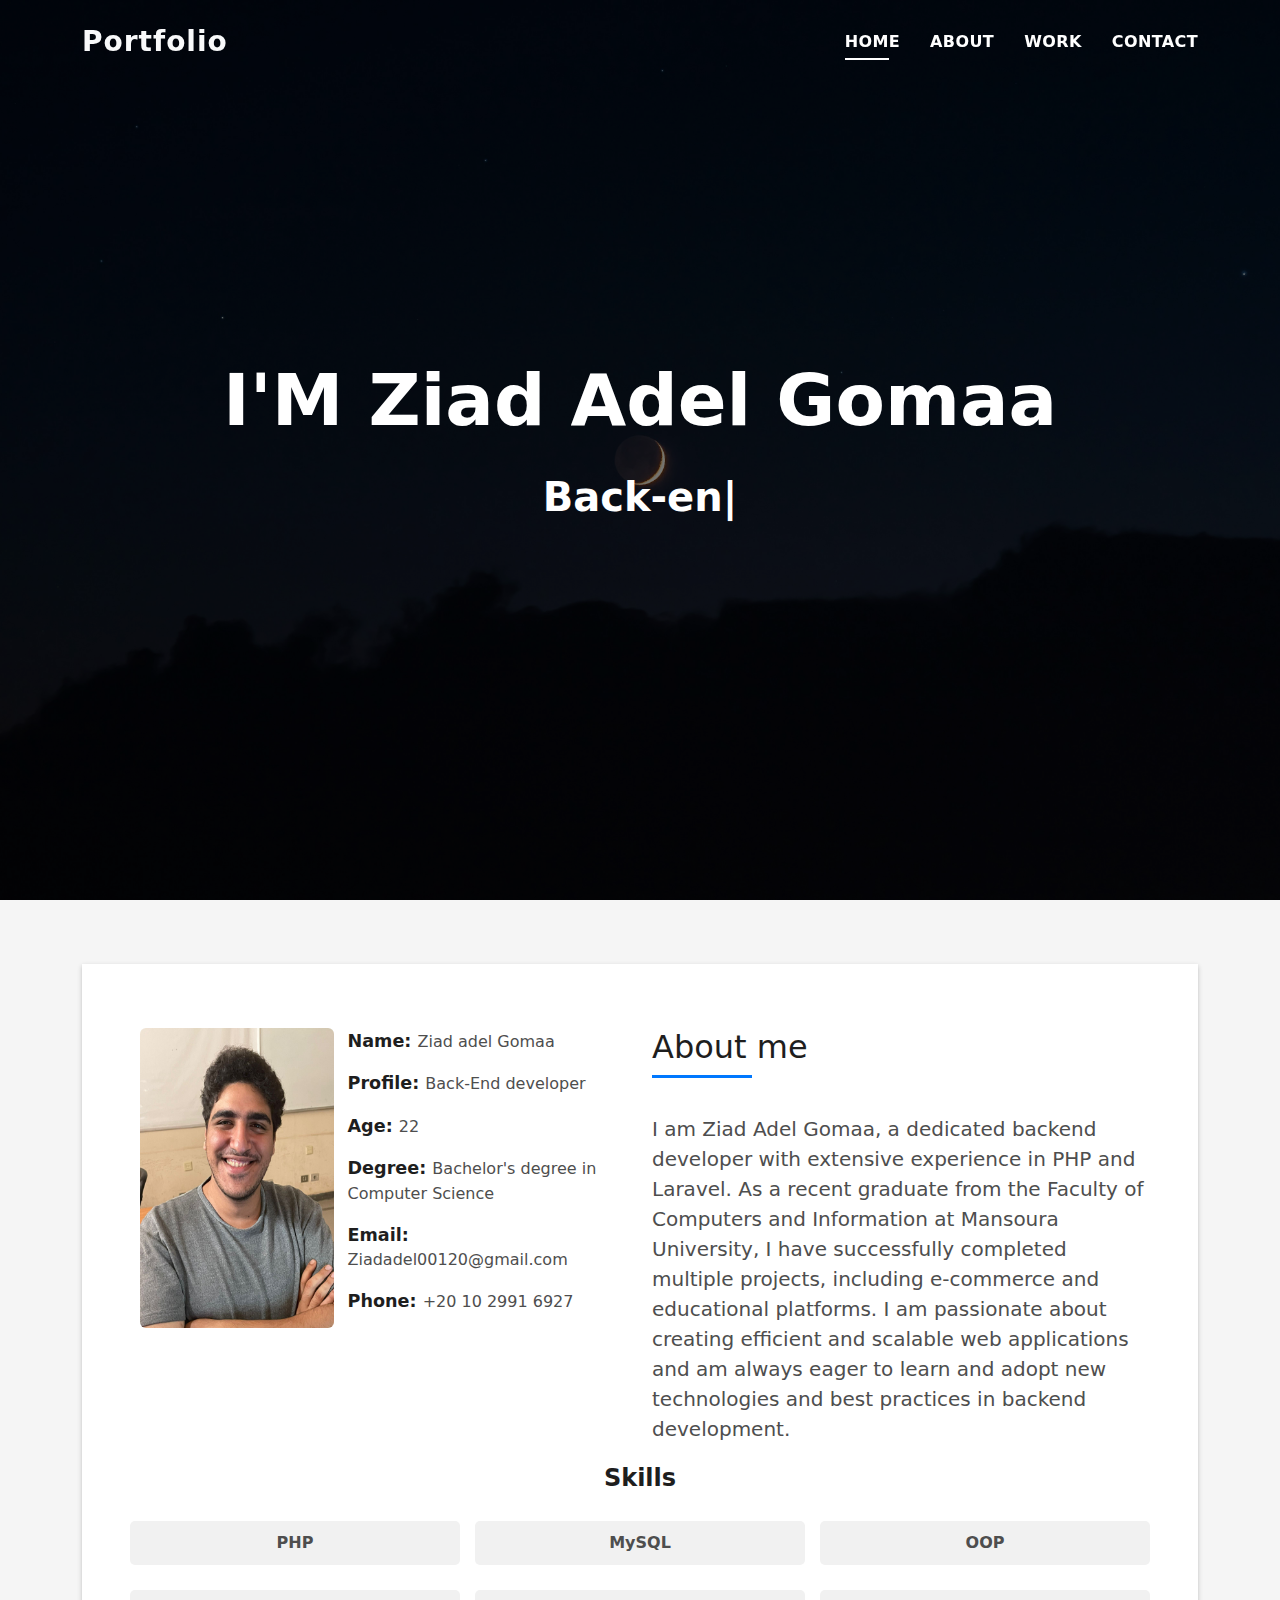
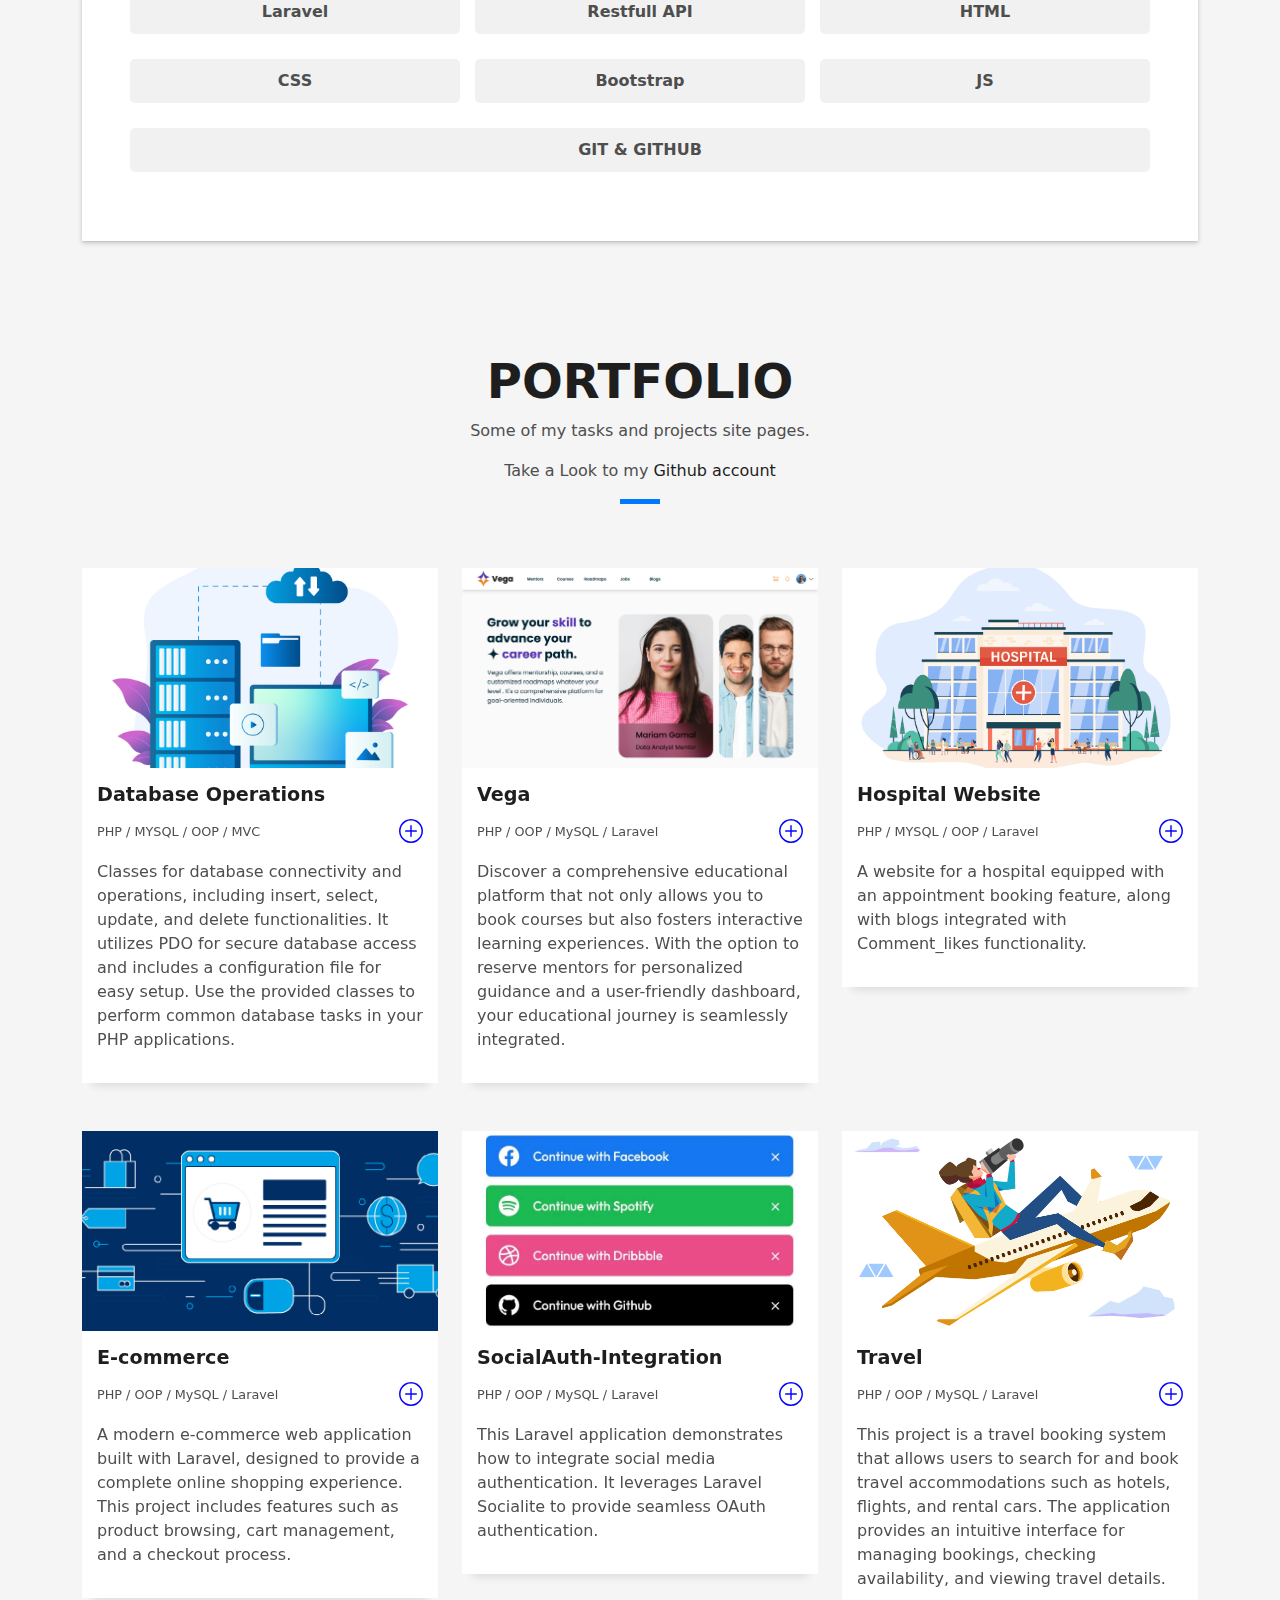
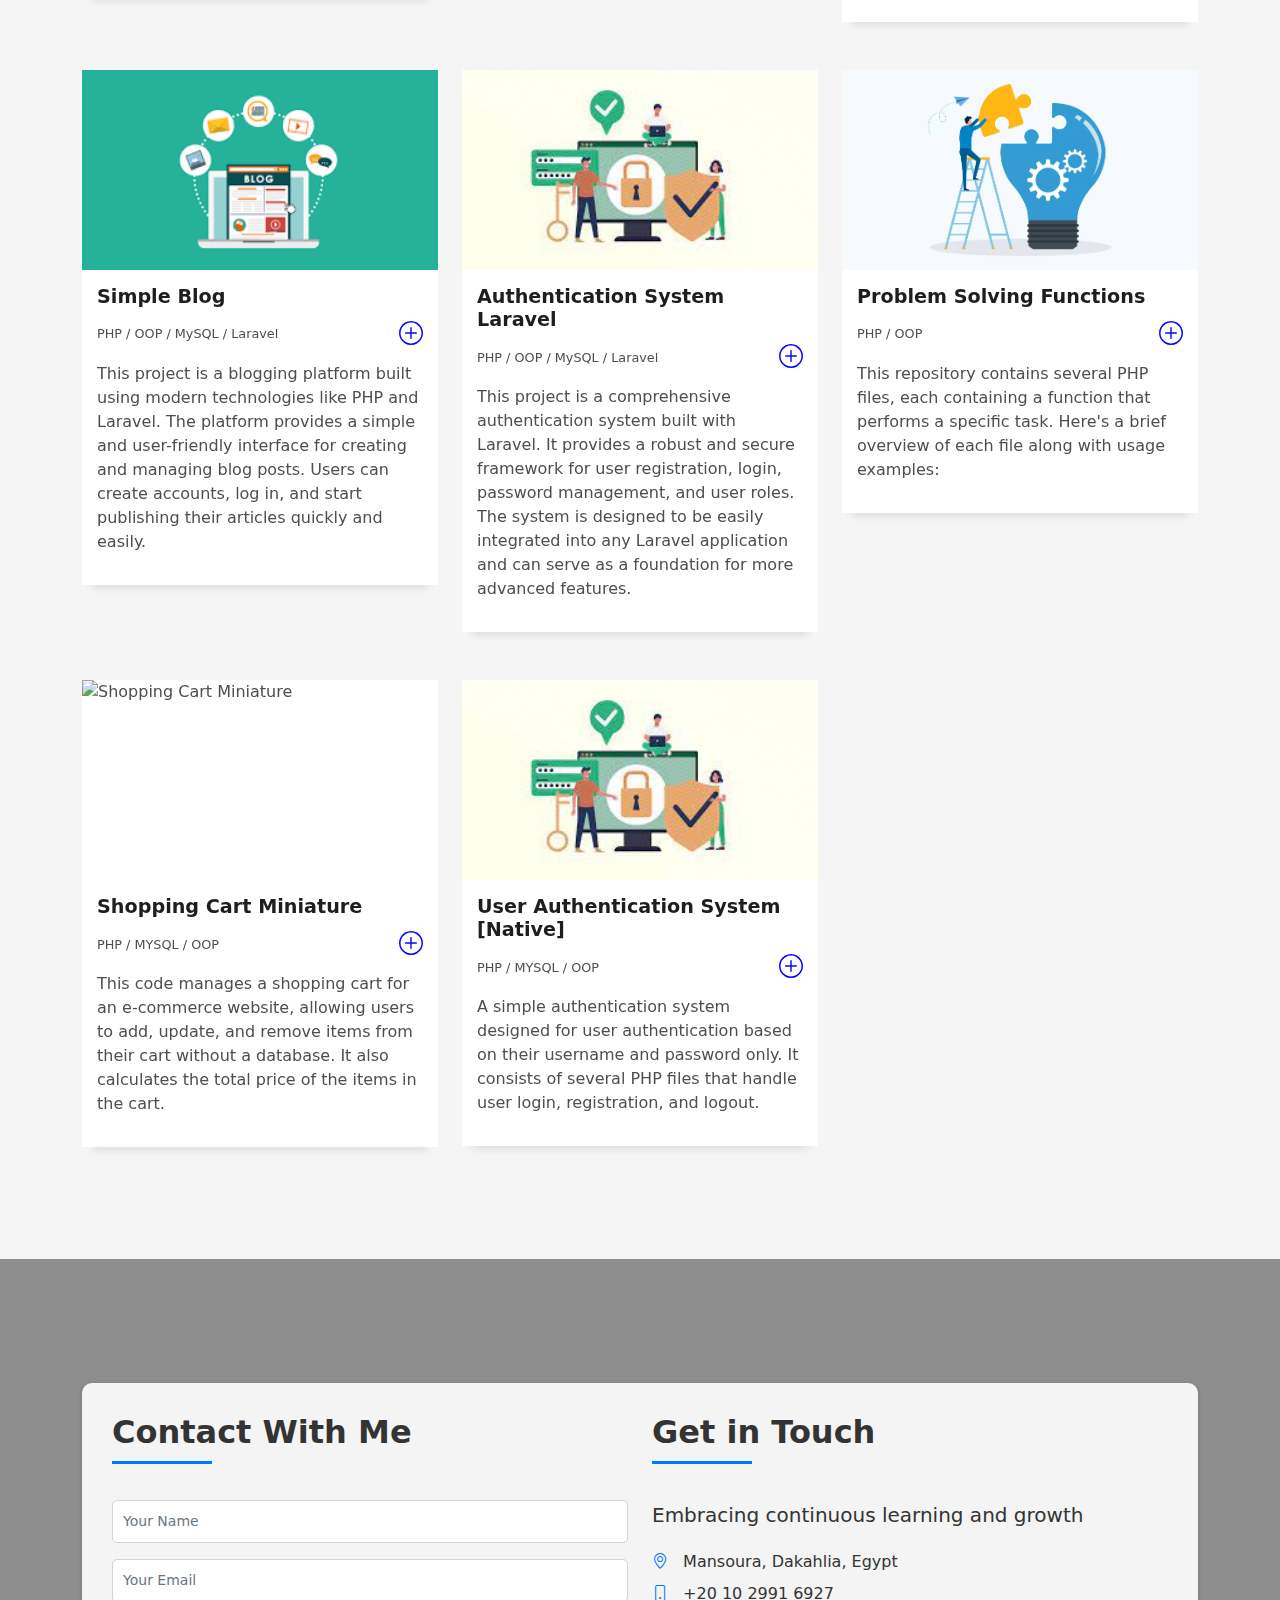
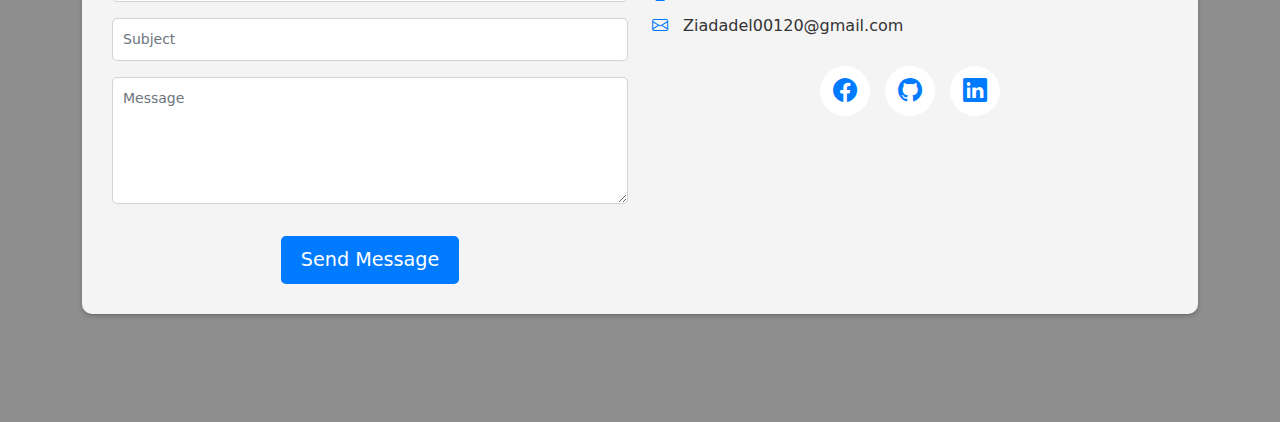
==== index.html @ 11468da6 "Add files via upload" ====
<!DOCTYPE html>
<html lang="en">
  <head>
    <meta charset="utf-8" />
    <meta content="width=device-width, initial-scale=1.0" name="viewport" />

    <title>Ziad Adel</title>
    <meta content="" name="description" />
    <meta content="" name="keywords" />

    <!-- Favicons -->
    <link href="assets/img/favicon.png" rel="icon" />
    <link href="assets/img/apple-touch-icon.png" rel="apple-touch-icon" />

    <!-- Vendor CSS Files -->
    <link
      href="assets/vendor/bootstrap/css/bootstrap.min.css"
      rel="stylesheet"
    />
    <link
      href="assets/vendor/bootstrap-icons/bootstrap-icons.css"
      rel="stylesheet"
    />
    <link
      href="assets/vendor/glightbox/css/glightbox.min.css"
      rel="stylesheet"
    />
    <link href="assets/vendor/swiper/swiper-bundle.min.css" rel="stylesheet" />

    <!-- Template Main CSS File -->
    <link href="assets/css/style.css" rel="stylesheet" />
  </head>

  <body>
    <!-- ======= Header ======= -->
    <header id="header" class="fixed-top">
      <div class="container d-flex align-items-center justify-content-between">
        <h1 class="logo text-light"><a href="index.html"></a>Portfolio</h1>
        <!-- Uncomment below if you prefer to use an image logo -->
        <!-- <a href="index.html" class="logo"><img src="assets/img/logo.png" alt="" class="img-fluid"></a>-->

        <nav id="navbar" class="navbar">
          <ul>
            <li><a class="nav-link scrollto active" href="#hero">Home</a></li>
            <li><a class="nav-link scrollto" href="#about">About</a></li>
            <li><a class="nav-link scrollto" href="#work">Work</a></li>
            <li><a class="nav-link scrollto" href="#contact">Contact</a></li>
          </ul>
          <i class="bi bi-list mobile-nav-toggle"></i>
        </nav>
        <!-- .navbar -->
      </div>
    </header>
    <!-- End Header -->

    <!-- ======= Hero Section ======= -->
    <div
      id="hero"
      class="hero route bg-image"
      style="background-image: url(assets/img/vladislav-klapin-o-SMjjGuP6c-unsplash.jpg)"
    >
      <div class="overlay-itro"></div>
      <div class="hero-content display-table">
        <div class="table-cell">
          <div class="container">
            <!--<p class="display-6 color-d">Hello, world!</p>-->
            <h1 class="hero-title mb-4">I'M Ziad Adel Gomaa </h1>
            <p class="hero-subtitle">
              <span
                class="typed"
                data-typed-items="Back-end Developer, Freelancer"
              ></span>
            </p>
          </div>
        </div>
      </div>
    </div>
    <!-- End Hero Section -->

    <main id="main">
      <!-- ======= About Section ======= -->
      <section id="about" class="about-mf sect-pt4 route">
        <div class="container">
          <div class="row">
            <div class="col-sm-12">
              <div class="box-shadow-full">
                <div class="row">
                  <div class="col-md-6">
                    <div class="row">
                      <div class="col-sm-6 col-md-5">
                        <div class="about-img">
                          <img
                            src="assets/img/WhatsApp Image 2024-02-11 at 19.01.36_2f398819.jpg"
                            style="height: 300px ; width: 300px;"
                            class="img-fluid rounded b-shadow-a"
                            alt=""
                          />
                        </div>
                      </div>
                      <div class="col-sm-6 col-md-7">
                        <div class="about-info">
                          <p>
                            <span class="title-s">Name: </span>
                            <span> Ziad adel Gomaa</span>
                          </p>
                          <p>
                            <span class="title-s">Profile: </span>
                            <span>Back-End developer</span>
                          </p>
                          <p>
                            <span class="title-s">Age: </span> <span>22</span>
                          </p>
                          <p>
                            <span class="title-s">Degree: </span>
                            <span>Bachelor's degree in Computer Science </span>
                          </p>
                          <p>
                            <span class="title-s">Email: </span>
                            <span>Ziadadel00120@gmail.com</span>
                          </p>
                          <p>
                            <span class="title-s">Phone: </span>
                            <span>+20 10 2991 6927</span>
                          </p>
                        </div>
                      </div>
                    </div>
                  </div>
                  <div class="col-md-6">
                    <div class="about-me pt-4 pt-md-0">
                      <div class="title-box-2">
                        <h5 class="title-left">About me</h5>
                      </div>
                      <p class="lead">
                        I am Ziad Adel Gomaa, a dedicated backend developer with extensive experience in PHP and Laravel. As a recent graduate from the Faculty of Computers and Information at Mansoura University, I have successfully completed multiple projects, including e-commerce and educational platforms. I am passionate about creating efficient and scalable web applications and am always eager to learn and adopt new technologies and best practices in backend development.
                      </p>
                    
                    </div>
                  </div>
                  <div class="skill-mf">
                    <p class="title-s" style="text-align: center; font-size: 24px; margin-bottom: 20px; font-weight: bold;">Skills</p>
                    <div style="display: flex; flex-wrap: wrap; gap: 15px;">
                      <div style="flex: 1 1 calc(33.3333% - 10px); box-sizing: border-box; text-align: center; background-color: #f1f1f1; padding: 10px; border-radius: 5px; margin: 5px 0;">
                        <span style="font-weight: bold;">PHP</span>
                      </div>
                      <div style="flex: 1 1 calc(33.3333% - 10px); box-sizing: border-box; text-align: center; background-color: #f1f1f1; padding: 10px; border-radius: 5px; margin: 5px 0;">
                        <span style="font-weight: bold;">MySQL</span>
                      </div>
                      <div style="flex: 1 1 calc(33.3333% - 10px); box-sizing: border-box; text-align: center; background-color: #f1f1f1; padding: 10px; border-radius: 5px; margin: 5px 0;">
                        <span style="font-weight: bold;">OOP</span>
                      </div>
                      <div style="flex: 1 1 calc(33.3333% - 10px); box-sizing: border-box; text-align: center; background-color: #f1f1f1; padding: 10px; border-radius: 5px; margin: 5px 0;">
                        <span style="font-weight: bold;">Laravel</span>
                      </div>
                      <div style="flex: 1 1 calc(33.3333% - 10px); box-sizing: border-box; text-align: center; background-color: #f1f1f1; padding: 10px; border-radius: 5px; margin: 5px 0;">
                        <span style="font-weight: bold;">Restfull API</span>
                      </div>
                      <div style="flex: 1 1 calc(33.3333% - 10px); box-sizing: border-box; text-align: center; background-color: #f1f1f1; padding: 10px; border-radius: 5px; margin: 5px 0;">
                        <span style="font-weight: bold;">HTML</span>
                      </div>
                      <div style="flex: 1 1 calc(33.3333% - 10px); box-sizing: border-box; text-align: center; background-color: #f1f1f1; padding: 10px; border-radius: 5px; margin: 5px 0;">
                        <span style="font-weight: bold;">CSS</span>
                      </div>
                      <div style="flex: 1 1 calc(33.3333% - 10px); box-sizing: border-box; text-align: center; background-color: #f1f1f1; padding: 10px; border-radius: 5px; margin: 5px 0;">
                        <span style="font-weight: bold;">Bootstrap</span>
                      </div>
                      <div style="flex: 1 1 calc(33.3333% - 10px); box-sizing: border-box; text-align: center; background-color: #f1f1f1; padding: 10px; border-radius: 5px; margin: 5px 0;">
                        <span style="font-weight: bold;">JS</span>
                      </div>
                      <div style="flex: 1 1 calc(33.3333% - 10px); box-sizing: border-box; text-align: center; background-color: #f1f1f1; padding: 10px; border-radius: 5px; margin: 5px 0;">
                        <span style="font-weight: bold;">GIT & GITHUB</span>
                      </div>
                    </div>
                  </div>
                  
                </div>
              </div>
            </div>
          </div>
        </div>
      </section>
      <!-- End About Section -->
      
      <!-- ======= Portfolio Section ======= -->
      <section id="work" class="portfolio-mf sect-pt4 route">
        <div class="container">
          <div class="row">
            <div class="col-sm-12">
              <div class="title-box text-center">
                <h3 class="title-a">Portfolio</h3>
                <p class="subtitle-a">
                  Some of my tasks and projects site pages.
                </p>

                
                <p class="subtitle-a">
                  Take a Look to my
                  <a href="https://github.com/ziadadel001"
                    >Github account</a
                  >
                </p>
                <div class="line-mf"></div>
              </div>
            </div>
          </div>
          <div class="row">
            <div class="col-md-4">
              <a
                href="https://github.com/ziadadel001/DatabaseOperations"
                target="_blank"
                style="
                  display: inline-block;
                  text-decoration: none;
                  color: inherit;
                "
              >
                <div class="work-box" style="display: flex; flex-direction: column; height: 100%;">
                  <div
                    class="work-img"
                    style="
                      position: relative;
                      overflow: hidden;
                      width: 100%;
                      height: 200px;
                    "
                  >
                    <img
                      src="assets/img/6551283.jpg"
                      alt="Database Operations"
                      class="img-fluid"
                      style="
                        position: absolute;
                        top: 50%;
                        left: 50%;
                        transform: translate(-50%, -50%);
                        width: 100%;
                        height: 100%;
                        object-fit: cover;
                      "
                    />
                  </div>
            
                  <div class="work-content" style="padding: 15px; flex: 1; display: flex; flex-direction: column; justify-content: space-between;">
                    <div>
                      <h2 class="w-title" style="font-weight: bold;">Database Operations</h2>
                      <div class="w-more" style="display: flex; justify-content: space-between; align-items: center;">
                        <span class="w-date">PHP / MYSQL / OOP / MVC</span>
                        <span class="bi bi-plus-circle" style="font-size: 24px; color: blue;"></span>
                      </div>
                    </div>
                    <p class="w-description" style="margin-top: 10px;">
                      Classes for database connectivity and operations, including insert, select, update, and delete functionalities. It utilizes PDO for secure database access and includes a configuration file for easy setup. Use the provided classes to perform common database tasks in your PHP applications.
                    </p>
                  
                  </div>
                </div>
              </a>
            </div>
            <div class="col-md-4">
                    <a
                      href="https://github.com/ziadadel001/Vega"
                      target="_blank"
                      style="
                        display: inline-block;
                        text-decoration: none;
                        color: inherit;
                      "
                    >
              <div class="work-box" style="display: flex; flex-direction: column; height: 100%;">
                <div
                  class="work-img"
                  style="
                    position: relative;
                    overflow: hidden;
                    width: 100%;
                    height: 200px;
                  "
                >
                  <img
                    src="assets/img/signed in.png"
                    alt="Shopping Cart Miniature"
                    class="img-fluid"
                    style="
                      position: absolute;
                      top: 50%;
                      left: 50%;
                      transform: translate(-50%, -50%);
                      width: 100%;
                      height: 100%;
                      object-fit: cover;
                    "
                  />
                </div>
       
                <div class="work-content" style="padding: 15px; flex: 1; display: flex; flex-direction: column; justify-content: space-between;">
                  <div>
                    <h2 class="w-title" style="font-weight: bold;">Vega</h2>
                    <div class="w-more" style="display: flex; justify-content: space-between; align-items: center;">
                      <span class="w-date">PHP / OOP / MySQL / Laravel</span>
                      <span class="bi bi-plus-circle" style="font-size: 24px; color: blue;"></span>
                    </div>
                  </div>
            
                  <p class="w-description" style="margin-top: 10px;">
                    Discover a comprehensive educational platform that not only allows you to book courses but also fosters interactive learning experiences. With the option to reserve mentors for personalized guidance and a user-friendly dashboard, your educational journey is seamlessly integrated.
                  </p>
                </div>
              </div>
            </a>

            </div>
            <div class="col-md-4">
              <a
                href="https://github.com/ziadadel001/novena"
                target="_blank"
                style="
                  display: inline-block;
                  text-decoration: none;
                  color: inherit;
                "
              >
                <div class="work-box" style="display: flex; flex-direction: column; height: 100%;">
                  
                  <div
                    class="work-img"
                    style="
                      position: relative;
                      overflow: hidden;
                      width: 100%;
                      height: 200px;
                    "
                  >
                    <img
                      src="assets/img/10130.jpg"
                      alt="Hospital Website"
                      class="img-fluid"
                      style="
                        position: absolute;
                        top: 50%;
                        left: 50%;
                        transform: translate(-50%, -50%);
                        width: 100%;
                        height: 100%;
                        object-fit: cover;
                      "
                    />
                  </div>
                
                  <div class="work-content" style="padding: 15px; flex: 1; display: flex; flex-direction: column; justify-content: space-between;">
                    <div>
                      <h2 class="w-title" style="font-weight: bold;">Hospital Website</h2>
                      <div class="w-more" style="display: flex; justify-content: space-between; align-items: center;">
                        <span class="w-date">PHP / MYSQL / OOP / Laravel</span>
                        <span class="bi bi-plus-circle" style="font-size: 24px; color: blue;"></span>
                      </div>
                    </div>
                    <p class="w-description" style="margin-top: 10px;">
                      A website for a hospital equipped with an appointment booking feature, along with blogs integrated with Comment_likes functionality.
                    </p>
                 
                  </div>
                </div>
              </a>  
            </div>
            <div class="col-md-4">
              <a
                href="https://github.com/ziadadel001/E-commerce"
                target="_blank"
                style="
                  display: inline-block;
                  text-decoration: none;
                  color: inherit;
                "
              >
                <div class="work-box" style="display: flex; flex-direction: column; height: 100%;">
                  
                  <div
                    class="work-img"
                    style="
                      position: relative;
                      overflow: hidden;
                      width: 100%;
                      height: 200px;
                    "
                  >
                    <img
                      src="assets/img/what-retailers-need-to-know-about-ecommerce-header.jpg"
                      alt="E-commerce"
                      class="img-fluid"
                      style="
                        position: absolute;
                        top: 50%;
                        left: 50%;
                        transform: translate(-50%, -50%);
                        width: 100%;
                        height: 100%;
                        object-fit: cover;
                      "
                    />
                  </div>
                
                  <div class="work-content" style="padding: 15px; flex: 1; display: flex; flex-direction: column; justify-content: space-between;">
                    <div>
                      <h2 class="w-title" style="font-weight: bold;">E-commerce</h2>
                      <div class="w-more" style="display: flex; justify-content: space-between; align-items: center;">
                        <span class="w-date">PHP / OOP / MySQL / Laravel</span>
                        <span class="bi bi-plus-circle" style="font-size: 24px; color: blue;"></span>
                      </div>
                    </div>
                    <p class="w-description" style="margin-top: 10px;">
                      A modern e-commerce web application built with Laravel, designed to provide a complete online shopping experience. This project includes features such as product browsing, cart management, and a checkout process.
                    </p>
                  </div>
                </div>
              </a>
            </div>
            <div class="col-md-4">
              <a
                href="https://github.com/ziadadel001/SocialAuth-Integration"
                target="_blank"
                style="
                  display: inline-block;
                  text-decoration: none;
                  color: inherit;
                "
              >
                <div class="work-box" style="display: flex; flex-direction: column; height: 100%;">
                  <div
                    class="work-img"
                    style="
                      position: relative;
                      overflow: hidden;
                      width: 100%;
                      height: 200px;
                    "
                  >
                    <img
                      src="assets/img/6478ac5a36d69fc04598deb0_Screen Shot 2023-06-01 at 10.33.16 AM.jpg"
                      alt="SocialAuth Integration"
                      class="img-fluid"
                      style="
                        position: absolute;
                        top: 50%;
                        left: 50%;
                        transform: translate(-50%, -50%);
                        width: 100%;
                        height: 100%;
                        object-fit: cover;
                      "
                    />
                  </div>
                
                  <div class="work-content" style="padding: 15px; flex: 1; display: flex; flex-direction: column; justify-content: space-between;">
                    <div>
                      <h2 class="w-title" style="font-weight: bold;">SocialAuth-Integration</h2>
                      <div class="w-more" style="display: flex; justify-content: space-between; align-items: center;">
                        <span class="w-date">PHP / OOP / MySQL / Laravel</span>
                        <span class="bi bi-plus-circle" style="font-size: 24px; color: blue;"></span>
                      </div>
                    </div>
                    <p class="w-description" style="margin-top: 10px;">
                      This Laravel application demonstrates how to integrate social media authentication. It leverages Laravel Socialite to provide seamless OAuth authentication.
                    </p>
                  </div>
                </div>
              </a>
            </div>
            <div class="col-md-4">
              <a
                href="https://github.com/ziadadel001/Travel"
                target="_blank"
                style="
                  display: inline-block;
                  text-decoration: none;
                  color: inherit;
                "
              >
                <div class="work-box" style="display: flex; flex-direction: column; height: 100%;">
                  <div
                    class="work-img"
                    style="
                      position: relative;
                      overflow: hidden;
                      width: 100%;
                      height: 200px;
                    "
                  >
                    <img
                      src="assets/img/7ff9325bcb75d0f104d3f2982410d2eb.jpg"
                      alt="Travel"
                      class="img-fluid"
                      style="
                        position: absolute;
                        top: 50%;
                        left: 50%;
                        transform: translate(-50%, -50%);
                        width: 100%;
                        height: 100%;
                        object-fit: cover;
                      "
                    />
                  </div>
                
                  <div class="work-content" style="padding: 15px; flex: 1; display: flex; flex-direction: column; justify-content: space-between;">
                    <div>
                      <h2 class="w-title" style="font-weight: bold;">Travel</h2>
                      <div class="w-more" style="display: flex; justify-content: space-between; align-items: center;">
                        <span class="w-date">PHP / OOP / MySQL / Laravel</span>
                        <span class="bi bi-plus-circle" style="font-size: 24px; color: blue;"></span>
                      </div>
                    </div>
                    <p class="w-description" style="margin-top: 10px;">
                      This project is a travel booking system that allows users to search for and book travel accommodations such as hotels, flights, and rental cars. The application provides an intuitive interface for managing bookings, checking availability, and viewing travel details.
                    </p>
                  </div>
                </div>
              </a>
            </div>
            <div class="col-md-4">
              <a
                href="https://github.com/ziadadel001/blog"
                target="_blank"
                style="
                  display: inline-block;
                  text-decoration: none;
                  color: inherit;
                "
              >
                <div class="work-box" style="display: flex; flex-direction: column; height: 100%;">
                  <div
                    class="work-img"
                    style="
                      position: relative;
                      overflow: hidden;
                      width: 100%;
                      height: 200px;
                    "
                  >
                    <img
                      src="assets/img/downloa11d.png"
                      alt="Simple Blog"
                      class="img-fluid"
                      style="
                        position: absolute;
                        top: 50%;
                        left: 50%;
                        transform: translate(-50%, -50%);
                        width: 100%;
                        height: 100%;
                        object-fit: cover;
                      "
                    />
                  </div>
                
                  <div class="work-content" style="padding: 15px; flex: 1; display: flex; flex-direction: column; justify-content: space-between;">
                    <div>
                      <h2 class="w-title" style="font-weight: bold;">Simple Blog</h2>
                      <div class="w-more" style="display: flex; justify-content: space-between; align-items: center;">
                        <span class="w-date">PHP / OOP / MySQL / Laravel</span>
                        <span class="bi bi-plus-circle" style="font-size: 24px; color: blue;"></span>
                      </div>
                    </div>
                    <p class="w-description" style="margin-top: 10px;">
                      This project is a blogging platform built using modern technologies like PHP and Laravel. The platform provides a simple and user-friendly interface for creating and managing blog posts. Users can create accounts, log in, and start publishing their articles quickly and easily.
                    </p>
                  </div>
                </div>
              </a>
            </div>
            <div class="col-md-4">
              <a
                href="https://github.com/ziadadel001/Authentication_System_laravel"
                target="_blank"
                style="
                  display: inline-block;
                  text-decoration: none;
                  color: inherit;
                "
              >
                <div class="work-box" style="display: flex; flex-direction: column; height: 100%;">
                  <div
                    class="work-img"
                    style="
                      position: relative;
                      overflow: hidden;
                      width: 100%;
                      height: 200px;
                    "
                  >
                    <img
                      src="assets/img/download.jpeg"
                      alt="Authentication System Laravel"
                      class="img-fluid"
                      style="
                        position: absolute;
                        top: 50%;
                        left: 50%;
                        transform: translate(-50%, -50%);
                        width: 100%;
                        height: 100%;
                        object-fit: cover;
                      "
                    />
                  </div>
                
                  <div class="work-content" style="padding: 15px; flex: 1; display: flex; flex-direction: column; justify-content: space-between;">
                    <div>
                      <h2 class="w-title" style="font-weight: bold;">Authentication System Laravel</h2>
                      <div class="w-more" style="display: flex; justify-content: space-between; align-items: center;">
                        <span class="w-date">PHP / OOP / MySQL / Laravel</span>
                        <span class="bi bi-plus-circle" style="font-size: 24px; color: blue;"></span>
                      </div>
                    </div>
                    <p class="w-description" style="margin-top: 10px;">
                      This project is a comprehensive authentication system built with Laravel. It provides a robust and secure framework for user registration, login, password management, and user roles. The system is designed to be easily integrated into any Laravel application and can serve as a foundation for more advanced features.
                    </p>
                  </div>
                </div>
              </a>
            </div>
            <div class="col-md-4">
              <a
                href="https://github.com/ziadadel001/Problem-Solving-Functions"
                target="_blank"
                style="
                  display: inline-block;
                  text-decoration: none;
                  color: inherit;
                "
              >
                <div class="work-box" style="display: flex; flex-direction: column; height: 100%;">
                  <div
                    class="work-img"
                    style="
                      position: relative;
                      overflow: hidden;
                      width: 100%;
                      height: 200px;
                    "
                  >
                    <img
                      src="assets/img/What-are-Problem-Solving-Skills.jpg"
                      alt="Problem Solving Functions"
                      class="img-fluid"
                      style="
                        position: absolute;
                        top: 50%;
                        left: 50%;
                        transform: translate(-50%, -50%);
                        width: 100%;
                        height: 100%;
                        object-fit: cover;
                      "
                    />
                  </div>
                
                  <div class="work-content" style="padding: 15px; flex: 1; display: flex; flex-direction: column; justify-content: space-between;">
                    <div>
                      <h2 class="w-title" style="font-weight: bold;">Problem Solving Functions</h2>
                      <div class="w-more" style="display: flex; justify-content: space-between; align-items: center;">
                        <span class="w-date">PHP / OOP</span>
                        <span class="bi bi-plus-circle" style="font-size: 24px; color: blue;"></span>
                      </div>
                    </div>
                    <p class="w-description" style="margin-top: 10px;">
                      This repository contains several PHP files, each containing a function that performs a specific task. Here's a brief overview of each file along with usage examples:
                    </p>
                  </div>
                </div>
              </a>
            </div>
            <div class="col-md-4">
              <a
                href="https://github.com/ziadadel001/shopping-cart-"
                target="_blank"
                style="
                  display: inline-block;
                  text-decoration: none;
                  color: inherit;
                "
              >
                <div class="work-box" style="display: flex; flex-direction: column; height: 100%;">
                  <div
                    class="work-img"
                    style="
                      position: relative;
                      overflow: hidden;
                      width: 100%;
                      height: 200px;
                    "
                  >
                    <img
                      src="assets/img/shopping-cart-miniature.jpg"
                      alt="Shopping Cart Miniature"
                      class="img-fluid"
                      style="
                        position: absolute;
                        top: 50%;
                        left: 50%;
                        transform: translate(-50%, -50%);
                        width: 100%;
                        height: 100%;
                        object-fit: cover;
                      "
                    />
                  </div>
                
                  <div class="work-content" style="padding: 15px; flex: 1; display: flex; flex-direction: column; justify-content: space-between;">
                    <div>
                      <h2 class="w-title" style="font-weight: bold;">Shopping Cart Miniature</h2>
                      <div class="w-more" style="display: flex; justify-content: space-between; align-items: center;">
                        <span class="w-date">PHP / MYSQL / OOP</span>
                        <span class="bi bi-plus-circle" style="font-size: 24px; color: blue;"></span>
                      </div>
                    </div>
                    <p class="w-description" style="margin-top: 10px;">
                      This code manages a shopping cart for an e-commerce website, allowing users to add, update, and remove items from their cart without a database. It also calculates the total price of the items in the cart.
                    </p>
                  </div>
                </div>
              </a>
            </div>
            <div class="col-md-4">
              <a
                href="https://github.com/ziadadel001/user-authentication-system"
                target="_blank"
                style="
                  display: inline-block;
                  text-decoration: none;
                  color: inherit;
                "
              >
                <div class="work-box" style="display: flex; flex-direction: column; height: 100%;">
                  <div
                    class="work-img"
                    style="
                      position: relative;
                      overflow: hidden;
                      width: 100%;
                      height: 200px;
                    "
                  >
                    <img
                      src="assets/img/download.jpeg"
                      alt="User Authentication System"
                      class="img-fluid"
                      style="
                        position: absolute;
                        top: 50%;
                        left: 50%;
                        transform: translate(-50%, -50%);
                        width: 100%;
                        height: 100%;
                        object-fit: cover;
                      "
                    />
                  </div>
                
                  <div class="work-content" style="padding: 15px; flex: 1; display: flex; flex-direction: column; justify-content: space-between;">
                    <div>
                      <h2 class="w-title" style="font-weight: bold;">User Authentication System [Native]</h2>
                      <div class="w-more" style="display: flex; justify-content: space-between; align-items: center;">
                        <span class="w-date">PHP / MYSQL / OOP</span>
                        <span class="bi bi-plus-circle" style="font-size: 24px; color: blue;"></span>
                      </div>
                    </div>
                    <p class="w-description" style="margin-top: 10px;">
                      A simple authentication system designed for user authentication based on their username and password only. It consists of several PHP files that handle user login, registration, and logout.
                    </p>
                  </div>
                </div>
              </a>
            </div>
        </div>
      </section>
      <!-- End Portfolio Section -->




      <!-- ======= Contact Section ======= -->
      <section
      id="contact"
      class="paralax-mf footer-paralax bg-image sect-mt4 route"
      style="background-image: url(assets/img/vladislav-klapin-o-SMjjGuP6c-unsplash.jpg); padding: 60px 0; color: white; position: relative;"
    >
      <div class="overlay-mf" style="background-color: rgba(0, 0, 0, 0.6); position: absolute; top: 0; left: 0; width: 100%; height: 100%;"></div>
      <div class="container" style="position: relative; z-index: 1;">
        <div class="row">
          <div class="col-sm-12">
            <div class="contact-mf">
              <div id="contact" class="box-shadow-full" style="background-color: rgba(255, 255, 255, 0.9); padding: 30px; border-radius: 10px;">
                <div class="row">
                  <div class="col-md-6">
                    <div class="title-box-2">
                      <h5 class="title-left" style="font-weight: bold; color: #333;">Contact With Me</h5>
                    </div>
                    <div>
                      <form
                        action="forms/contact.php"
                        method="post"
                        role="form"
                        class="php-email-form"
                      >
                        <div class="row">
                          <div class="col-md-12 mb-3">
                            <div class="form-group">
                              <input
                                type="text"
                                name="name"
                                class="form-control"
                                id="name"
                                placeholder="Your Name"
                                required
                                style="border-radius: 5px; padding: 10px;"
                              />
                            </div>
                          </div>
                          <div class="col-md-12 mb-3">
                            <div class="form-group">
                              <input
                                type="email"
                                class="form-control"
                                name="email"
                                id="email"
                                placeholder="Your Email"
                                required
                                style="border-radius: 5px; padding: 10px;"
                              />
                            </div>
                          </div>
                          <div class="col-md-12 mb-3">
                            <div class="form-group">
                              <input
                                type="text"
                                class="form-control"
                                name="subject"
                                id="subject"
                                placeholder="Subject"
                                required
                                style="border-radius: 5px; padding: 10px;"
                              />
                            </div>
                          </div>
                          <div class="col-md-12">
                            <div class="form-group">
                              <textarea
                                class="form-control"
                                name="message"
                                rows="5"
                                placeholder="Message"
                                required
                                style="border-radius: 5px; padding: 10px;"
                              ></textarea>
                            </div>
                          </div>
                          <div class="col-md-12 text-center my-3">
                            <div class="loading" style="display: none;">Loading</div>
                            <div class="error-message" style="display: none; color: red;"></div>
                            <div class="sent-message" style="display: none; color: green;">
                              Your message has been sent. Thank you!
                            </div>
                          </div>
                          <div class="col-md-12 text-center">
                            <button
                              type="submit"
                              class="button button-a button-big button-rouded"
                              style="background-color: #007bff; color: white; border: none; border-radius: 5px; padding: 10px 20px; cursor: pointer;"
                            >
                              Send Message
                            </button>
                          </div>
                        </div>
                      </form>
                    </div>
                  </div>
                  <div class="col-md-6">
                    <div class="title-box-2 pt-4 pt-md-0">
                      <h5 class="title-left" style="font-weight: bold; color: #333;">Get in Touch</h5>
                    </div>
                    <div class="more-info">
                      <p class="lead" style="color: #333;">Embracing continuous learning and growth</p>
                      <ul class="list-ico">
                        <li style="color: #333;">
                          <span class="bi bi-geo-alt"></span> Mansoura, Dakahlia, Egypt
                        </li>
                        <li style="color: #333;">
                          <span class="bi bi-phone"></span> +20 10 2991 6927
                        </li>
                        <li style="color: #333;">
                          <span class="bi bi-envelope"></span> Ziadadel00120@gmail.com
                        </li>
                      </ul>
                    </div>
                    <div class="socials">
                      <ul style="display: flex; justify-content: center; gap: 15px; list-style: none; padding: 0; margin: 0;">
                        <li style="display: flex; align-items: center; justify-content: center; width: 50px; height: 50px; border-radius: 50%; background-color: #fff; color: #007bff;">
                          <a href="https://www.facebook.com/ziad.adel.988" target="_blank" style="color: inherit; font-size: 24px; line-height: 50px;">
                            <i class="bi bi-facebook"></i>
                          </a>
                        </li>
                        <li style="display: flex; align-items: center; justify-content: center; width: 50px; height: 50px; border-radius: 50%; background-color: #fff; color: #007bff;">
                          <a href="https://github.com/ziadadel001"  target="_blank" style="color: inherit; font-size: 24px; line-height: 50px;">
                            <i class="bi bi-github"></i>
                          </a>
                        </li>
                        <li style="display: flex; align-items: center; justify-content: center; width: 50px; height: 50px; border-radius: 50%; background-color: #fff; color: #007bff;">
                          <a href="https://www.linkedin.com/in/ziad-adel-9380a6247/"  target="_blank" style="color: inherit; font-size: 24px; line-height: 50px;">
                            <i class="bi bi-linkedin"></i>
                          </a>
                        </li>
                      </ul>
                    </div>
                  </div>
                </div>
              </div>
            </div>
          </div>
        </div>
      </div>
    </section>
    
      <!-- End Contact Section -->
    </main>
    <!-- End #main -->

    <div id="preloader"></div>
    <a
      href="#"
      class="back-to-top d-flex align-items-center justify-content-center"
      ><i class="bi bi-arrow-up-short"></i
    ></a>

    <!-- Vendor JS Files -->
    <script src="assets/vendor/purecounter/purecounter_vanilla.js"></script>
    <script src="assets/vendor/bootstrap/js/bootstrap.bundle.min.js"></script>
    <script src="assets/vendor/glightbox/js/glightbox.min.js"></script>
    <script src="assets/vendor/swiper/swiper-bundle.min.js"></script>
    <script src="assets/vendor/typed.js/typed.min.js"></script>
    <script src="assets/vendor/php-email-form/validate.js"></script>

    <!-- Template Main JS File -->
    <script src="assets/js/main.js"></script>
  </body>
</html>
---- assets/css/style.css ----
/**
* Template Name: DevFolio - v4.8.1
* Template URL: https://bootstrapmade.com/devfolio-bootstrap-portfolio-html-template/
* Author: BootstrapMade.com
* License: https://bootstrapmade.com/license/
*/

/*--------------------------------------------------------------
# General
--------------------------------------------------------------*/
body {
  background-color: #f5f5f5;
  color: #4e4e4e;
}

h1,
h2,
h3,
h4,
h5,
h6 {
  color: #1e1e1e;
}

a {
  color: #1e1e1e;
  text-decoration: none;
  transition: all 0.5s ease-in-out;
}

a:hover {
  color: #0078ff;
  text-decoration: none;
  transition: all 0.5s ease-in-out;
}

.p-r {
  position: relative;
}

.color-a {
  text-decoration: none;
  color: #0078ff;
}

.color-d {
  color: #f5f5f5;
}

.color-text-a {
  text-decoration: none;
  color: #4e4e4e;
}

.box-shadow,
.card-blog,
.work-box,
.service-box,
.paralax-mf {
  box-shadow: 0 13px 8px -10px rgba(0, 0, 0, 0.1);
}

.box-shadow-a,
.button:hover {
  text-decoration: none;
  box-shadow: 0 0 0 4px #cde1f8;
}

.display-5 {
  font-size: 2.5rem;
  font-weight: 300;
  line-height: 1.1;
}

.display-6 {
  font-size: 2rem;
  font-weight: 300;
  line-height: 1.1;
}

.avatar {
  width: 32px;
  height: 32px;
  margin-right: 4px;
  overflow: hidden;
}

.bg-image {
  background-repeat: no-repeat;
  background-attachment: fixed;
  background-size: cover;
  background-position: center center;
}

@media (max-width: 1024px) {
  .bg-image {
    background-attachment: scroll;
  }
}



.overlay-mf {
  position: absolute;
  top: 0;
  left: 0px;
  padding: 0;
  height: 100%;
  width: 100%;
  opacity: 0.7;
}

.paralax-mf {
  position: relative;
  padding: 8rem 0;
}

.display-table {
  width: 100%;
  height: 100%;
  display: table;
}

.table-cell {
  display: table-cell;
  vertical-align: middle;
}

/*--/ Sections /--*/
.sect-4 {
  padding: 4rem 0;
}

.sect-pt4 {
  padding-top: 4rem;
}

.sect-mt4 {
  margin-top: 4rem;
}

/*--/ Title s /--*/
.title-s {
  font-weight: 600;
  color: #1e1e1e;
  font-size: 1.1rem;
}

/*--/ Title A /--*/
.title-box {
  margin-bottom: 4rem;
}

.title-a {
  text-decoration: none;
  font-size: 3rem;
  font-weight: bold;
  text-transform: uppercase;
}

.subtitle-a {
  text-decoration: none;
  color: #4e4e4e;
}

.line-mf {
  width: 40px;
  height: 5px;
  background-color: #0078ff;
  margin: 0 auto;
}

/*--/ Title Left /--*/
.title-box-2 {
  margin-bottom: 3rem;
}

.title-left {
  font-size: 2rem;
  position: relative;
}

.title-left:before {
  content: "";
  position: absolute;
  height: 3px;
  background-color: #0078ff;
  width: 100px;
  bottom: -12px;
}

/*------/ Box /------*/
.box-pl2 {
  padding-left: 2rem;
}

.box-shadow-full {
  padding: 3rem 1.25rem;
  position: relative;
  background-color: #fff;
  margin-bottom: 3rem;
  z-index: 2;
  box-shadow: 0 1px 1px 0 rgba(0, 0, 0, 0.06), 0 2px 5px 0 rgba(0, 0, 0, 0.2);
}

@media (min-width: 768px) {
  .box-shadow-full {
    padding: 3rem;
  }
}

/*------/ Socials /------*/
.socials {
  padding: 1.5rem 0;
}

.socials ul li {
  display: inline-block;
}

.socials .ico-circle {
  height: 40px;
  width: 40px;
  font-size: 1.2rem;
  border-radius: 50%;
  line-height: 1.6;
  margin: 0 15px 0 0;
  box-shadow: 0 0 0 3px #0078ff;
  transition: all 500ms ease;
}

.socials .ico-circle:hover {
  background-color: #0078ff;
  color: #fff;
  box-shadow: 0 0 0 3px #cde1f8;
  transition: all 500ms ease;
}

/*------/ Ul resect /------*/
.ul-resect,
.widget-tags ul,
.widget-sidebar .list-sidebar,
.box-comments .list-comments,
.blog-wrapper .post-meta ul,
.list-ico,
.socials ul {
  list-style: none;
  padding-left: 0;
  margin-bottom: 0;
}

.list-ico {
  line-height: 2;
}

.list-ico span {
  color: #0078ff;
  margin-right: 10px;
}

/*------/ Ico Circle /------*/
.ico-circle {
  height: 100px;
  width: 100px;
  font-size: 2rem;
  border-radius: 50%;
  line-height: 1.55;
  margin: 0 auto;
  text-align: center;
  box-shadow: 0 0 0 10px #0078ff;
  display: block;
}

/*------/ Owl Carousel /------*/
.owl-theme .owl-dots {
  text-align: center;
  margin-top: 18px;
}

.owl-theme .owl-dots .owl-dot {
  display: inline-block;
}

.owl-theme .owl-dots .owl-dot span {
  width: 18px;
  height: 7px;
  margin: 5px 5px;
  background: #cde1f8;
  border: 0px solid #cde1f8;
  display: block;
  transition: all 0.6s ease-in-out;
  cursor: pointer;
}

.owl-theme .owl-dots .owl-dot:hover span {
  background-color: #cde1f8;
}

.owl-theme .owl-dots .owl-dot.active span {
  background-color: #1B1B1B;
  width: 25px;
}

/*--/ Scrolltop s /--*/
.scrolltop-mf {
  position: relative;
  display: none;
}

.scrolltop-mf span {
  z-index: 999;
  position: fixed;
  width: 42px;
  height: 42px;
  background-color: #0078ff;
  opacity: 0.7;
  font-size: 1.6rem;
  line-height: 1.5;
  text-align: center;
  color: #fff;
  top: auto;
  left: auto;
  right: 30px;
  bottom: 50px;
  cursor: pointer;
  border-radius: 50%;
}

/*--------------------------------------------------------------
# Back to top button
--------------------------------------------------------------*/
.back-to-top {
  position: fixed;
  visibility: hidden;
  opacity: 0;
  right: 15px;
  bottom: 15px;
  z-index: 996;
  background: #0078ff;
  width: 40px;
  height: 40px;
  border-radius: 50px;
  transition: all 0.4s;
}

.back-to-top i {
  font-size: 28px;
  color: #fff;
  line-height: 0;
}

.back-to-top:hover {
  background: #298eff;
  color: #fff;
}

.back-to-top.active {
  visibility: visible;
  opacity: 1;
}

/*------/ Prelaoder /------*/
#preloader {
  position: fixed;
  top: 0;
  left: 0;
  right: 0;
  bottom: 0;
  z-index: 9999;
  overflow: hidden;
  background: #fff;
}

#preloader:before {
  content: "";
  position: fixed;
  top: calc(50% - 30px);
  left: calc(50% - 30px);
  border: 6px solid #f2f2f2;
  border-top: 6px solid #0078ff;
  border-radius: 50%;
  width: 60px;
  height: 60px;
  -webkit-animation: animate-preloader 1s linear infinite;
  animation: animate-preloader 1s linear infinite;
}

@-webkit-keyframes animate-preloader {
  0% {
    transform: rotate(0deg);
  }

  100% {
    transform: rotate(360deg);
  }
}

@keyframes animate-preloader {
  0% {
    transform: rotate(0deg);
  }

  100% {
    transform: rotate(360deg);
  }
}

/*------/ Button /------*/
.button {
  display: inline-block;
  padding: 0.3rem 0.6rem;
  text-align: center;
  vertical-align: middle;
  -webkit-user-select: none;
  -moz-user-select: none;
  user-select: none;
  font-size: 1rem;
  border-radius: 0.3rem;
  border: 1px solid transparent;
  transition: all 500ms ease;
  cursor: pointer;
}

.button:focus {
  outline: 0;
}

.button:hover {
  background-color: #0062d3;
  color: #fff;
  transition: all 500ms ease;
}

.button-a {
  text-decoration: none;
  background-color: #0078ff;
  color: #fff;
  border-color: #cde1f8;
}

.button-big {
  padding: 0.9rem 2.3rem;
  font-size: 1.2rem;
}

.button-rouded {
  border-radius: 5rem;
}

.btn-lg {
  padding: 0.5rem 1rem;
  font-size: 1.25rem;
  line-height: 1.5;
  border-radius: 0.3rem;
}

/*--------------------------------------------------------------
# Header
--------------------------------------------------------------*/
#header {
  transition: all 0.5s;
  z-index: 997;
  padding: 20px 0;
}

#header .logo {
  font-size: 28px;
  margin: 0;
  padding: 0;
  font-weight: 600;
  letter-spacing: 1px;
}

#header .logo a {
  color: #fff;
}

#header .logo img {
  max-height: 40px;
}

#header.header-scrolled {
  background: rgba(0, 0, 0, 0.9);
  padding: 12px 0;
}

/*--------------------------------------------------------------
# Navigation Menu
--------------------------------------------------------------*/
/**
* Desktop Navigation 
*/
.navbar {
  padding: 0;
}

.navbar ul {
  margin: 0;
  padding: 0;
  display: flex;
  list-style: none;
  align-items: center;
}

.navbar li {
  position: relative;
}

.navbar>ul>li {
  white-space: nowrap;
  padding: 10px 0 10px 30px;
}

.navbar a,
.navbar a:focus {
  display: flex;
  align-items: center;
  justify-content: space-between;
  color: #fff;
  font-size: 16px;
  font-weight: 600;
  padding: 0;
  white-space: nowrap;
  transition: 0.3s;
  letter-spacing: 0.4px;
  position: relative;
  text-transform: uppercase;
}

.navbar a i,
.navbar a:focus i {
  font-size: 12px;
  line-height: 0;
  margin-left: 5px;
}

.navbar>ul>li>a:before {
  content: "";
  position: absolute;
  width: 100%;
  height: 2px;
  bottom: -6px;
  left: 0;
  width: 0;
  background-color: #fff;
  visibility: hidden;
  transition: all 0.3s ease-in-out 0s;
}

.navbar a:hover:before,
.navbar li:hover>a:before,
.navbar .active:before {
  visibility: visible;
  width: 80%;
}

.navbar a:hover,
.navbar .active,
.navbar .active:focus,
.navbar li:hover>a {
  color: #fff;
}

.navbar .dropdown ul {
  display: block;
  position: absolute;
  left: 30px;
  top: calc(100% + 30px);
  margin: 0;
  padding: 10px 0;
  z-index: 99;
  opacity: 0;
  visibility: hidden;
  background: #fff;
  box-shadow: 0px 0px 30px rgba(127, 137, 161, 0.25);
  transition: 0.3s;
}

.navbar .dropdown ul li {
  min-width: 200px;
}

.navbar .dropdown ul a {
  padding: 10px 20px;
  font-size: 14px;
  text-transform: none;
  color: #4e4e4e;
}

.navbar .dropdown ul a i {
  font-size: 12px;
}

.navbar .dropdown ul a:hover,
.navbar .dropdown ul .active:hover,
.navbar .dropdown ul li:hover>a {
  color: #0078ff;
}

.navbar .dropdown:hover>ul {
  opacity: 1;
  top: 100%;
  visibility: visible;
}

.navbar .dropdown .dropdown ul {
  top: 0;
  left: calc(100% - 30px);
  visibility: hidden;
}

.navbar .dropdown .dropdown:hover>ul {
  opacity: 1;
  top: 0;
  left: 100%;
  visibility: visible;
}

@media (max-width: 1366px) {
  .navbar .dropdown .dropdown ul {
    left: -90%;
  }

  .navbar .dropdown .dropdown:hover>ul {
    left: -100%;
  }
}

/**
* Mobile Navigation 
*/
.mobile-nav-toggle {
  color: #fff;
  font-size: 28px;
  cursor: pointer;
  display: none;
  line-height: 0;
  transition: 0.5s;
}

@media (max-width: 991px) {
  .mobile-nav-toggle {
    display: block;
  }

  .navbar ul {
    display: none;
  }
}

.navbar-mobile {
  position: fixed;
  overflow: hidden;
  top: 0;
  right: 0;
  left: 0;
  bottom: 0;
  background: rgba(78, 78, 78, 0.9);
  transition: 0.3s;
  z-index: 999;
}

.navbar-mobile .mobile-nav-toggle {
  position: absolute;
  top: 15px;
  right: 15px;
}

.navbar-mobile ul {
  display: block;
  position: absolute;
  top: 55px;
  right: 15px;
  bottom: 15px;
  left: 15px;
  padding: 10px 0;
  background-color: #fff;
  overflow-y: auto;
  transition: 0.3s;
}

.navbar-mobile>ul>li {
  padding: 0;
}

.navbar-mobile a:hover:before,
.navbar-mobile li:hover>a:before,
.navbar-mobile .active:before {
  visibility: hidden;
}

.navbar-mobile a,
.navbar-mobile a:focus {
  padding: 10px 20px;
  font-size: 15px;
  color: #4e4e4e;
}

.navbar-mobile a:hover,
.navbar-mobile .active,
.navbar-mobile li:hover>a {
  color: #0078ff;
}

.navbar-mobile .getstarted,
.navbar-mobile .getstarted:focus {
  margin: 15px;
}

.navbar-mobile .dropdown ul {
  position: static;
  display: none;
  margin: 10px 20px;
  padding: 10px 0;
  z-index: 99;
  opacity: 1;
  visibility: visible;
  background: #fff;
  box-shadow: 0px 0px 30px rgba(127, 137, 161, 0.25);
}

.navbar-mobile .dropdown ul li {
  min-width: 200px;
}

.navbar-mobile .dropdown ul a {
  padding: 10px 20px;
}

.navbar-mobile .dropdown ul a i {
  font-size: 12px;
}

.navbar-mobile .dropdown ul a:hover,
.navbar-mobile .dropdown ul .active:hover,
.navbar-mobile .dropdown ul li:hover>a {
  color: #0078ff;
}

.navbar-mobile .dropdown>.dropdown-active {
  display: block;
}

/*--------------------------------------------------------------
# Hero Section
--------------------------------------------------------------*/
.hero {
  height: 100vh;
  position: relative;
  color: #fff;
}

.hero .hero-content {
  text-align: center;
  position: absolute;
}

.hero .overlay-itro {
  background-color: rgba(0, 0, 0, 0.6);
  position: absolute;
  top: 0;
  left: 0px;
  padding: 0;
  height: 100%;
  width: 100%;
  opacity: 0.9;
}

.hero .hero-title {
  color: #fff;
  font-weight: 600;
  font-size: 3rem;
}

@media (min-width: 768px) {
  .hero .hero-title {
    font-size: 4.5rem;
  }
}

.hero .hero-subtitle {
  font-size: 1.5rem;
  font-weight: 600;
}

@media (min-width: 768px) {
  .hero .hero-subtitle {
    font-size: 2.5rem;
  }
}

.hero .text-slider-items {
  display: none;
}

.hero-single {
  height: 350px;
}

.hero-single .hero-content {
  margin-top: 30px;
}

.hero-single .hero-title {
  text-transform: uppercase;
  font-size: 3rem;
}

@media (min-width: 768px) {
  .hero-single .hero-title {
    font-size: 3.5rem;
  }
}

.hero-single .breadcrumb {
  background-color: transparent;
  color: #0078ff;
}

.hero-single .breadcrumb .breadcrumb-item:before {
  color: #cde1f8;
}

.hero-single .breadcrumb .breadcrumb-item.active {
  color: #cde1f8;
}

.hero-single .breadcrumb a {
  color: #fff;
}

/*--------------------------------------------------------------
# About
--------------------------------------------------------------*/
.about-mf .box-shadow-full {
  padding-top: 4rem;
  padding-bottom: 4rem;
}

.about-mf .about-img {
  margin-bottom: 2rem;
}

.about-mf .about-img img {
  margin-left: 10px;
}

@media (min-width: 767px) {
  .about-mf .box-pl2 {
    margin-top: 3rem;
    padding-left: 0rem;
  }
}

.skill-mf span {
  color: #4e4e4e;
}

.skill-mf .progress {
  background-color: #cde1f8;
  margin: 0.5rem 0 1.2rem 0;
  border-radius: 0;
  height: 0.7rem;
}

.skill-mf .progress .progress-bar {
  height: 0.7rem;
  background-color: #0078ff;
}

/*--------------------------------------------------------------
# Services
--------------------------------------------------------------*/
.service-box {
  background-color: #fff;
  padding: 2.5rem 1.3rem;
  border-radius: 1rem;
  margin-bottom: 3rem;
  text-align: center;
}

.service-box:hover .ico-circle {
  transition: all 500ms ease;
  color: #fff;
  background-color: #0078ff;
  box-shadow: 0 0 0 10px #cde1f8;
}

.service-box .service-ico {
  margin-bottom: 1rem;
  color: #1e1e1e;
}

.service-box .ico-circle {
  transition: all 500ms ease;
  display: inline-flex;
  align-items: center;
  justify-content: center;
}

.service-box .ico-circle i {
  line-height: 0;
  font-size: 40px;
}

.service-box .s-title {
  font-size: 1.4rem;
  text-transform: uppercase;
  text-align: center;
  padding: 0.4rem 0;
}

.service-box .s-description {
  color: #4e4e4e;
}

/*--------------------------------------------------------------
# Counter
--------------------------------------------------------------*/
.counter-box {
  color: #fff;
  text-align: center;
}

@media (min-width: 577px) {
  .counter-box {
    margin-bottom: 1.8rem;
  }
}

.counter-ico {
  margin-bottom: 1rem;
}

.counter-ico .ico-circle {
  height: 60px;
  width: 60px;
  line-height: 1.5;
  box-shadow: 0 0 0 10px #cde1f8;
}

.counter-num .counter {
  font-size: 2rem;
  margin-bottom: 0;
}

/*--------------------------------------------------------------
# Portfolio
--------------------------------------------------------------*/
.work-box {
  margin-bottom: 3rem;
  -webkit-backface-visibility: hidden;
  backface-visibility: hidden;
  background-color: #fff;
}

.work-box:hover img {
  transform: scale(1.3);
}

.work-img {
  display: block;
  overflow: hidden;
}

.work-img img {
  transition: all 1s;
}

.work-content {
  padding: 2rem 3% 1rem 4%;
}

.work-content .w-more {
  color: #4e4e4e;
  font-size: 0.8rem;
}

.work-content .w-more .w-ctegory {
  color: #0078ff;
}

.work-content .w-like {
  font-size: 2.5rem;
  color: #0078ff;
  float: right;
}

.work-content .w-like a {
  color: #0078ff;
}

.work-content .w-like .num-like {
  font-size: 0.7rem;
}

.w-title {
  font-size: 1.2rem;
}

/*--------------------------------------------------------------
# Portfolio Details
--------------------------------------------------------------*/
.portfolio-details {
  padding-top: 40px;
}

.portfolio-details .portfolio-details-slider img {
  width: 100%;
}

.portfolio-details .portfolio-details-slider .swiper-pagination {
  margin-top: 20px;
  position: relative;
}

.portfolio-details .portfolio-details-slider .swiper-pagination .swiper-pagination-bullet {
  width: 12px;
  height: 12px;
  background-color: #fff;
  opacity: 1;
  border: 1px solid #0078ff;
}

.portfolio-details .portfolio-details-slider .swiper-pagination .swiper-pagination-bullet-active {
  background-color: #0078ff;
}

.portfolio-details .portfolio-info {
  padding: 30px;
  box-shadow: 0px 0 30px rgba(78, 78, 78, 0.08);
}

.portfolio-details .portfolio-info h3 {
  font-size: 22px;
  font-weight: 700;
  margin-bottom: 20px;
  padding-bottom: 20px;
  border-bottom: 1px solid #eee;
}

.portfolio-details .portfolio-info ul {
  list-style: none;
  padding: 0;
  font-size: 15px;
}

.portfolio-details .portfolio-info ul li+li {
  margin-top: 10px;
}

.portfolio-details .portfolio-description {
  padding-top: 30px;
}

.portfolio-details .portfolio-description h2 {
  font-size: 26px;
  font-weight: 700;
  margin-bottom: 20px;
}

.portfolio-details .portfolio-description p {
  padding: 0;
}

/*--------------------------------------------------------------
# Testimonials
--------------------------------------------------------------*/
.testimonial-box {
  color: #fff;
  text-align: center;
}

.testimonial-box .author-test {
  margin-top: 1rem;
}

.testimonial-box .author-test img {
  margin: 0 auto;
}

.testimonial-box .author {
  color: #fff;
  text-transform: uppercase;
  font-weight: 600;
  margin: 1rem 0;
  display: block;
  font-size: 1.4rem;
}

.testimonial-box .comit {
  font-size: 2rem;
  color: #0078ff;
  background-color: #fff;
  width: 52px;
  height: 52px;
  display: block;
  margin: 0 auto;
  border-radius: 50%;
  line-height: 1.6;
}

@media (min-width: 768px) {
  .testimonial-box .description {
    padding: 0 5rem;
  }
}

@media (min-width: 992px) {
  .testimonial-box .description {
    padding: 0 8rem;
  }
}

@media (min-width: 1200px) {
  .testimonial-box .description {
    padding: 0 13rem;
  }
}

.swiper-pagination {
  margin-top: 20px;
  position: relative;
}

.swiper-pagination .swiper-pagination-bullet {
  width: 12px;
  height: 12px;
  background-color: rgba(255, 255, 255, 0.4);
  opacity: 1;
}

.swiper-pagination .swiper-pagination-bullet-active {
  background-color: #fff;
}

/*--------------------------------------------------------------
# Contact
--------------------------------------------------------------*/
.footer-paralax {
  padding: 4rem 0 0 0;
}

.contact-mf {
  margin-top: 4rem;
}

@media (min-width: 767px) {
  .contact-mf .box-pl2 {
    margin-top: 3rem;
    padding-left: 0rem;
  }
}

.php-email-form .error-message {
  display: none;
  color: #fff;
  background: #ed3c0d;
  text-align: center;
  padding: 15px;
  font-weight: 600;
}

.php-email-form .sent-message {
  display: none;
  color: #fff;
  background: #18d26e;
  text-align: center;
  padding: 15px;
  font-weight: 600;
}

.php-email-form .loading {
  display: none;
  background: #fff;
  text-align: center;
  padding: 15px;
}

.php-email-form .loading:before {
  content: "";
  display: inline-block;
  border-radius: 50%;
  width: 24px;
  height: 24px;
  margin: 0 10px -6px 0;
  border: 3px solid #18d26e;
  border-top-color: #eee;
  -webkit-animation: animate-loading 1s linear infinite;
  animation: animate-loading 1s linear infinite;
}

.php-email-form input,
.php-email-form textarea {
  border-radius: 0;
  box-shadow: none;
  font-size: 14px;
}

.php-email-form input:focus,
.php-email-form textarea:focus {
  border-color: #0078ff;
}

.php-email-form input {
  padding: 10px 15px;
}

.php-email-form textarea {
  padding: 12px 15px;
  margin-bottom: 0;
}

.php-email-form button[type=submit] {
  background: #0078ff;
  border: 0;
  padding: 10px 24px;
  color: #fff;
  transition: 0.4s;
}

.php-email-form button[type=submit]:hover {
  background: #3393ff;
}

@-webkit-keyframes animate-loading {
  0% {
    transform: rotate(0deg);
  }

  100% {
    transform: rotate(360deg);
  }
}

@keyframes animate-loading {
  0% {
    transform: rotate(0deg);
  }

  100% {
    transform: rotate(360deg);
  }
}

/*--------------------------------------------------------------
# Blog
--------------------------------------------------------------*/
@media (min-width: 767px) {
  .card-blog {
    margin-bottom: 3rem;
  }
}

.card-blog .card-body {
  position: relative;
}

.card-blog .card-category-box {
  position: absolute;
  text-align: center;
  top: -16px;
  left: 15px;
  right: 15px;
  line-height: 25px;
  overflow: hidden;
}

.card-blog .card-category {
  display: inline-block;
  color: #fff;
  padding: 0 15px 5px;
  overflow: hidden;
  background-color: #0078ff;
  border-radius: 4px;
}

.card-blog .card-category .category {
  color: #fff;
  display: inline-block;
  text-transform: uppercase;
  font-size: 0.7rem;
  letter-spacing: 0.1px;
  margin-bottom: 0;
}

.card-blog .card-title {
  font-size: 1.3rem;
  margin-top: 0.6rem;
}

.card-blog .card-description {
  color: #4e4e4e;
}

.card-blog .post-author {
  display: inline-block;
}

.card-blog .post-date {
  color: #4e4e4e;
  display: inline-block;
  float: right;
}

/*--------------------------------------------------------------
# Blog Single
--------------------------------------------------------------*/
.post-box,
.form-comments,
.box-comments,
.widget-sidebar {
  padding: 2rem;
  background-color: #fff;
  margin-bottom: 3rem;
}

@media (min-width: 768px) {

  .post-box,
  .form-comments,
  .box-comments,
  .widget-sidebar {
    padding: 3rem;
  }
}

.blog-wrapper .article-title {
  font-size: 1.5rem;
}

@media (min-width: 768px) {
  .blog-wrapper .article-title {
    font-size: 1.9rem;
  }
}

.blog-wrapper .post-meta {
  margin: 1rem 0;
}

.blog-wrapper .post-meta ul {
  border-left: 4px solid #0078ff;
  margin-top: 1rem;
}

.blog-wrapper .post-meta ul li {
  display: inline-block;
  margin-left: 15px;
}

.blog-wrapper .post-meta ul a {
  color: #0078ff;
}

.blog-wrapper .post-meta ul span {
  color: #1e1e1e;
}

.blog-wrapper .blockquote {
  border-left: 4px solid #0078ff;
  padding: 18px;
  font-style: italic;
}

/*------/ Comments /------*/
.box-comments .list-comments li {
  padding-bottom: 40px;
}

.box-comments .list-comments .comment-avatar {
  display: table-cell;
  vertical-align: top;
}

.box-comments .list-comments .comment-avatar img {
  width: 80px;
  height: 80px;
}

.box-comments .list-comments .comment-author {
  font-size: 1.3rem;
}

@media (min-width: 768px) {
  .box-comments .list-comments .comment-author {
    font-size: 1.5rem;
  }
}

.box-comments .list-comments .comment-details {
  display: table-cell;
  vertical-align: top;
  padding-left: 25px;
}

.box-comments .list-comments a {
  color: #0078ff;
}

.box-comments .list-comments span {
  color: #1e1e1e;
  font-style: italic;
}

.box-comments .comment-children {
  margin-left: 40px;
}

/*------/ Sidebar /------*/
.widget-sidebar .sidebar-title {
  font-size: 1.6rem;
  font-weight: 600;
  border-left: 5px solid #0078ff;
  padding-left: 15px;
  text-transform: uppercase;
  margin-bottom: 1.5rem;
}

.widget-sidebar .list-sidebar li {
  position: relative;
  padding: 6px 0 6px 24px;
}

.widget-sidebar .list-sidebar li:before {
  position: absolute;
  content: "";
  width: 10px;
  height: 1px;
  left: 0;
  background-color: #0078ff;
  top: 20px;
}

.sidebar-search input {
  background-color: #fff;
  border-radius: 0;
  transition: all 0.5s ease-in-out;
}

.sidebar-search .btn-search {
  background-color: #0078ff;
  border-color: #0078ff;
  border-radius: 0;
  padding-left: 20px;
  padding-right: 20px;
}

.widget-tags ul li {
  display: inline-block;
  background-color: #0078ff;
  padding: 0.2rem 0.6rem;
  margin-bottom: 0.5rem;
  border-radius: 15px;
}

.widget-tags ul li a {
  color: #fff;
}

/*--------------------------------------------------------------
# Footer
--------------------------------------------------------------*/
footer {
  text-align: center;
  color: #fff;
  padding: 25px 0;
  background: #0062d3;
}

footer .copyright {
  margin-bottom: 0.3rem;
}

footer .credits {
  margin-bottom: 0;
}

footer .credits a {
  color: #fff;
}
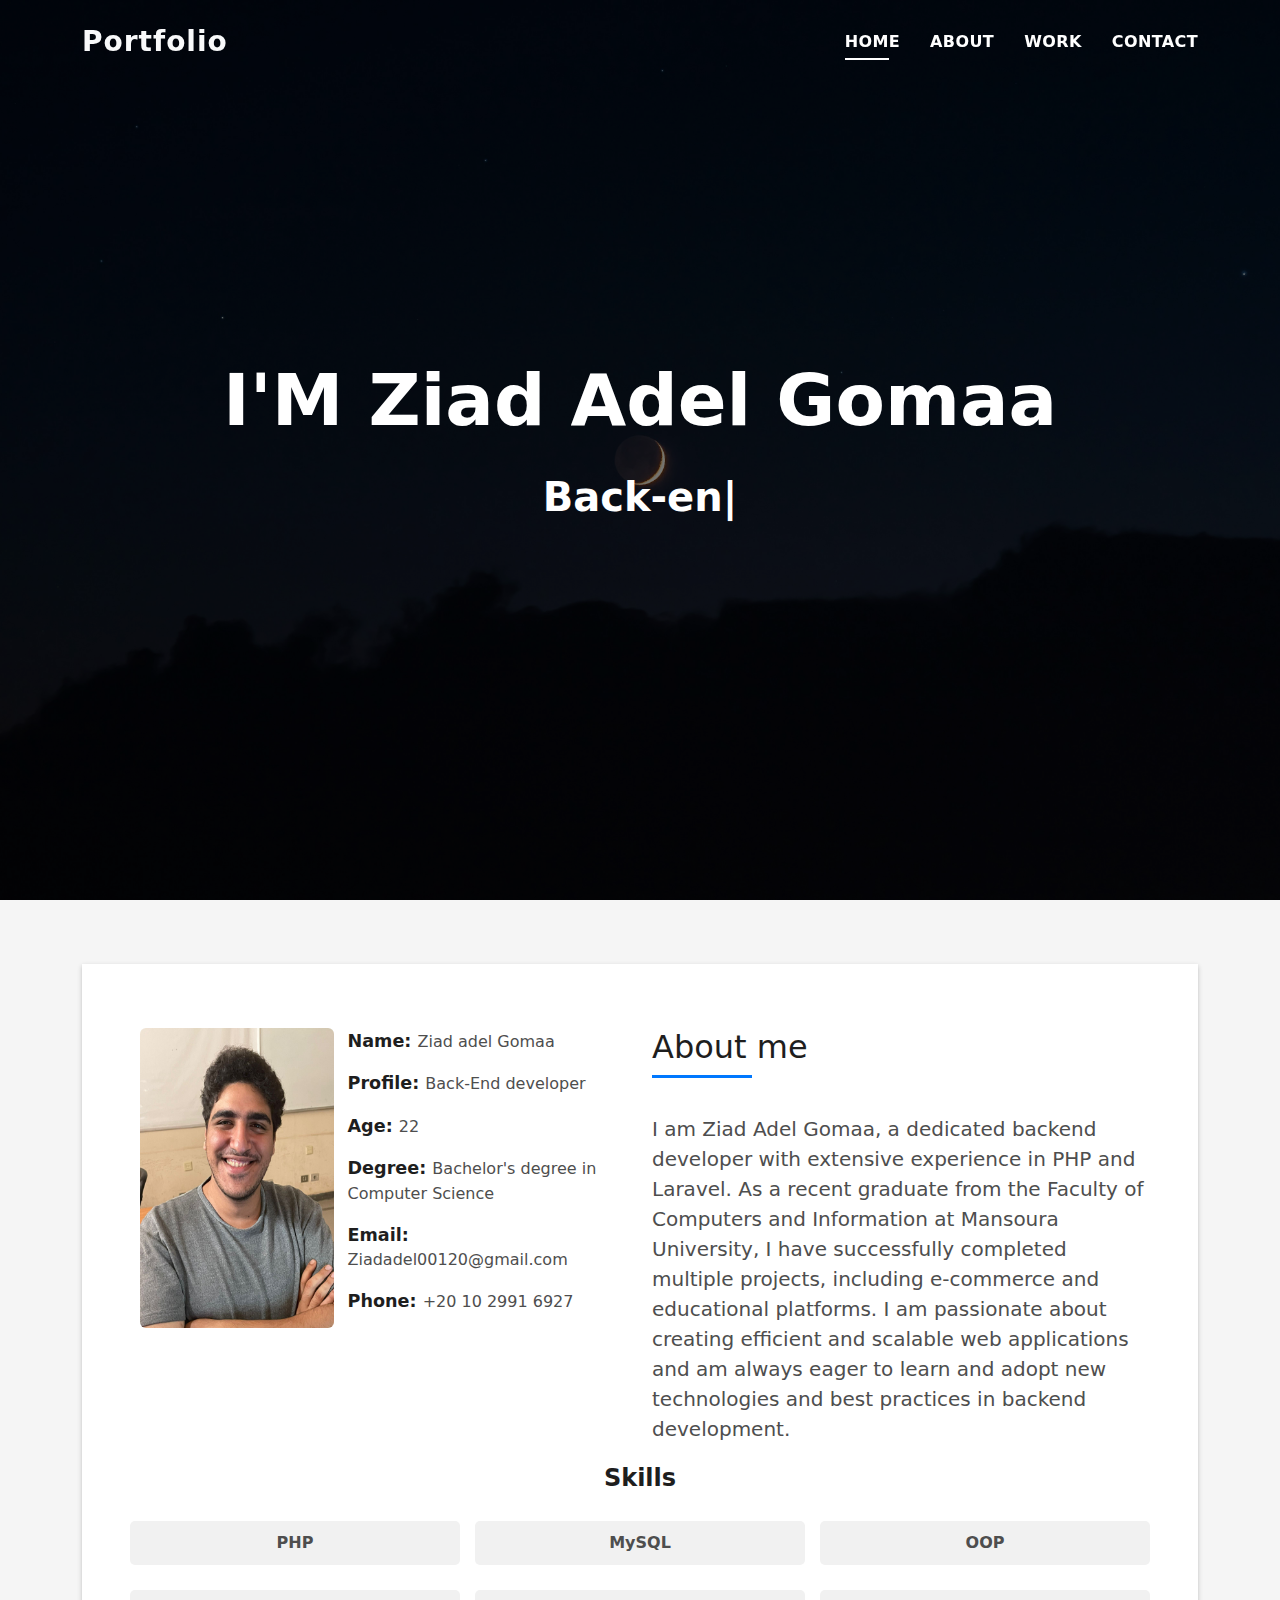
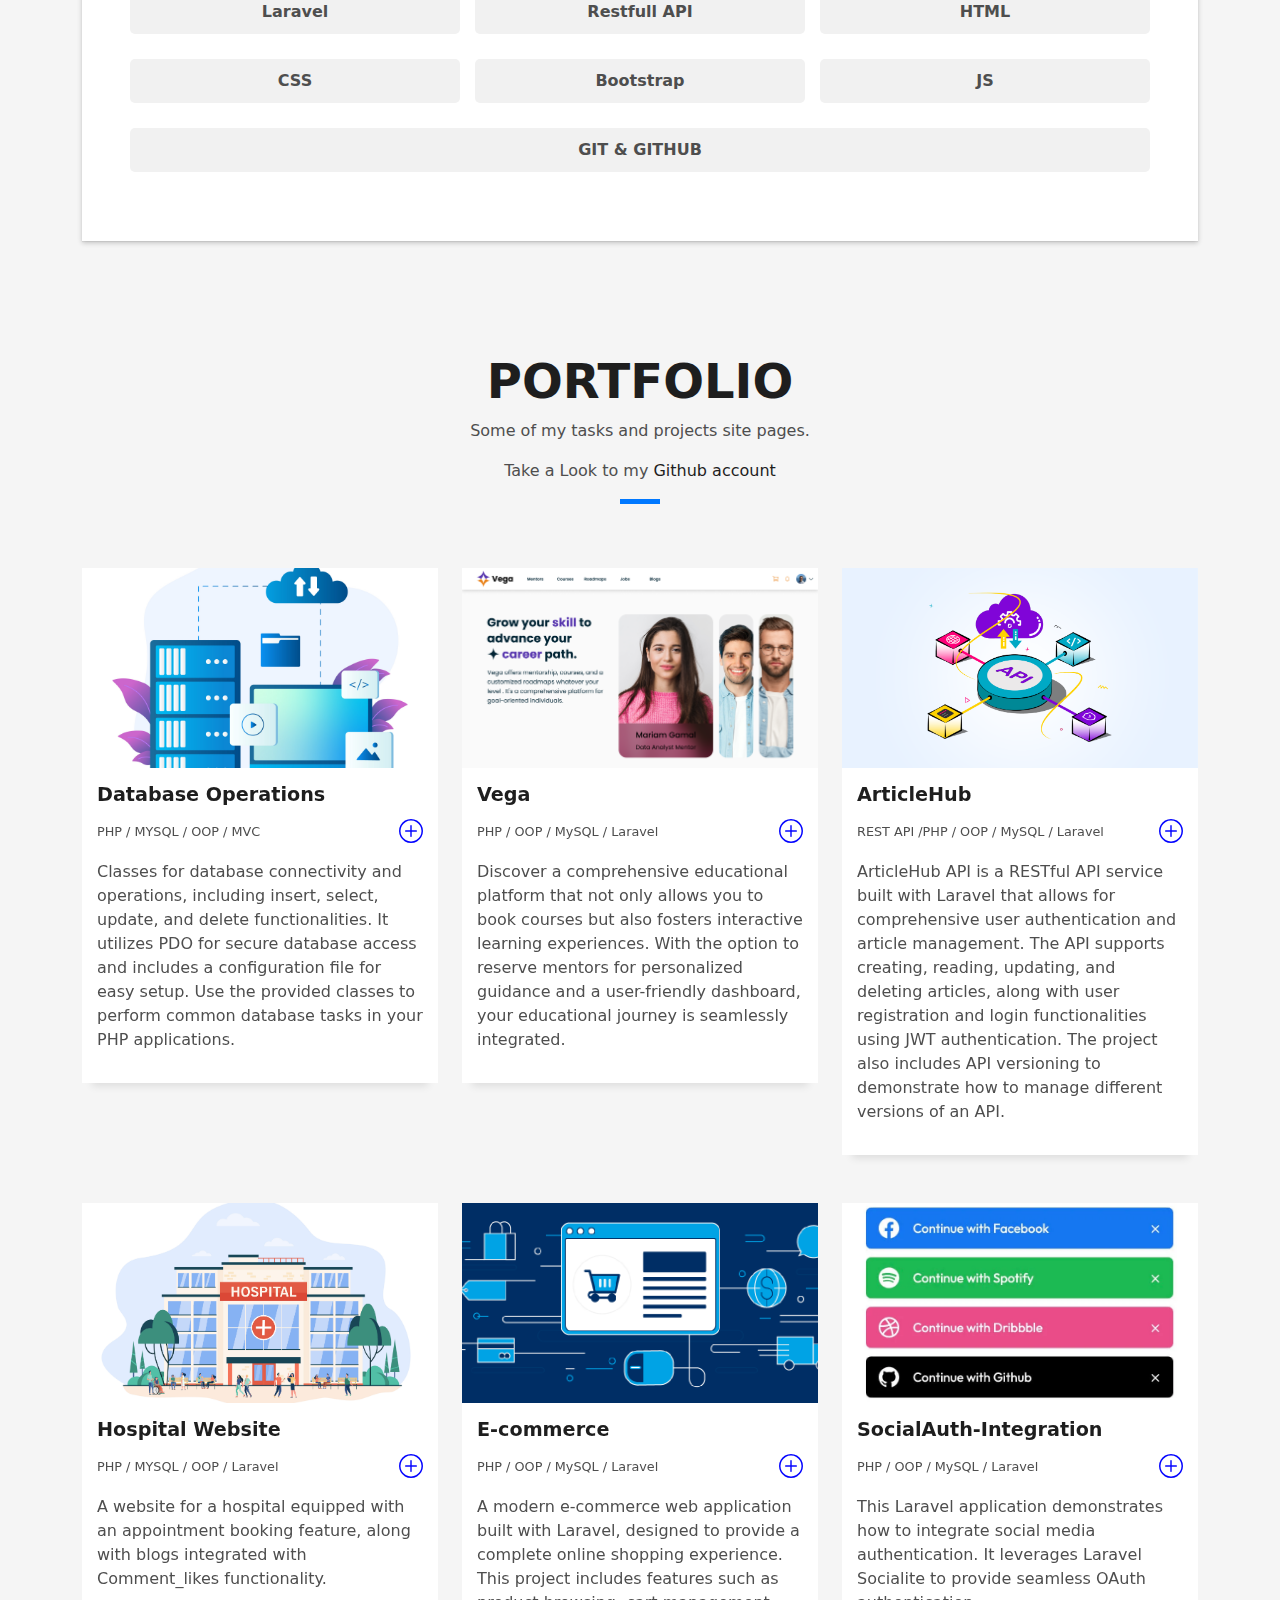
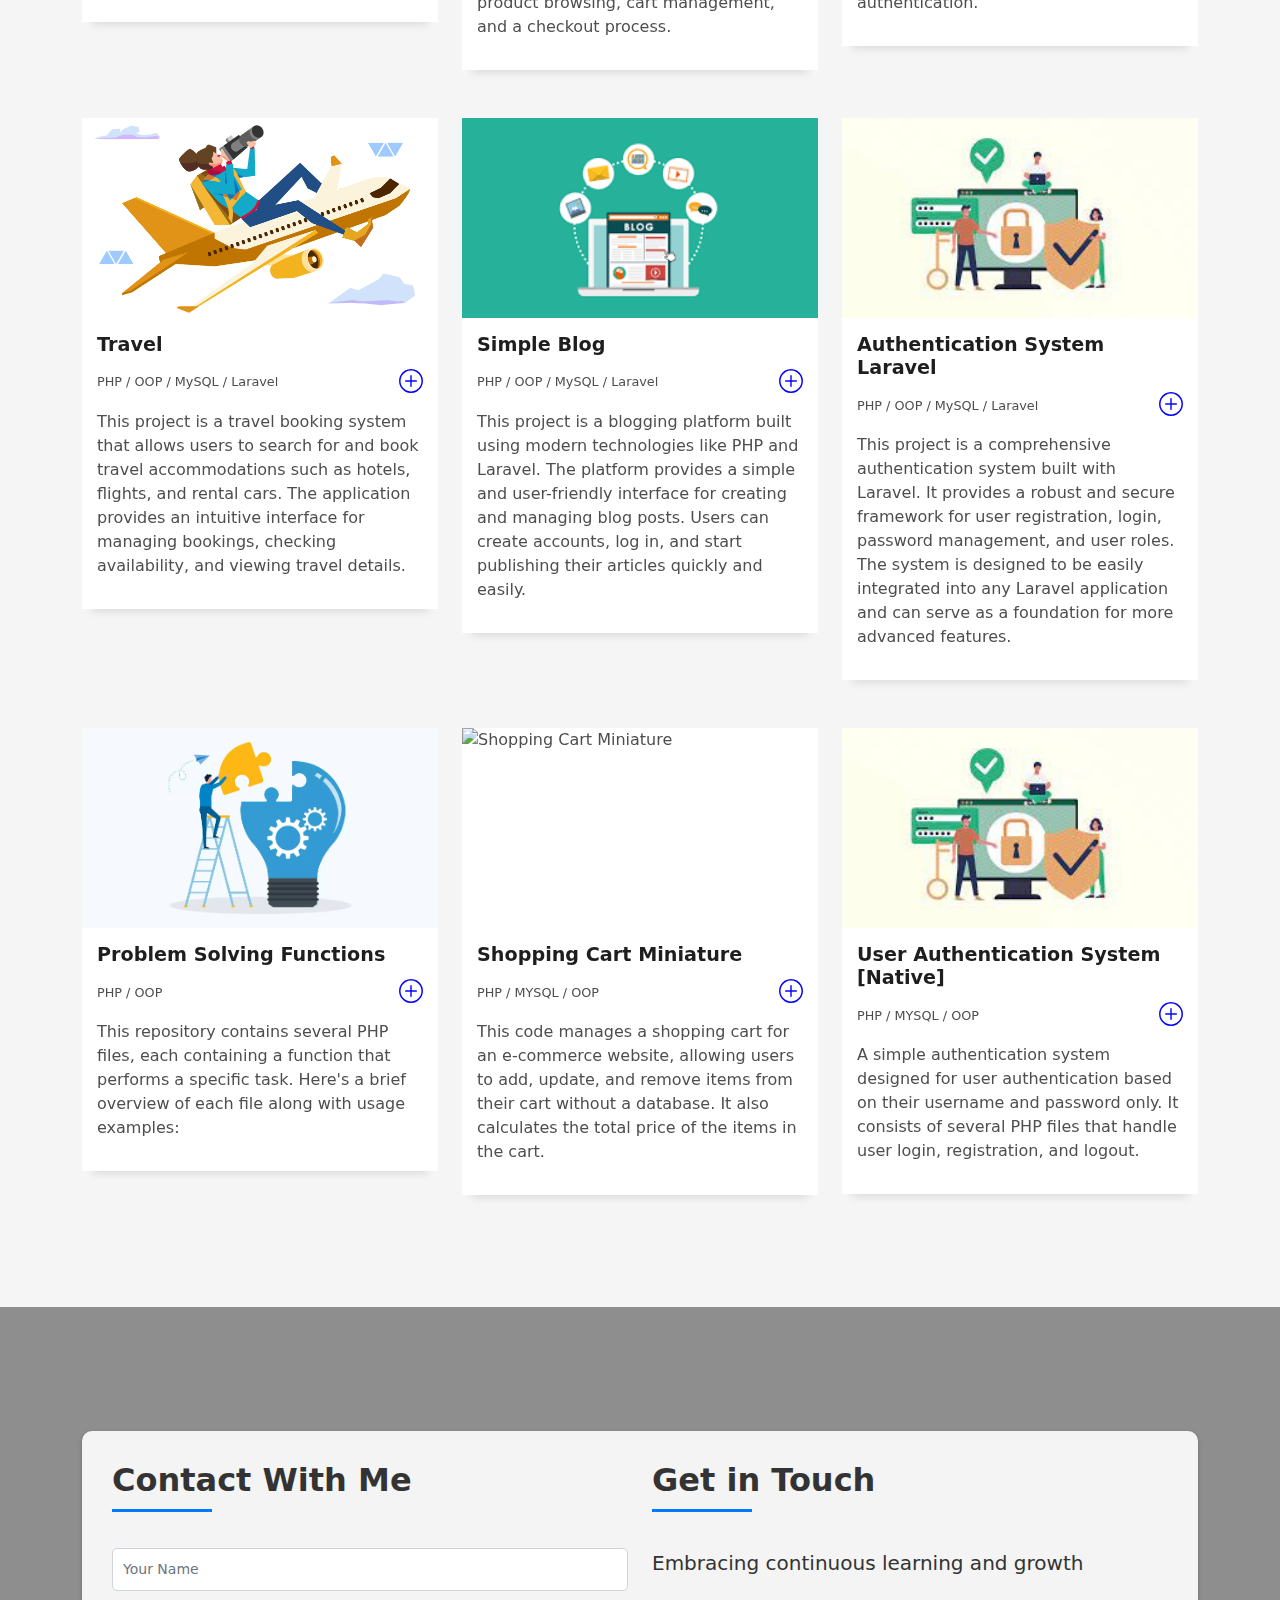
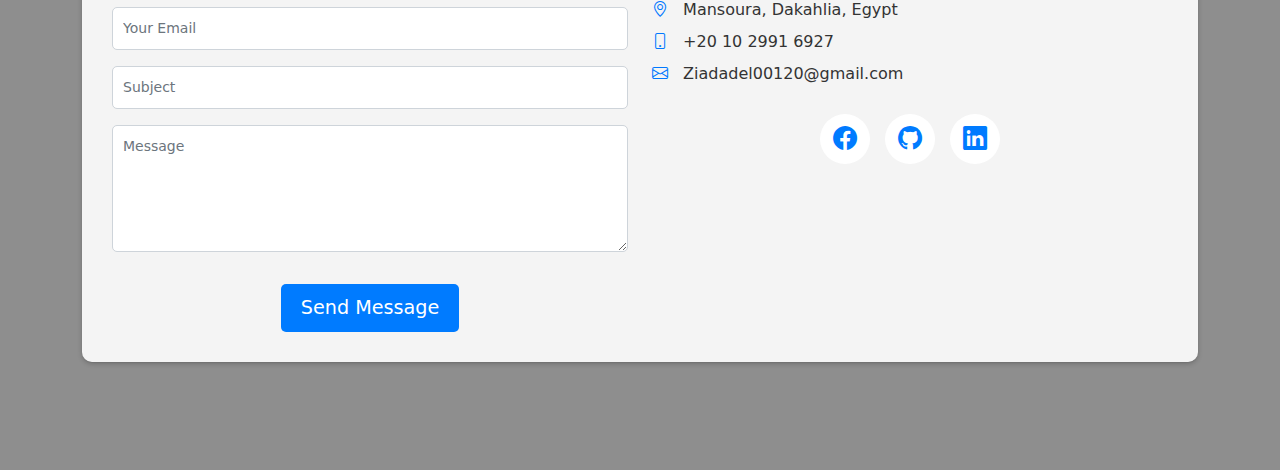
==== commit 8eaec542: "Update index.html" ====
--- a/index.html
+++ b/index.html
@@ -309,6 +309,81 @@
             </a>
 
             </div>
+
+
+
+              <div class="col-md-4">
+                    <a
+                      href="https://github.com/ziadadel001/ArticleHub"
+                      target="_blank"
+                      style="
+                        display: inline-block;
+                        text-decoration: none;
+                        color: inherit;
+                      "
+                    >
+              <div class="work-box" style="display: flex; flex-direction: column; height: 100%;">
+                <div
+                  class="work-img"
+                  style="
+                    position: relative;
+                    overflow: hidden;
+                    width: 100%;
+                    height: 200px;
+                  "
+                >
+                  <img
+                    src="assets/img/api.jpg"
+                    alt="Shopping Cart Miniature"
+                    class="img-fluid"
+                    style="
+                      position: absolute;
+                      top: 50%;
+                      left: 50%;
+                      transform: translate(-50%, -50%);
+                      width: 100%;
+                      height: 100%;
+                      object-fit: cover;
+                    "
+                  />
+                </div>
+       
+                <div class="work-content" style="padding: 15px; flex: 1; display: flex; flex-direction: column; justify-content: space-between;">
+                  <div>
+                    <h2 class="w-title" style="font-weight: bold;">ArticleHub </h2>
+                    <div class="w-more" style="display: flex; justify-content: space-between; align-items: center;">
+                      <span class="w-date">REST API /PHP / OOP / MySQL / Laravel</span>
+                      <span class="bi bi-plus-circle" style="font-size: 24px; color: blue;"></span>
+                    </div>
+                  </div>
+            
+                  <p class="w-description" style="margin-top: 10px;">
+ArticleHub API is a RESTful API service built with Laravel that allows for comprehensive user authentication and article management. The API supports creating, reading, updating, and deleting articles, along with user registration and login functionalities using JWT authentication. The project also includes API versioning to demonstrate how to manage different versions of an API.                  </p>
+                </div>
+              </div>
+            </a>
+
+            </div>
+
+
+            
+
+
+
+            
+
+
+            
+
+
+
+            
+
+
+
+
+
+            
             <div class="col-md-4">
               <a
                 href="https://github.com/ziadadel001/novena"
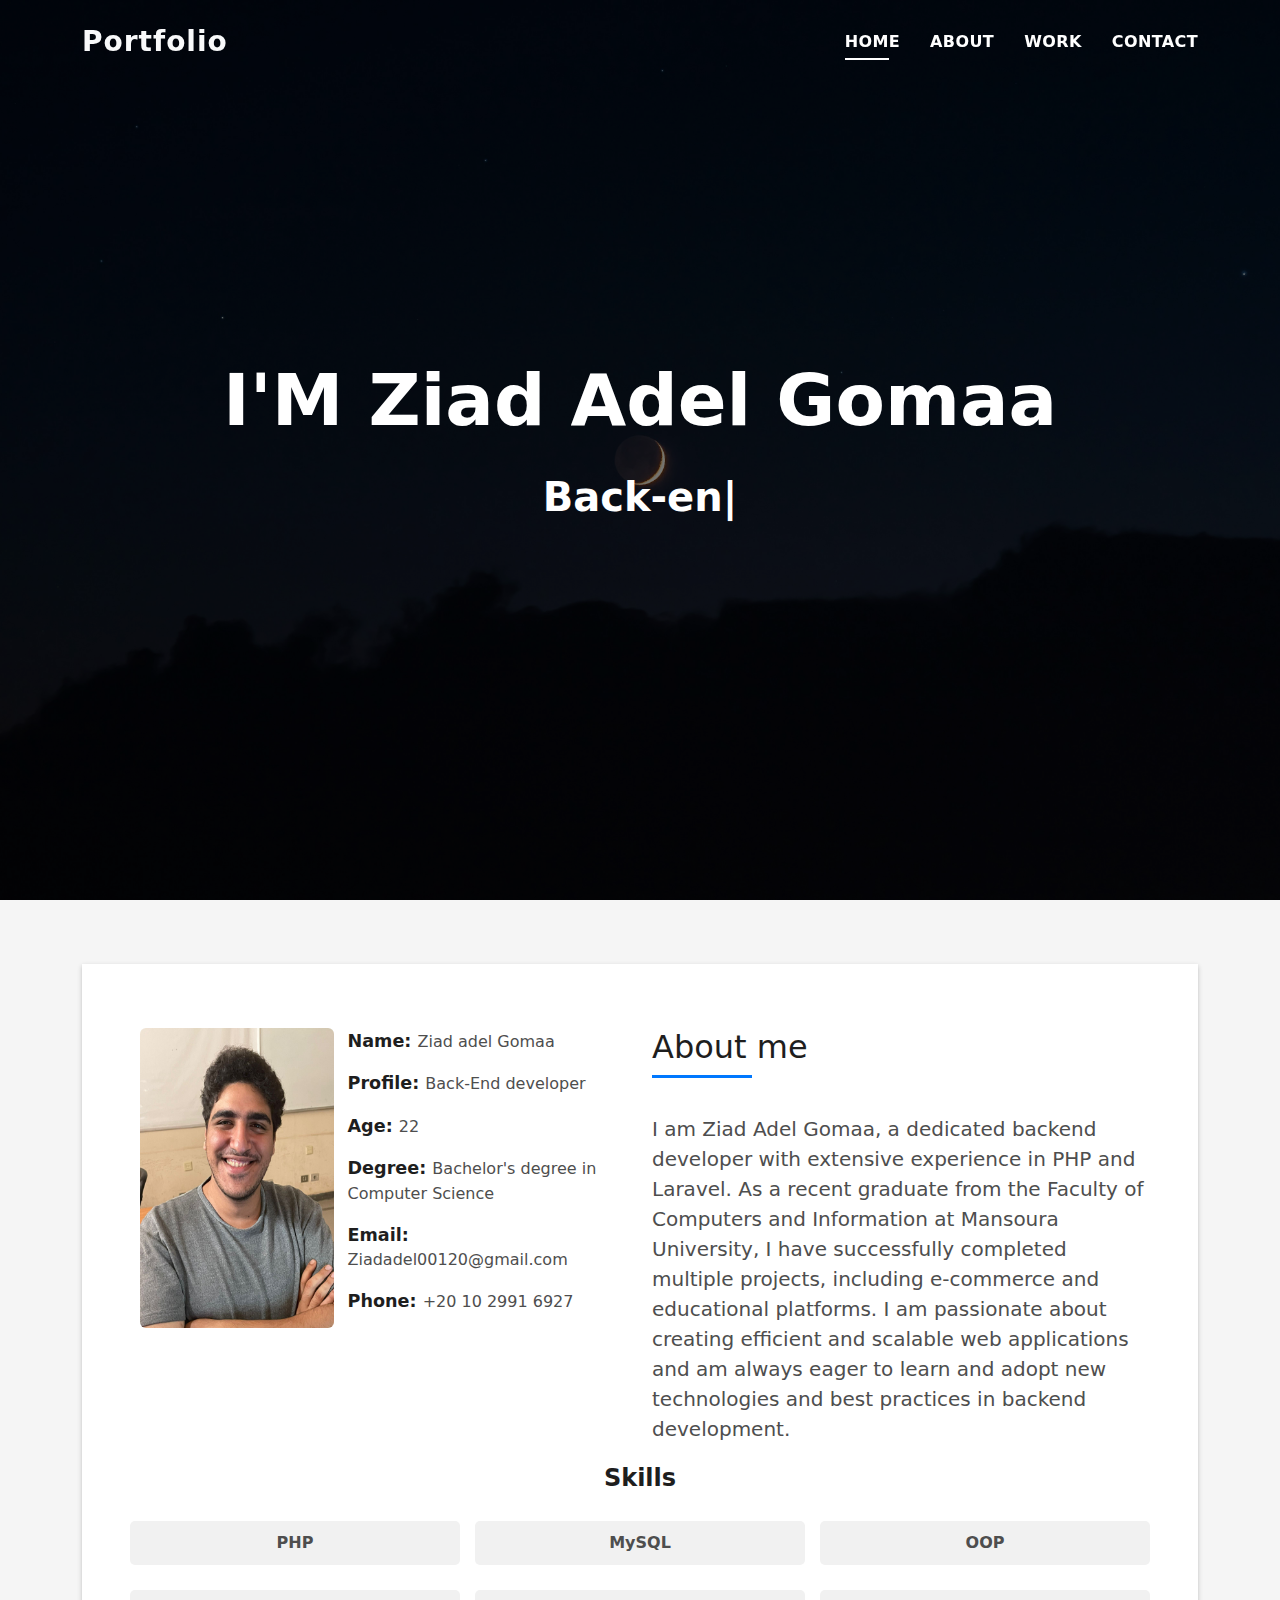
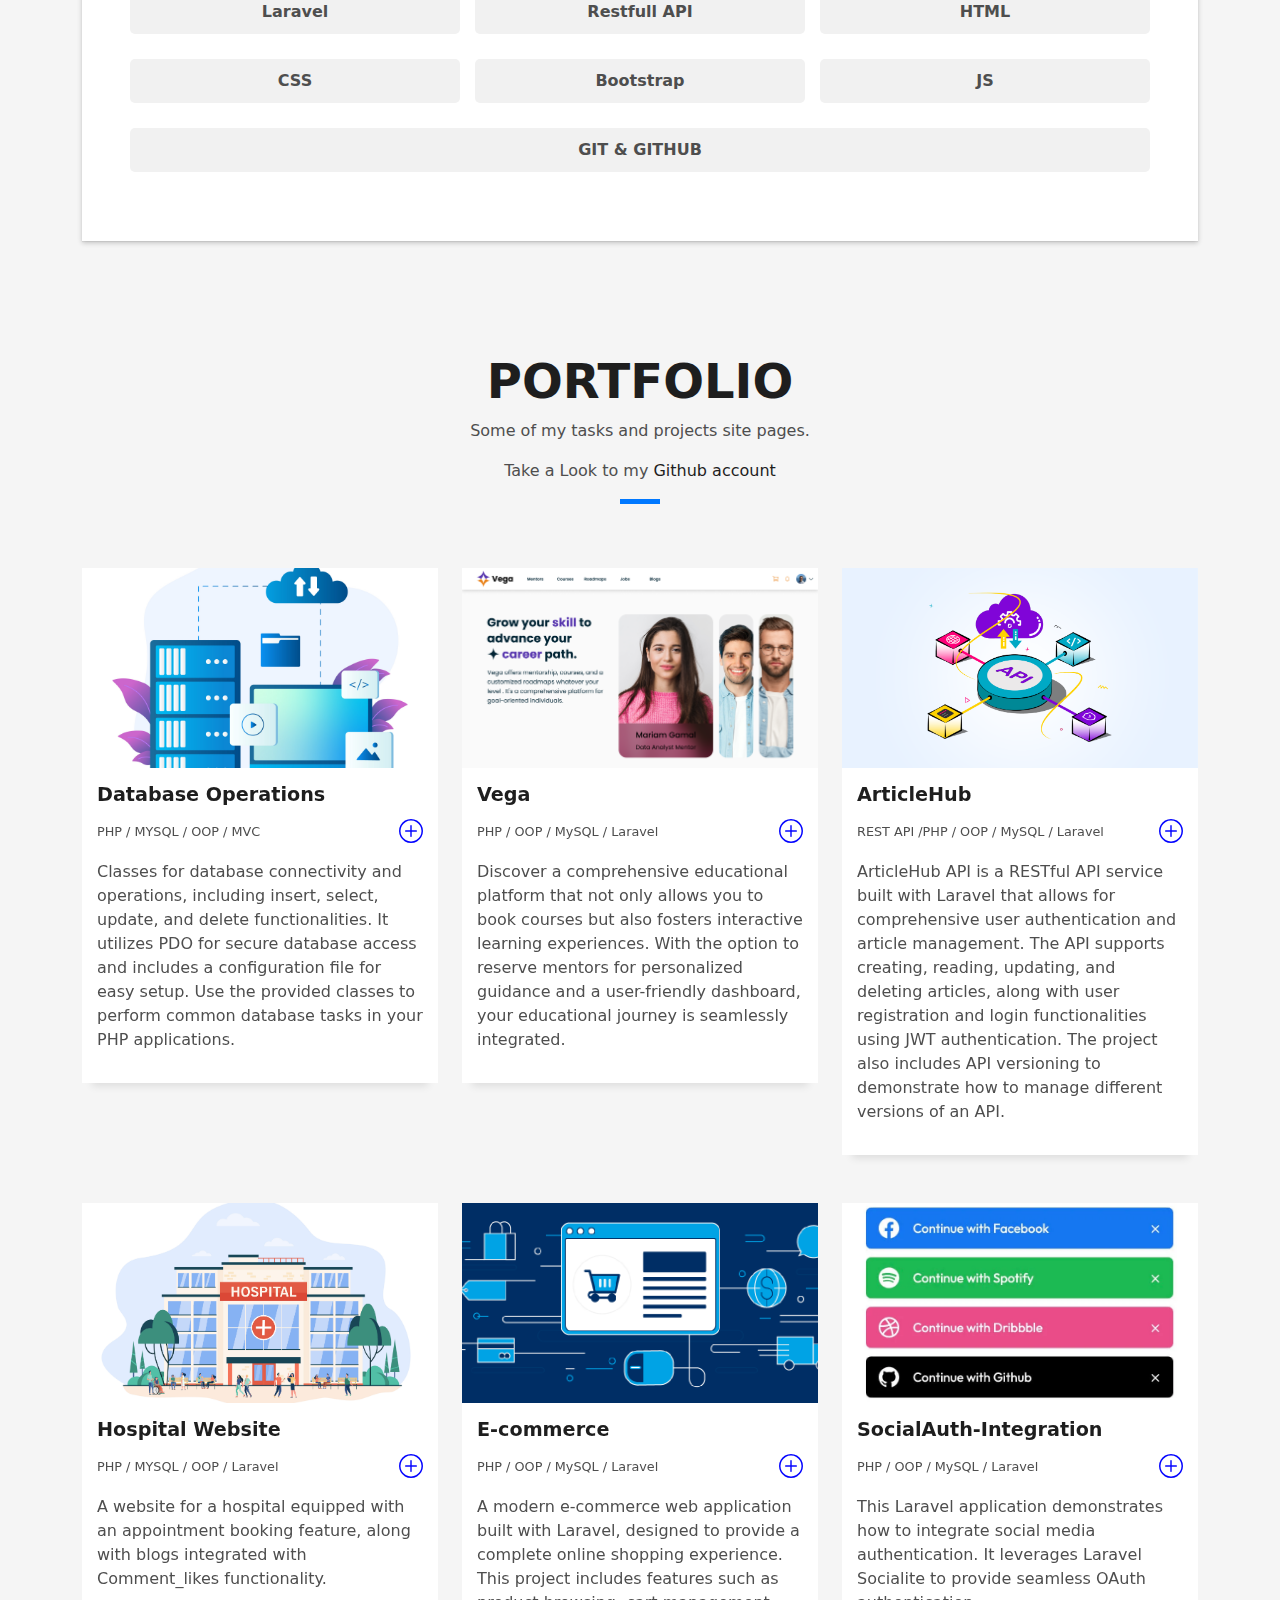
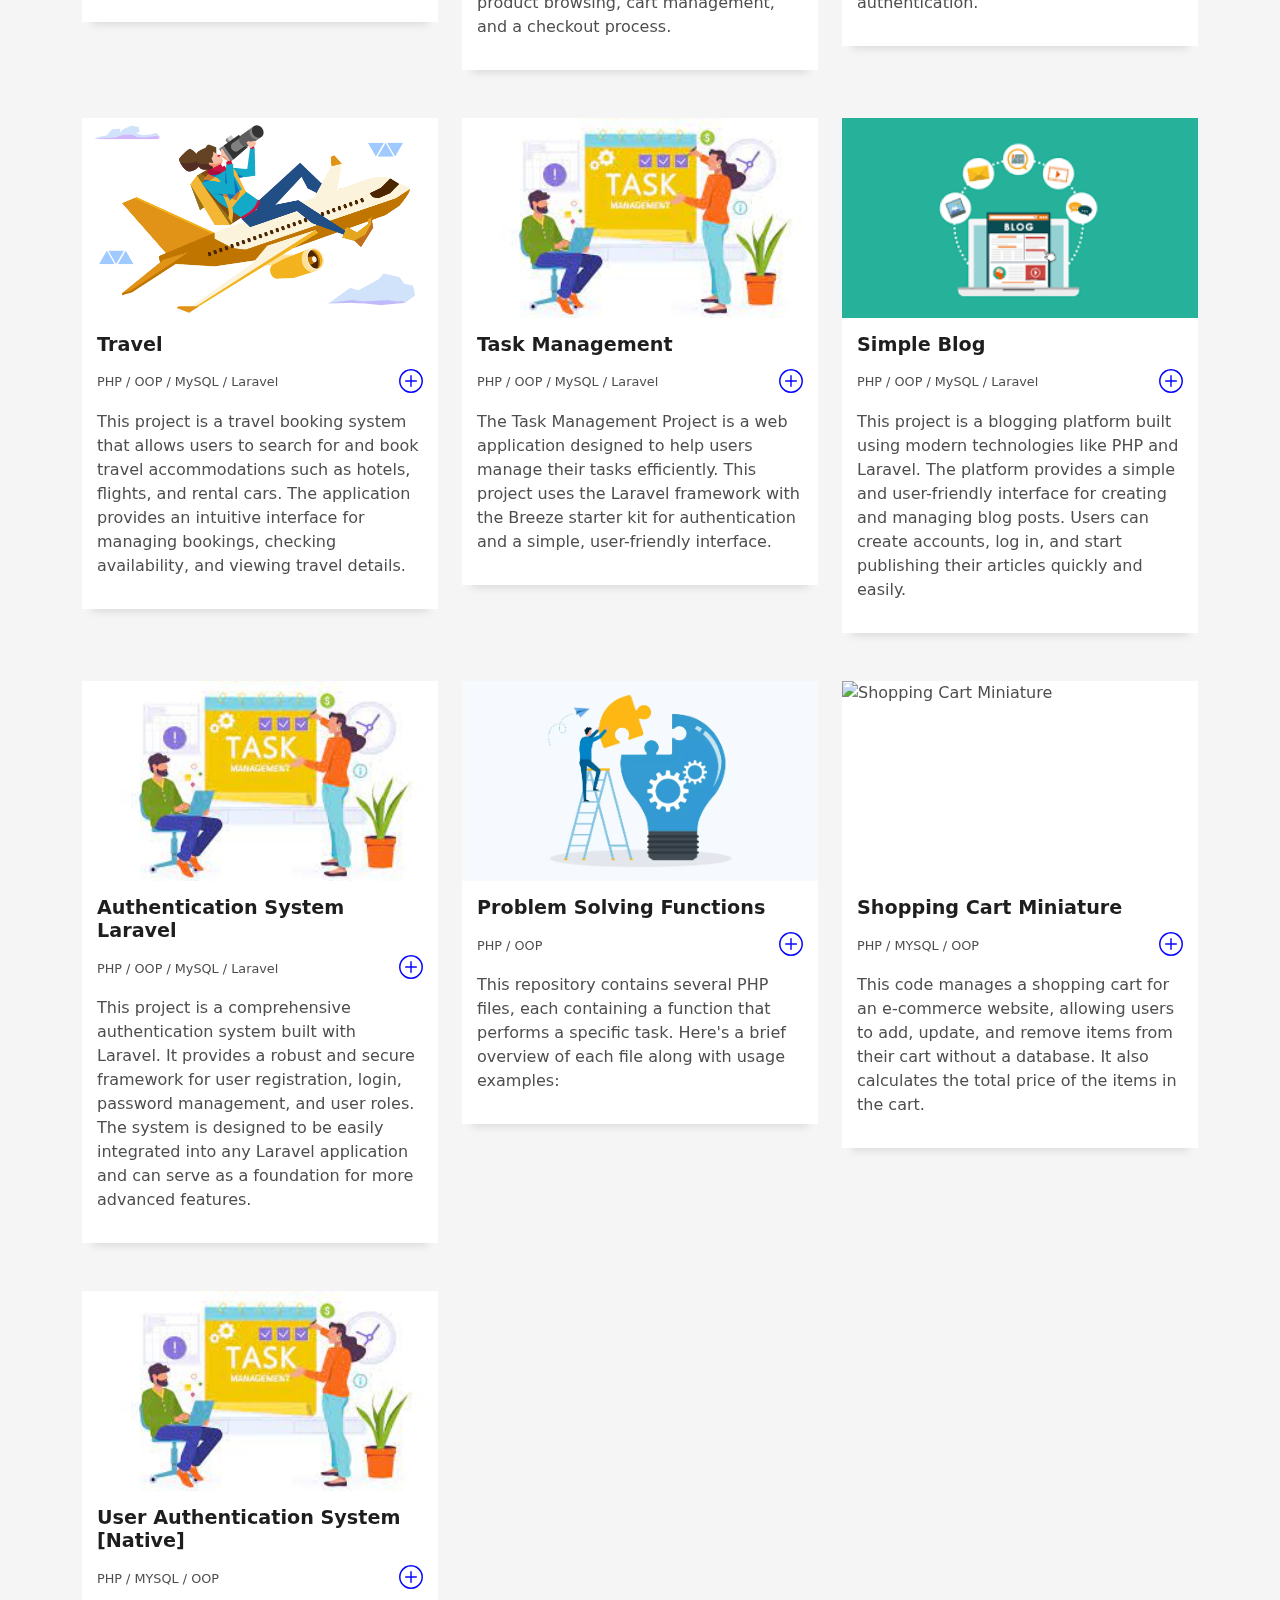
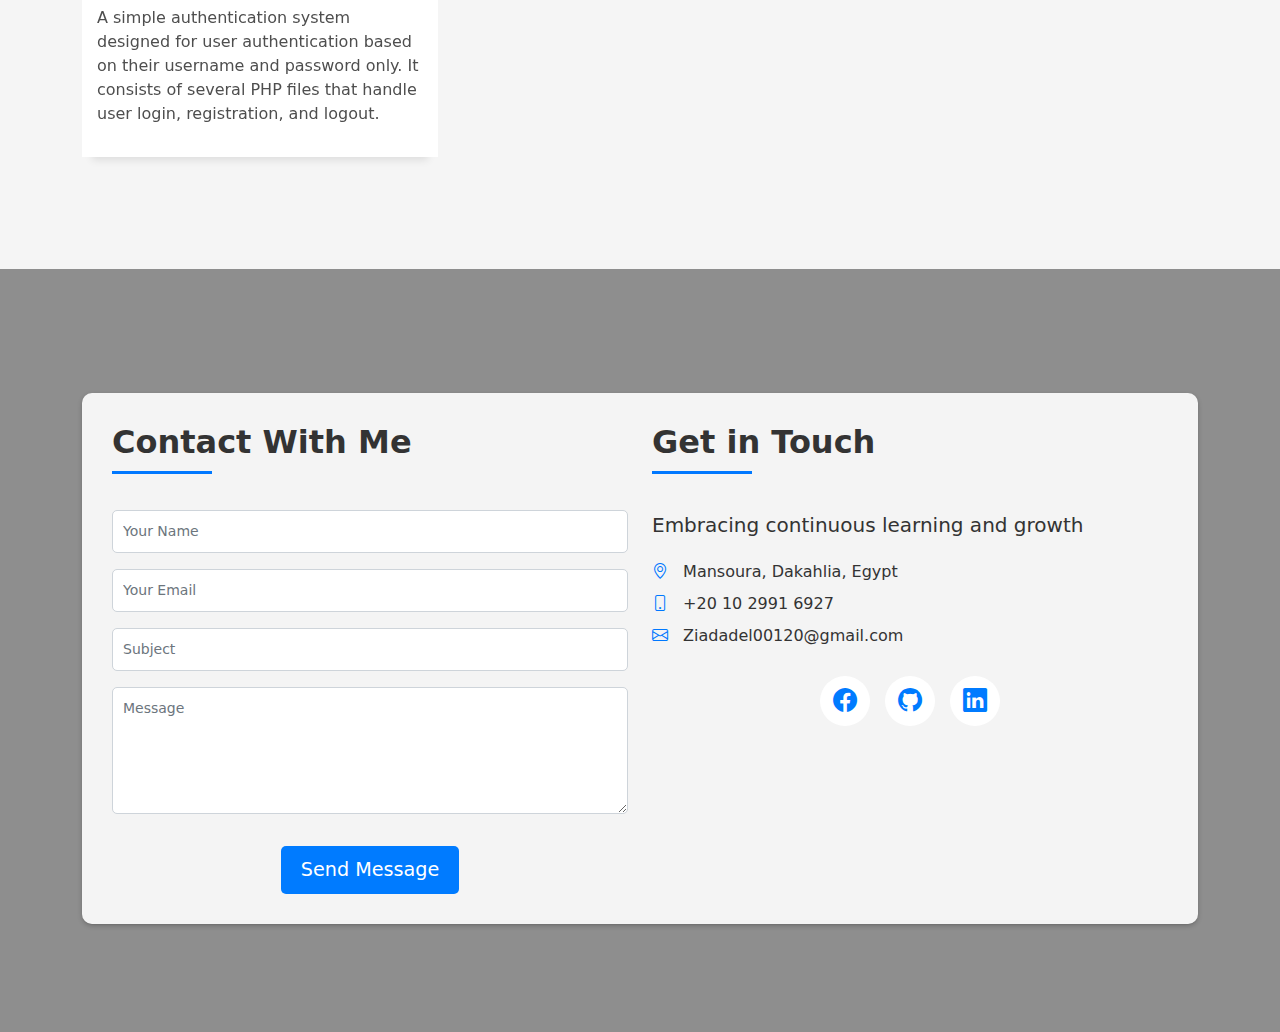
==== commit b53ccde9: "Update index.html" ====
--- a/index.html
+++ b/index.html
@@ -540,6 +540,13 @@
                 </div>
               </a>
             </div>
+
+
+
+
+
+
+            
             <div class="col-md-4">
               <a
                 href="https://github.com/ziadadel001/Travel"
@@ -591,6 +598,95 @@
                 </div>
               </a>
             </div>
+
+
+
+
+
+
+
+
+
+    <div class="col-md-4">
+              <a
+                href="https://github.com/ziadadel001/Task_Management"
+                target="_blank"
+                style="
+                  display: inline-block;
+                  text-decoration: none;
+                  color: inherit;
+                "
+              >
+                <div class="work-box" style="display: flex; flex-direction: column; height: 100%;">
+                  <div
+                    class="work-img"
+                    style="
+                      position: relative;
+                      overflow: hidden;
+                      width: 100%;
+                      height: 200px;
+                    "
+                  >
+                    <img
+                      src="assets/img/download.jpeg"
+                      alt="Travel"
+                      class="img-fluid"
+                      style="
+                        position: absolute;
+                        top: 50%;
+                        left: 50%;
+                        transform: translate(-50%, -50%);
+                        width: 100%;
+                        height: 100%;
+                        object-fit: cover;
+                      "
+                    />
+                  </div>
+                
+                  <div class="work-content" style="padding: 15px; flex: 1; display: flex; flex-direction: column; justify-content: space-between;">
+                    <div>
+                      <h2 class="w-title" style="font-weight: bold;">Task Management </h2>
+                      <div class="w-more" style="display: flex; justify-content: space-between; align-items: center;">
+                        <span class="w-date">PHP / OOP / MySQL / Laravel</span>
+                        <span class="bi bi-plus-circle" style="font-size: 24px; color: blue;"></span>
+                      </div>
+                    </div>
+                    <p class="w-description" style="margin-top: 10px;">
+The Task Management Project is a web application designed to help users manage their tasks efficiently. This project uses the Laravel framework with the Breeze starter kit for authentication and a simple, user-friendly interface.                    </p>
+                  </div>
+                </div>
+              </a>
+            </div>
+
+
+
+
+
+
+
+
+
+
+
+
+
+
+
+
+
+
+
+
+
+
+
+
+            
+
+
+
+
+            
             <div class="col-md-4">
               <a
                 href="https://github.com/ziadadel001/blog"
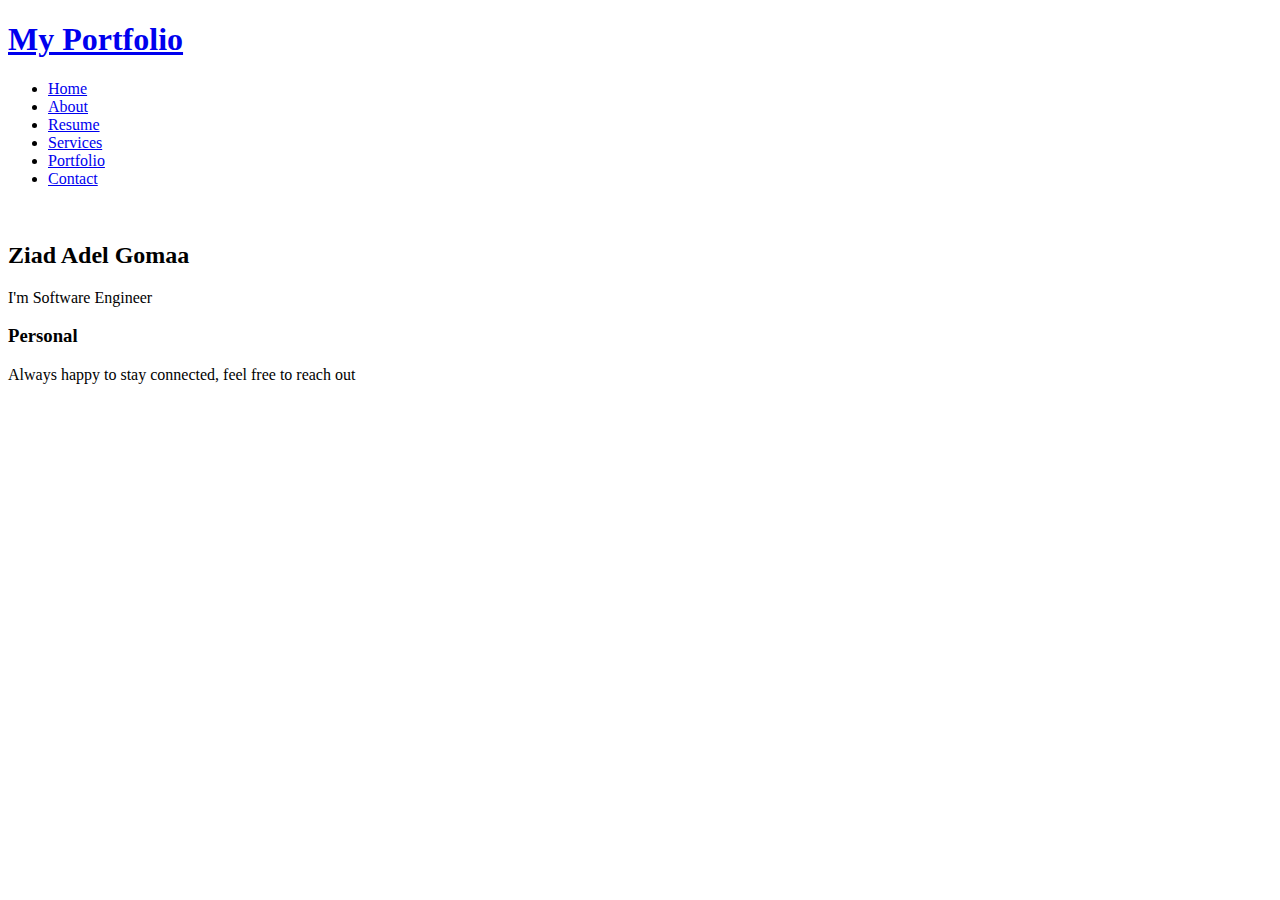
==== commit 69da07d6: "Add files via upload" ====
--- a/index.html
+++ b/index.html
@@ -1,1116 +1,122 @@
-<!DOCTYPE html>
-<html lang="en">
-  <head>
-    <meta charset="utf-8" />
-    <meta content="width=device-width, initial-scale=1.0" name="viewport" />
-
-    <title>Ziad Adel</title>
-    <meta content="" name="description" />
-    <meta content="" name="keywords" />
-
-    <!-- Favicons -->
-    <link href="assets/img/favicon.png" rel="icon" />
-    <link href="assets/img/apple-touch-icon.png" rel="apple-touch-icon" />
-
-    <!-- Vendor CSS Files -->
-    <link
-      href="assets/vendor/bootstrap/css/bootstrap.min.css"
-      rel="stylesheet"
-    />
-    <link
-      href="assets/vendor/bootstrap-icons/bootstrap-icons.css"
-      rel="stylesheet"
-    />
-    <link
-      href="assets/vendor/glightbox/css/glightbox.min.css"
-      rel="stylesheet"
-    />
-    <link href="assets/vendor/swiper/swiper-bundle.min.css" rel="stylesheet" />
-
-    <!-- Template Main CSS File -->
-    <link href="assets/css/style.css" rel="stylesheet" />
-  </head>
-
-  <body>
-    <!-- ======= Header ======= -->
-    <header id="header" class="fixed-top">
-      <div class="container d-flex align-items-center justify-content-between">
-        <h1 class="logo text-light"><a href="index.html"></a>Portfolio</h1>
-        <!-- Uncomment below if you prefer to use an image logo -->
-        <!-- <a href="index.html" class="logo"><img src="assets/img/logo.png" alt="" class="img-fluid"></a>-->
-
-        <nav id="navbar" class="navbar">
-          <ul>
-            <li><a class="nav-link scrollto active" href="#hero">Home</a></li>
-            <li><a class="nav-link scrollto" href="#about">About</a></li>
-            <li><a class="nav-link scrollto" href="#work">Work</a></li>
-            <li><a class="nav-link scrollto" href="#contact">Contact</a></li>
-          </ul>
-          <i class="bi bi-list mobile-nav-toggle"></i>
-        </nav>
-        <!-- .navbar -->
-      </div>
-    </header>
-    <!-- End Header -->
-
-    <!-- ======= Hero Section ======= -->
-    <div
-      id="hero"
-      class="hero route bg-image"
-      style="background-image: url(assets/img/vladislav-klapin-o-SMjjGuP6c-unsplash.jpg)"
-    >
-      <div class="overlay-itro"></div>
-      <div class="hero-content display-table">
-        <div class="table-cell">
-          <div class="container">
-            <!--<p class="display-6 color-d">Hello, world!</p>-->
-            <h1 class="hero-title mb-4">I'M Ziad Adel Gomaa </h1>
-            <p class="hero-subtitle">
-              <span
-                class="typed"
-                data-typed-items="Back-end Developer, Freelancer"
-              ></span>
-            </p>
-          </div>
-        </div>
-      </div>
-    </div>
-    <!-- End Hero Section -->
-
-    <main id="main">
-      <!-- ======= About Section ======= -->
-      <section id="about" class="about-mf sect-pt4 route">
-        <div class="container">
-          <div class="row">
-            <div class="col-sm-12">
-              <div class="box-shadow-full">
-                <div class="row">
-                  <div class="col-md-6">
-                    <div class="row">
-                      <div class="col-sm-6 col-md-5">
-                        <div class="about-img">
-                          <img
-                            src="assets/img/WhatsApp Image 2024-02-11 at 19.01.36_2f398819.jpg"
-                            style="height: 300px ; width: 300px;"
-                            class="img-fluid rounded b-shadow-a"
-                            alt=""
-                          />
-                        </div>
-                      </div>
-                      <div class="col-sm-6 col-md-7">
-                        <div class="about-info">
-                          <p>
-                            <span class="title-s">Name: </span>
-                            <span> Ziad adel Gomaa</span>
-                          </p>
-                          <p>
-                            <span class="title-s">Profile: </span>
-                            <span>Back-End developer</span>
-                          </p>
-                          <p>
-                            <span class="title-s">Age: </span> <span>22</span>
-                          </p>
-                          <p>
-                            <span class="title-s">Degree: </span>
-                            <span>Bachelor's degree in Computer Science </span>
-                          </p>
-                          <p>
-                            <span class="title-s">Email: </span>
-                            <span>Ziadadel00120@gmail.com</span>
-                          </p>
-                          <p>
-                            <span class="title-s">Phone: </span>
-                            <span>+20 10 2991 6927</span>
-                          </p>
-                        </div>
-                      </div>
-                    </div>
-                  </div>
-                  <div class="col-md-6">
-                    <div class="about-me pt-4 pt-md-0">
-                      <div class="title-box-2">
-                        <h5 class="title-left">About me</h5>
-                      </div>
-                      <p class="lead">
-                        I am Ziad Adel Gomaa, a dedicated backend developer with extensive experience in PHP and Laravel. As a recent graduate from the Faculty of Computers and Information at Mansoura University, I have successfully completed multiple projects, including e-commerce and educational platforms. I am passionate about creating efficient and scalable web applications and am always eager to learn and adopt new technologies and best practices in backend development.
-                      </p>
-                    
-                    </div>
-                  </div>
-                  <div class="skill-mf">
-                    <p class="title-s" style="text-align: center; font-size: 24px; margin-bottom: 20px; font-weight: bold;">Skills</p>
-                    <div style="display: flex; flex-wrap: wrap; gap: 15px;">
-                      <div style="flex: 1 1 calc(33.3333% - 10px); box-sizing: border-box; text-align: center; background-color: #f1f1f1; padding: 10px; border-radius: 5px; margin: 5px 0;">
-                        <span style="font-weight: bold;">PHP</span>
-                      </div>
-                      <div style="flex: 1 1 calc(33.3333% - 10px); box-sizing: border-box; text-align: center; background-color: #f1f1f1; padding: 10px; border-radius: 5px; margin: 5px 0;">
-                        <span style="font-weight: bold;">MySQL</span>
-                      </div>
-                      <div style="flex: 1 1 calc(33.3333% - 10px); box-sizing: border-box; text-align: center; background-color: #f1f1f1; padding: 10px; border-radius: 5px; margin: 5px 0;">
-                        <span style="font-weight: bold;">OOP</span>
-                      </div>
-                      <div style="flex: 1 1 calc(33.3333% - 10px); box-sizing: border-box; text-align: center; background-color: #f1f1f1; padding: 10px; border-radius: 5px; margin: 5px 0;">
-                        <span style="font-weight: bold;">Laravel</span>
-                      </div>
-                      <div style="flex: 1 1 calc(33.3333% - 10px); box-sizing: border-box; text-align: center; background-color: #f1f1f1; padding: 10px; border-radius: 5px; margin: 5px 0;">
-                        <span style="font-weight: bold;">Restfull API</span>
-                      </div>
-                      <div style="flex: 1 1 calc(33.3333% - 10px); box-sizing: border-box; text-align: center; background-color: #f1f1f1; padding: 10px; border-radius: 5px; margin: 5px 0;">
-                        <span style="font-weight: bold;">HTML</span>
-                      </div>
-                      <div style="flex: 1 1 calc(33.3333% - 10px); box-sizing: border-box; text-align: center; background-color: #f1f1f1; padding: 10px; border-radius: 5px; margin: 5px 0;">
-                        <span style="font-weight: bold;">CSS</span>
-                      </div>
-                      <div style="flex: 1 1 calc(33.3333% - 10px); box-sizing: border-box; text-align: center; background-color: #f1f1f1; padding: 10px; border-radius: 5px; margin: 5px 0;">
-                        <span style="font-weight: bold;">Bootstrap</span>
-                      </div>
-                      <div style="flex: 1 1 calc(33.3333% - 10px); box-sizing: border-box; text-align: center; background-color: #f1f1f1; padding: 10px; border-radius: 5px; margin: 5px 0;">
-                        <span style="font-weight: bold;">JS</span>
-                      </div>
-                      <div style="flex: 1 1 calc(33.3333% - 10px); box-sizing: border-box; text-align: center; background-color: #f1f1f1; padding: 10px; border-radius: 5px; margin: 5px 0;">
-                        <span style="font-weight: bold;">GIT & GITHUB</span>
-                      </div>
-                    </div>
-                  </div>
-                  
-                </div>
-              </div>
-            </div>
-          </div>
-        </div>
-      </section>
-      <!-- End About Section -->
-      
-      <!-- ======= Portfolio Section ======= -->
-      <section id="work" class="portfolio-mf sect-pt4 route">
-        <div class="container">
-          <div class="row">
-            <div class="col-sm-12">
-              <div class="title-box text-center">
-                <h3 class="title-a">Portfolio</h3>
-                <p class="subtitle-a">
-                  Some of my tasks and projects site pages.
-                </p>
-
-                
-                <p class="subtitle-a">
-                  Take a Look to my
-                  <a href="https://github.com/ziadadel001"
-                    >Github account</a
-                  >
-                </p>
-                <div class="line-mf"></div>
-              </div>
-            </div>
-          </div>
-          <div class="row">
-            <div class="col-md-4">
-              <a
-                href="https://github.com/ziadadel001/DatabaseOperations"
-                target="_blank"
-                style="
-                  display: inline-block;
-                  text-decoration: none;
-                  color: inherit;
-                "
-              >
-                <div class="work-box" style="display: flex; flex-direction: column; height: 100%;">
-                  <div
-                    class="work-img"
-                    style="
-                      position: relative;
-                      overflow: hidden;
-                      width: 100%;
-                      height: 200px;
-                    "
-                  >
-                    <img
-                      src="assets/img/6551283.jpg"
-                      alt="Database Operations"
-                      class="img-fluid"
-                      style="
-                        position: absolute;
-                        top: 50%;
-                        left: 50%;
-                        transform: translate(-50%, -50%);
-                        width: 100%;
-                        height: 100%;
-                        object-fit: cover;
-                      "
-                    />
-                  </div>
-            
-                  <div class="work-content" style="padding: 15px; flex: 1; display: flex; flex-direction: column; justify-content: space-between;">
-                    <div>
-                      <h2 class="w-title" style="font-weight: bold;">Database Operations</h2>
-                      <div class="w-more" style="display: flex; justify-content: space-between; align-items: center;">
-                        <span class="w-date">PHP / MYSQL / OOP / MVC</span>
-                        <span class="bi bi-plus-circle" style="font-size: 24px; color: blue;"></span>
-                      </div>
-                    </div>
-                    <p class="w-description" style="margin-top: 10px;">
-                      Classes for database connectivity and operations, including insert, select, update, and delete functionalities. It utilizes PDO for secure database access and includes a configuration file for easy setup. Use the provided classes to perform common database tasks in your PHP applications.
-                    </p>
-                  
-                  </div>
-                </div>
-              </a>
-            </div>
-            <div class="col-md-4">
-                    <a
-                      href="https://github.com/ziadadel001/Vega"
-                      target="_blank"
-                      style="
-                        display: inline-block;
-                        text-decoration: none;
-                        color: inherit;
-                      "
-                    >
-              <div class="work-box" style="display: flex; flex-direction: column; height: 100%;">
-                <div
-                  class="work-img"
-                  style="
-                    position: relative;
-                    overflow: hidden;
-                    width: 100%;
-                    height: 200px;
-                  "
-                >
-                  <img
-                    src="assets/img/signed in.png"
-                    alt="Shopping Cart Miniature"
-                    class="img-fluid"
-                    style="
-                      position: absolute;
-                      top: 50%;
-                      left: 50%;
-                      transform: translate(-50%, -50%);
-                      width: 100%;
-                      height: 100%;
-                      object-fit: cover;
-                    "
-                  />
-                </div>
-       
-                <div class="work-content" style="padding: 15px; flex: 1; display: flex; flex-direction: column; justify-content: space-between;">
-                  <div>
-                    <h2 class="w-title" style="font-weight: bold;">Vega</h2>
-                    <div class="w-more" style="display: flex; justify-content: space-between; align-items: center;">
-                      <span class="w-date">PHP / OOP / MySQL / Laravel</span>
-                      <span class="bi bi-plus-circle" style="font-size: 24px; color: blue;"></span>
-                    </div>
-                  </div>
-            
-                  <p class="w-description" style="margin-top: 10px;">
-                    Discover a comprehensive educational platform that not only allows you to book courses but also fosters interactive learning experiences. With the option to reserve mentors for personalized guidance and a user-friendly dashboard, your educational journey is seamlessly integrated.
-                  </p>
-                </div>
-              </div>
-            </a>
-
-            </div>
-
-
-
-              <div class="col-md-4">
-                    <a
-                      href="https://github.com/ziadadel001/ArticleHub"
-                      target="_blank"
-                      style="
-                        display: inline-block;
-                        text-decoration: none;
-                        color: inherit;
-                      "
-                    >
-              <div class="work-box" style="display: flex; flex-direction: column; height: 100%;">
-                <div
-                  class="work-img"
-                  style="
-                    position: relative;
-                    overflow: hidden;
-                    width: 100%;
-                    height: 200px;
-                  "
-                >
-                  <img
-                    src="assets/img/api.jpg"
-                    alt="Shopping Cart Miniature"
-                    class="img-fluid"
-                    style="
-                      position: absolute;
-                      top: 50%;
-                      left: 50%;
-                      transform: translate(-50%, -50%);
-                      width: 100%;
-                      height: 100%;
-                      object-fit: cover;
-                    "
-                  />
-                </div>
-       
-                <div class="work-content" style="padding: 15px; flex: 1; display: flex; flex-direction: column; justify-content: space-between;">
-                  <div>
-                    <h2 class="w-title" style="font-weight: bold;">ArticleHub </h2>
-                    <div class="w-more" style="display: flex; justify-content: space-between; align-items: center;">
-                      <span class="w-date">REST API /PHP / OOP / MySQL / Laravel</span>
-                      <span class="bi bi-plus-circle" style="font-size: 24px; color: blue;"></span>
-                    </div>
-                  </div>
-            
-                  <p class="w-description" style="margin-top: 10px;">
-ArticleHub API is a RESTful API service built with Laravel that allows for comprehensive user authentication and article management. The API supports creating, reading, updating, and deleting articles, along with user registration and login functionalities using JWT authentication. The project also includes API versioning to demonstrate how to manage different versions of an API.                  </p>
-                </div>
-              </div>
-            </a>
-
-            </div>
-
-
-            
-
-
-
-            
-
-
-            
-
-
-
-            
-
-
-
-
-
-            
-            <div class="col-md-4">
-              <a
-                href="https://github.com/ziadadel001/novena"
-                target="_blank"
-                style="
-                  display: inline-block;
-                  text-decoration: none;
-                  color: inherit;
-                "
-              >
-                <div class="work-box" style="display: flex; flex-direction: column; height: 100%;">
-                  
-                  <div
-                    class="work-img"
-                    style="
-                      position: relative;
-                      overflow: hidden;
-                      width: 100%;
-                      height: 200px;
-                    "
-                  >
-                    <img
-                      src="assets/img/10130.jpg"
-                      alt="Hospital Website"
-                      class="img-fluid"
-                      style="
-                        position: absolute;
-                        top: 50%;
-                        left: 50%;
-                        transform: translate(-50%, -50%);
-                        width: 100%;
-                        height: 100%;
-                        object-fit: cover;
-                      "
-                    />
-                  </div>
-                
-                  <div class="work-content" style="padding: 15px; flex: 1; display: flex; flex-direction: column; justify-content: space-between;">
-                    <div>
-                      <h2 class="w-title" style="font-weight: bold;">Hospital Website</h2>
-                      <div class="w-more" style="display: flex; justify-content: space-between; align-items: center;">
-                        <span class="w-date">PHP / MYSQL / OOP / Laravel</span>
-                        <span class="bi bi-plus-circle" style="font-size: 24px; color: blue;"></span>
-                      </div>
-                    </div>
-                    <p class="w-description" style="margin-top: 10px;">
-                      A website for a hospital equipped with an appointment booking feature, along with blogs integrated with Comment_likes functionality.
-                    </p>
-                 
-                  </div>
-                </div>
-              </a>  
-            </div>
-            <div class="col-md-4">
-              <a
-                href="https://github.com/ziadadel001/E-commerce"
-                target="_blank"
-                style="
-                  display: inline-block;
-                  text-decoration: none;
-                  color: inherit;
-                "
-              >
-                <div class="work-box" style="display: flex; flex-direction: column; height: 100%;">
-                  
-                  <div
-                    class="work-img"
-                    style="
-                      position: relative;
-                      overflow: hidden;
-                      width: 100%;
-                      height: 200px;
-                    "
-                  >
-                    <img
-                      src="assets/img/what-retailers-need-to-know-about-ecommerce-header.jpg"
-                      alt="E-commerce"
-                      class="img-fluid"
-                      style="
-                        position: absolute;
-                        top: 50%;
-                        left: 50%;
-                        transform: translate(-50%, -50%);
-                        width: 100%;
-                        height: 100%;
-                        object-fit: cover;
-                      "
-                    />
-                  </div>
-                
-                  <div class="work-content" style="padding: 15px; flex: 1; display: flex; flex-direction: column; justify-content: space-between;">
-                    <div>
-                      <h2 class="w-title" style="font-weight: bold;">E-commerce</h2>
-                      <div class="w-more" style="display: flex; justify-content: space-between; align-items: center;">
-                        <span class="w-date">PHP / OOP / MySQL / Laravel</span>
-                        <span class="bi bi-plus-circle" style="font-size: 24px; color: blue;"></span>
-                      </div>
-                    </div>
-                    <p class="w-description" style="margin-top: 10px;">
-                      A modern e-commerce web application built with Laravel, designed to provide a complete online shopping experience. This project includes features such as product browsing, cart management, and a checkout process.
-                    </p>
-                  </div>
-                </div>
-              </a>
-            </div>
-            <div class="col-md-4">
-              <a
-                href="https://github.com/ziadadel001/SocialAuth-Integration"
-                target="_blank"
-                style="
-                  display: inline-block;
-                  text-decoration: none;
-                  color: inherit;
-                "
-              >
-                <div class="work-box" style="display: flex; flex-direction: column; height: 100%;">
-                  <div
-                    class="work-img"
-                    style="
-                      position: relative;
-                      overflow: hidden;
-                      width: 100%;
-                      height: 200px;
-                    "
-                  >
-                    <img
-                      src="assets/img/6478ac5a36d69fc04598deb0_Screen Shot 2023-06-01 at 10.33.16 AM.jpg"
-                      alt="SocialAuth Integration"
-                      class="img-fluid"
-                      style="
-                        position: absolute;
-                        top: 50%;
-                        left: 50%;
-                        transform: translate(-50%, -50%);
-                        width: 100%;
-                        height: 100%;
-                        object-fit: cover;
-                      "
-                    />
-                  </div>
-                
-                  <div class="work-content" style="padding: 15px; flex: 1; display: flex; flex-direction: column; justify-content: space-between;">
-                    <div>
-                      <h2 class="w-title" style="font-weight: bold;">SocialAuth-Integration</h2>
-                      <div class="w-more" style="display: flex; justify-content: space-between; align-items: center;">
-                        <span class="w-date">PHP / OOP / MySQL / Laravel</span>
-                        <span class="bi bi-plus-circle" style="font-size: 24px; color: blue;"></span>
-                      </div>
-                    </div>
-                    <p class="w-description" style="margin-top: 10px;">
-                      This Laravel application demonstrates how to integrate social media authentication. It leverages Laravel Socialite to provide seamless OAuth authentication.
-                    </p>
-                  </div>
-                </div>
-              </a>
-            </div>
-
-
-
-
-
-
-            
-            <div class="col-md-4">
-              <a
-                href="https://github.com/ziadadel001/Travel"
-                target="_blank"
-                style="
-                  display: inline-block;
-                  text-decoration: none;
-                  color: inherit;
-                "
-              >
-                <div class="work-box" style="display: flex; flex-direction: column; height: 100%;">
-                  <div
-                    class="work-img"
-                    style="
-                      position: relative;
-                      overflow: hidden;
-                      width: 100%;
-                      height: 200px;
-                    "
-                  >
-                    <img
-                      src="assets/img/7ff9325bcb75d0f104d3f2982410d2eb.jpg"
-                      alt="Travel"
-                      class="img-fluid"
-                      style="
-                        position: absolute;
-                        top: 50%;
-                        left: 50%;
-                        transform: translate(-50%, -50%);
-                        width: 100%;
-                        height: 100%;
-                        object-fit: cover;
-                      "
-                    />
-                  </div>
-                
-                  <div class="work-content" style="padding: 15px; flex: 1; display: flex; flex-direction: column; justify-content: space-between;">
-                    <div>
-                      <h2 class="w-title" style="font-weight: bold;">Travel</h2>
-                      <div class="w-more" style="display: flex; justify-content: space-between; align-items: center;">
-                        <span class="w-date">PHP / OOP / MySQL / Laravel</span>
-                        <span class="bi bi-plus-circle" style="font-size: 24px; color: blue;"></span>
-                      </div>
-                    </div>
-                    <p class="w-description" style="margin-top: 10px;">
-                      This project is a travel booking system that allows users to search for and book travel accommodations such as hotels, flights, and rental cars. The application provides an intuitive interface for managing bookings, checking availability, and viewing travel details.
-                    </p>
-                  </div>
-                </div>
-              </a>
-            </div>
-
-
-
-
-
-
-
-
-
-    <div class="col-md-4">
-              <a
-                href="https://github.com/ziadadel001/Task_Management"
-                target="_blank"
-                style="
-                  display: inline-block;
-                  text-decoration: none;
-                  color: inherit;
-                "
-              >
-                <div class="work-box" style="display: flex; flex-direction: column; height: 100%;">
-                  <div
-                    class="work-img"
-                    style="
-                      position: relative;
-                      overflow: hidden;
-                      width: 100%;
-                      height: 200px;
-                    "
-                  >
-                    <img
-                      src="assets/img/download.jpeg"
-                      alt="Travel"
-                      class="img-fluid"
-                      style="
-                        position: absolute;
-                        top: 50%;
-                        left: 50%;
-                        transform: translate(-50%, -50%);
-                        width: 100%;
-                        height: 100%;
-                        object-fit: cover;
-                      "
-                    />
-                  </div>
-                
-                  <div class="work-content" style="padding: 15px; flex: 1; display: flex; flex-direction: column; justify-content: space-between;">
-                    <div>
-                      <h2 class="w-title" style="font-weight: bold;">Task Management </h2>
-                      <div class="w-more" style="display: flex; justify-content: space-between; align-items: center;">
-                        <span class="w-date">PHP / OOP / MySQL / Laravel</span>
-                        <span class="bi bi-plus-circle" style="font-size: 24px; color: blue;"></span>
-                      </div>
-                    </div>
-                    <p class="w-description" style="margin-top: 10px;">
-The Task Management Project is a web application designed to help users manage their tasks efficiently. This project uses the Laravel framework with the Breeze starter kit for authentication and a simple, user-friendly interface.                    </p>
-                  </div>
-                </div>
-              </a>
-            </div>
-
-
-
-
-
-
-
-
-
-
-
-
-
-
-
-
-
-
-
-
-
-
-
-
-            
-
-
-
-
-            
-            <div class="col-md-4">
-              <a
-                href="https://github.com/ziadadel001/blog"
-                target="_blank"
-                style="
-                  display: inline-block;
-                  text-decoration: none;
-                  color: inherit;
-                "
-              >
-                <div class="work-box" style="display: flex; flex-direction: column; height: 100%;">
-                  <div
-                    class="work-img"
-                    style="
-                      position: relative;
-                      overflow: hidden;
-                      width: 100%;
-                      height: 200px;
-                    "
-                  >
-                    <img
-                      src="assets/img/downloa11d.png"
-                      alt="Simple Blog"
-                      class="img-fluid"
-                      style="
-                        position: absolute;
-                        top: 50%;
-                        left: 50%;
-                        transform: translate(-50%, -50%);
-                        width: 100%;
-                        height: 100%;
-                        object-fit: cover;
-                      "
-                    />
-                  </div>
-                
-                  <div class="work-content" style="padding: 15px; flex: 1; display: flex; flex-direction: column; justify-content: space-between;">
-                    <div>
-                      <h2 class="w-title" style="font-weight: bold;">Simple Blog</h2>
-                      <div class="w-more" style="display: flex; justify-content: space-between; align-items: center;">
-                        <span class="w-date">PHP / OOP / MySQL / Laravel</span>
-                        <span class="bi bi-plus-circle" style="font-size: 24px; color: blue;"></span>
-                      </div>
-                    </div>
-                    <p class="w-description" style="margin-top: 10px;">
-                      This project is a blogging platform built using modern technologies like PHP and Laravel. The platform provides a simple and user-friendly interface for creating and managing blog posts. Users can create accounts, log in, and start publishing their articles quickly and easily.
-                    </p>
-                  </div>
-                </div>
-              </a>
-            </div>
-            <div class="col-md-4">
-              <a
-                href="https://github.com/ziadadel001/Authentication_System_laravel"
-                target="_blank"
-                style="
-                  display: inline-block;
-                  text-decoration: none;
-                  color: inherit;
-                "
-              >
-                <div class="work-box" style="display: flex; flex-direction: column; height: 100%;">
-                  <div
-                    class="work-img"
-                    style="
-                      position: relative;
-                      overflow: hidden;
-                      width: 100%;
-                      height: 200px;
-                    "
-                  >
-                    <img
-                      src="assets/img/download.jpeg"
-                      alt="Authentication System Laravel"
-                      class="img-fluid"
-                      style="
-                        position: absolute;
-                        top: 50%;
-                        left: 50%;
-                        transform: translate(-50%, -50%);
-                        width: 100%;
-                        height: 100%;
-                        object-fit: cover;
-                      "
-                    />
-                  </div>
-                
-                  <div class="work-content" style="padding: 15px; flex: 1; display: flex; flex-direction: column; justify-content: space-between;">
-                    <div>
-                      <h2 class="w-title" style="font-weight: bold;">Authentication System Laravel</h2>
-                      <div class="w-more" style="display: flex; justify-content: space-between; align-items: center;">
-                        <span class="w-date">PHP / OOP / MySQL / Laravel</span>
-                        <span class="bi bi-plus-circle" style="font-size: 24px; color: blue;"></span>
-                      </div>
-                    </div>
-                    <p class="w-description" style="margin-top: 10px;">
-                      This project is a comprehensive authentication system built with Laravel. It provides a robust and secure framework for user registration, login, password management, and user roles. The system is designed to be easily integrated into any Laravel application and can serve as a foundation for more advanced features.
-                    </p>
-                  </div>
-                </div>
-              </a>
-            </div>
-            <div class="col-md-4">
-              <a
-                href="https://github.com/ziadadel001/Problem-Solving-Functions"
-                target="_blank"
-                style="
-                  display: inline-block;
-                  text-decoration: none;
-                  color: inherit;
-                "
-              >
-                <div class="work-box" style="display: flex; flex-direction: column; height: 100%;">
-                  <div
-                    class="work-img"
-                    style="
-                      position: relative;
-                      overflow: hidden;
-                      width: 100%;
-                      height: 200px;
-                    "
-                  >
-                    <img
-                      src="assets/img/What-are-Problem-Solving-Skills.jpg"
-                      alt="Problem Solving Functions"
-                      class="img-fluid"
-                      style="
-                        position: absolute;
-                        top: 50%;
-                        left: 50%;
-                        transform: translate(-50%, -50%);
-                        width: 100%;
-                        height: 100%;
-                        object-fit: cover;
-                      "
-                    />
-                  </div>
-                
-                  <div class="work-content" style="padding: 15px; flex: 1; display: flex; flex-direction: column; justify-content: space-between;">
-                    <div>
-                      <h2 class="w-title" style="font-weight: bold;">Problem Solving Functions</h2>
-                      <div class="w-more" style="display: flex; justify-content: space-between; align-items: center;">
-                        <span class="w-date">PHP / OOP</span>
-                        <span class="bi bi-plus-circle" style="font-size: 24px; color: blue;"></span>
-                      </div>
-                    </div>
-                    <p class="w-description" style="margin-top: 10px;">
-                      This repository contains several PHP files, each containing a function that performs a specific task. Here's a brief overview of each file along with usage examples:
-                    </p>
-                  </div>
-                </div>
-              </a>
-            </div>
-            <div class="col-md-4">
-              <a
-                href="https://github.com/ziadadel001/shopping-cart-"
-                target="_blank"
-                style="
-                  display: inline-block;
-                  text-decoration: none;
-                  color: inherit;
-                "
-              >
-                <div class="work-box" style="display: flex; flex-direction: column; height: 100%;">
-                  <div
-                    class="work-img"
-                    style="
-                      position: relative;
-                      overflow: hidden;
-                      width: 100%;
-                      height: 200px;
-                    "
-                  >
-                    <img
-                      src="assets/img/shopping-cart-miniature.jpg"
-                      alt="Shopping Cart Miniature"
-                      class="img-fluid"
-                      style="
-                        position: absolute;
-                        top: 50%;
-                        left: 50%;
-                        transform: translate(-50%, -50%);
-                        width: 100%;
-                        height: 100%;
-                        object-fit: cover;
-                      "
-                    />
-                  </div>
-                
-                  <div class="work-content" style="padding: 15px; flex: 1; display: flex; flex-direction: column; justify-content: space-between;">
-                    <div>
-                      <h2 class="w-title" style="font-weight: bold;">Shopping Cart Miniature</h2>
-                      <div class="w-more" style="display: flex; justify-content: space-between; align-items: center;">
-                        <span class="w-date">PHP / MYSQL / OOP</span>
-                        <span class="bi bi-plus-circle" style="font-size: 24px; color: blue;"></span>
-                      </div>
-                    </div>
-                    <p class="w-description" style="margin-top: 10px;">
-                      This code manages a shopping cart for an e-commerce website, allowing users to add, update, and remove items from their cart without a database. It also calculates the total price of the items in the cart.
-                    </p>
-                  </div>
-                </div>
-              </a>
-            </div>
-            <div class="col-md-4">
-              <a
-                href="https://github.com/ziadadel001/user-authentication-system"
-                target="_blank"
-                style="
-                  display: inline-block;
-                  text-decoration: none;
-                  color: inherit;
-                "
-              >
-                <div class="work-box" style="display: flex; flex-direction: column; height: 100%;">
-                  <div
-                    class="work-img"
-                    style="
-                      position: relative;
-                      overflow: hidden;
-                      width: 100%;
-                      height: 200px;
-                    "
-                  >
-                    <img
-                      src="assets/img/download.jpeg"
-                      alt="User Authentication System"
-                      class="img-fluid"
-                      style="
-                        position: absolute;
-                        top: 50%;
-                        left: 50%;
-                        transform: translate(-50%, -50%);
-                        width: 100%;
-                        height: 100%;
-                        object-fit: cover;
-                      "
-                    />
-                  </div>
-                
-                  <div class="work-content" style="padding: 15px; flex: 1; display: flex; flex-direction: column; justify-content: space-between;">
-                    <div>
-                      <h2 class="w-title" style="font-weight: bold;">User Authentication System [Native]</h2>
-                      <div class="w-more" style="display: flex; justify-content: space-between; align-items: center;">
-                        <span class="w-date">PHP / MYSQL / OOP</span>
-                        <span class="bi bi-plus-circle" style="font-size: 24px; color: blue;"></span>
-                      </div>
-                    </div>
-                    <p class="w-description" style="margin-top: 10px;">
-                      A simple authentication system designed for user authentication based on their username and password only. It consists of several PHP files that handle user login, registration, and logout.
-                    </p>
-                  </div>
-                </div>
-              </a>
-            </div>
-        </div>
-      </section>
-      <!-- End Portfolio Section -->
-
-
-
-
-      <!-- ======= Contact Section ======= -->
-      <section
-      id="contact"
-      class="paralax-mf footer-paralax bg-image sect-mt4 route"
-      style="background-image: url(assets/img/vladislav-klapin-o-SMjjGuP6c-unsplash.jpg); padding: 60px 0; color: white; position: relative;"
-    >
-      <div class="overlay-mf" style="background-color: rgba(0, 0, 0, 0.6); position: absolute; top: 0; left: 0; width: 100%; height: 100%;"></div>
-      <div class="container" style="position: relative; z-index: 1;">
-        <div class="row">
-          <div class="col-sm-12">
-            <div class="contact-mf">
-              <div id="contact" class="box-shadow-full" style="background-color: rgba(255, 255, 255, 0.9); padding: 30px; border-radius: 10px;">
-                <div class="row">
-                  <div class="col-md-6">
-                    <div class="title-box-2">
-                      <h5 class="title-left" style="font-weight: bold; color: #333;">Contact With Me</h5>
-                    </div>
-                    <div>
-                      <form
-                        action="forms/contact.php"
-                        method="post"
-                        role="form"
-                        class="php-email-form"
-                      >
-                        <div class="row">
-                          <div class="col-md-12 mb-3">
-                            <div class="form-group">
-                              <input
-                                type="text"
-                                name="name"
-                                class="form-control"
-                                id="name"
-                                placeholder="Your Name"
-                                required
-                                style="border-radius: 5px; padding: 10px;"
-                              />
-                            </div>
-                          </div>
-                          <div class="col-md-12 mb-3">
-                            <div class="form-group">
-                              <input
-                                type="email"
-                                class="form-control"
-                                name="email"
-                                id="email"
-                                placeholder="Your Email"
-                                required
-                                style="border-radius: 5px; padding: 10px;"
-                              />
-                            </div>
-                          </div>
-                          <div class="col-md-12 mb-3">
-                            <div class="form-group">
-                              <input
-                                type="text"
-                                class="form-control"
-                                name="subject"
-                                id="subject"
-                                placeholder="Subject"
-                                required
-                                style="border-radius: 5px; padding: 10px;"
-                              />
-                            </div>
-                          </div>
-                          <div class="col-md-12">
-                            <div class="form-group">
-                              <textarea
-                                class="form-control"
-                                name="message"
-                                rows="5"
-                                placeholder="Message"
-                                required
-                                style="border-radius: 5px; padding: 10px;"
-                              ></textarea>
-                            </div>
-                          </div>
-                          <div class="col-md-12 text-center my-3">
-                            <div class="loading" style="display: none;">Loading</div>
-                            <div class="error-message" style="display: none; color: red;"></div>
-                            <div class="sent-message" style="display: none; color: green;">
-                              Your message has been sent. Thank you!
-                            </div>
-                          </div>
-                          <div class="col-md-12 text-center">
-                            <button
-                              type="submit"
-                              class="button button-a button-big button-rouded"
-                              style="background-color: #007bff; color: white; border: none; border-radius: 5px; padding: 10px 20px; cursor: pointer;"
-                            >
-                              Send Message
-                            </button>
-                          </div>
-                        </div>
-                      </form>
-                    </div>
-                  </div>
-                  <div class="col-md-6">
-                    <div class="title-box-2 pt-4 pt-md-0">
-                      <h5 class="title-left" style="font-weight: bold; color: #333;">Get in Touch</h5>
-                    </div>
-                    <div class="more-info">
-                      <p class="lead" style="color: #333;">Embracing continuous learning and growth</p>
-                      <ul class="list-ico">
-                        <li style="color: #333;">
-                          <span class="bi bi-geo-alt"></span> Mansoura, Dakahlia, Egypt
-                        </li>
-                        <li style="color: #333;">
-                          <span class="bi bi-phone"></span> +20 10 2991 6927
-                        </li>
-                        <li style="color: #333;">
-                          <span class="bi bi-envelope"></span> Ziadadel00120@gmail.com
-                        </li>
-                      </ul>
-                    </div>
-                    <div class="socials">
-                      <ul style="display: flex; justify-content: center; gap: 15px; list-style: none; padding: 0; margin: 0;">
-                        <li style="display: flex; align-items: center; justify-content: center; width: 50px; height: 50px; border-radius: 50%; background-color: #fff; color: #007bff;">
-                          <a href="https://www.facebook.com/ziad.adel.988" target="_blank" style="color: inherit; font-size: 24px; line-height: 50px;">
-                            <i class="bi bi-facebook"></i>
-                          </a>
-                        </li>
-                        <li style="display: flex; align-items: center; justify-content: center; width: 50px; height: 50px; border-radius: 50%; background-color: #fff; color: #007bff;">
-                          <a href="https://github.com/ziadadel001"  target="_blank" style="color: inherit; font-size: 24px; line-height: 50px;">
-                            <i class="bi bi-github"></i>
-                          </a>
-                        </li>
-                        <li style="display: flex; align-items: center; justify-content: center; width: 50px; height: 50px; border-radius: 50%; background-color: #fff; color: #007bff;">
-                          <a href="https://www.linkedin.com/in/ziad-adel-9380a6247/"  target="_blank" style="color: inherit; font-size: 24px; line-height: 50px;">
-                            <i class="bi bi-linkedin"></i>
-                          </a>
-                        </li>
-                      </ul>
-                    </div>
-                  </div>
-                </div>
-              </div>
-            </div>
-          </div>
-        </div>
-      </div>
-    </section>
-    
-      <!-- End Contact Section -->
-    </main>
-    <!-- End #main -->
-
-    <div id="preloader"></div>
-    <a
-      href="#"
-      class="back-to-top d-flex align-items-center justify-content-center"
-      ><i class="bi bi-arrow-up-short"></i
-    ></a>
-
-    <!-- Vendor JS Files -->
-    <script src="assets/vendor/purecounter/purecounter_vanilla.js"></script>
-    <script src="assets/vendor/bootstrap/js/bootstrap.bundle.min.js"></script>
-    <script src="assets/vendor/glightbox/js/glightbox.min.js"></script>
-    <script src="assets/vendor/swiper/swiper-bundle.min.js"></script>
-    <script src="assets/vendor/typed.js/typed.min.js"></script>
-    <script src="assets/vendor/php-email-form/validate.js"></script>
-
-    <!-- Template Main JS File -->
-    <script src="assets/js/main.js"></script>
-  </body>
-</html>
+<!DOCTYPE html>
+<html lang="en">
+
+<head>
+  <meta charset="utf-8">
+  <meta content="width=device-width, initial-scale=1.0" name="viewport">
+  <title>Ziad adel </title>
+  <meta name="description" content="">
+  <meta name="keywords" content="">
+
+  <!-- Favicons -->
+  <link href="assets/img/favicon.png" rel="icon">
+  <link href="assets/img/apple-touch-icon.png" rel="apple-touch-icon">
+
+  <!-- Fonts -->
+  <link href="https://fonts.googleapis.com" rel="preconnect">
+  <link href="https://fonts.gstatic.com" rel="preconnect" crossorigin>
+  <link href="https://fonts.googleapis.com/css2?family=Roboto:ital,wght@0,100;0,300;0,400;0,500;0,700;0,900;1,100;1,300;1,400;1,500;1,700;1,900&family=Poppins:ital,wght@0,100;0,200;0,300;0,400;0,500;0,600;0,700;0,800;0,900;1,100;1,200;1,300;1,400;1,500;1,600;1,700;1,800;1,900&family=Raleway:ital,wght@0,100;0,200;0,300;0,400;0,500;0,600;0,700;0,800;0,900;1,100;1,200;1,300;1,400;1,500;1,600;1,700;1,800;1,900&display=swap" rel="stylesheet">
+
+  <!-- Vendor CSS Files -->
+  <link href="assets/vendor/bootstrap/css/bootstrap.min.css" rel="stylesheet">
+  <link href="assets/vendor/bootstrap-icons/bootstrap-icons.css" rel="stylesheet">
+  <link href="assets/vendor/aos/aos.css" rel="stylesheet">
+  <link href="assets/vendor/swiper/swiper-bundle.min.css" rel="stylesheet">
+  <link href="assets/vendor/glightbox/css/glightbox.min.css" rel="stylesheet">
+
+  <!-- Main CSS File -->
+  <link href="assets/css/main.css" rel="stylesheet">
+
+
+</head>
+
+<body class="index-page">
+
+  <header id="header" class="header d-flex align-items-center fixed-top">
+    <div class="container-fluid container-xl position-relative d-flex align-items-center justify-content-between">
+
+      <a href="index.html" class="logo d-flex align-items-center">
+        <!-- Uncomment the line below if you also wish to use an image logo -->
+        <!-- <img src="assets/img/logo.png" alt=""> -->
+        <h1 class="sitename">My Portfolio</h1>
+      </a>
+
+      <nav id="navmenu" class="navmenu">
+        <ul>
+          <li><a href="index.html" class="active">Home</a></li>
+          <li><a href="about.html">About</a></li>
+          <li><a href="resume.html">Resume</a></li>
+          <li><a href="services.html">Services</a></li>
+          <li><a href="portfolio.html">Portfolio</a></li>
+
+          <li><a href="contact.html">Contact</a></li>
+        </ul>
+        <i class="mobile-nav-toggle d-xl-none bi bi-list"></i>
+      </nav>
+
+    </div>
+  </header>
+
+  <main class="main">
+
+    <section id="hero" class="hero section dark-background vh-75 d-flex align-items-center">
+
+      <img src="assets/img/hero-bg.jpg" alt="" data-aos="fade-in" class="img-fluid">
+      <div class="container text-center" data-aos="zoom-out" data-aos-delay="100">
+        <h2>Ziad Adel Gomaa</h2>
+        <p>I'm <span class="typed" data-typed-items="Back-end Developer, Software Engineer, Freelancer">Software Engineer</span><span class="typed-cursor typed-cursor--blink"></span></p>
+        <div class="social-links">
+          <a href="https://github.com/ziadadel001" target="_blank"><i class="bi bi-github"></i></a>
+          <a href="https://www.facebook.com/ziad.adel.988" target="_blank"><i class="bi bi-facebook"></i></a>
+          <a href="https://wa.me/201029916927" target="_blank"><i class="bi bi-whatsapp"></i></a>
+          <a href="https://www.linkedin.com/in/ziad-adel-9380a6247/" target="_blank"><i class="bi bi-linkedin"></i></a>
+        </div>
+      </div>
+    
+    </section>
+    
+  </main>
+
+  <footer id="footer" class="footer dark-background">
+    <div class="container">
+      <h3 class="sitename">Personal</h3>
+      <p>Always happy to stay connected, feel free to reach out</p>
+      <div class="social-links d-flex justify-content-center">
+        <a href="https://github.com/ziadadel001" target="_blank"><i class="bi bi-github"></i></a>
+        <a href="https://www.facebook.com/ziad.adel.988" target="_blank"><i class="bi bi-facebook"></i></a>
+       
+        <a href="https://www.linkedin.com/in/ziad-adel-9380a6247/" target="_blank"><i class="bi bi-linkedin"></i></a>
+        <a href="mailto:Ziadadel00120@gmail.com" target="_blank"><i class="bi bi-envelope"></i></a>
+
+        <a href="https://wa.me/201029916927"  target="_blank"><i class="bi bi-whatsapp"></i></a>
+        <a href="tel:+201029916927" target="_blank" ><i class="bi bi-telephone"></i></a>
+
+      </div>
+      
+    </div>
+  </footer>
+
+  <!-- Scroll Top -->
+  <a href="#" id="scroll-top" class="scroll-top d-flex align-items-center justify-content-center"><i class="bi bi-arrow-up-short"></i></a>
+
+  <!-- Preloader -->
+  <div id="preloader"></div>
+
+  <!-- Vendor JS Files -->
+  <script src="assets/vendor/bootstrap/js/bootstrap.bundle.min.js"></script>
+  <script src="assets/vendor/php-email-form/validate.js"></script>
+  <script src="assets/vendor/aos/aos.js"></script>
+  <script src="assets/vendor/typed.js/typed.umd.js"></script>
+  <script src="assets/vendor/purecounter/purecounter_vanilla.js"></script>
+  <script src="assets/vendor/waypoints/noframework.waypoints.js"></script>
+  <script src="assets/vendor/swiper/swiper-bundle.min.js"></script>
+  <script src="assets/vendor/glightbox/js/glightbox.min.js"></script>
+  <script src="assets/vendor/imagesloaded/imagesloaded.pkgd.min.js"></script>
+  <script src="assets/vendor/isotope-layout/isotope.pkgd.min.js"></script>
+
+  <!-- Main JS File -->
+  <script src="assets/js/main.js"></script>
+
+</body>
+
+</html>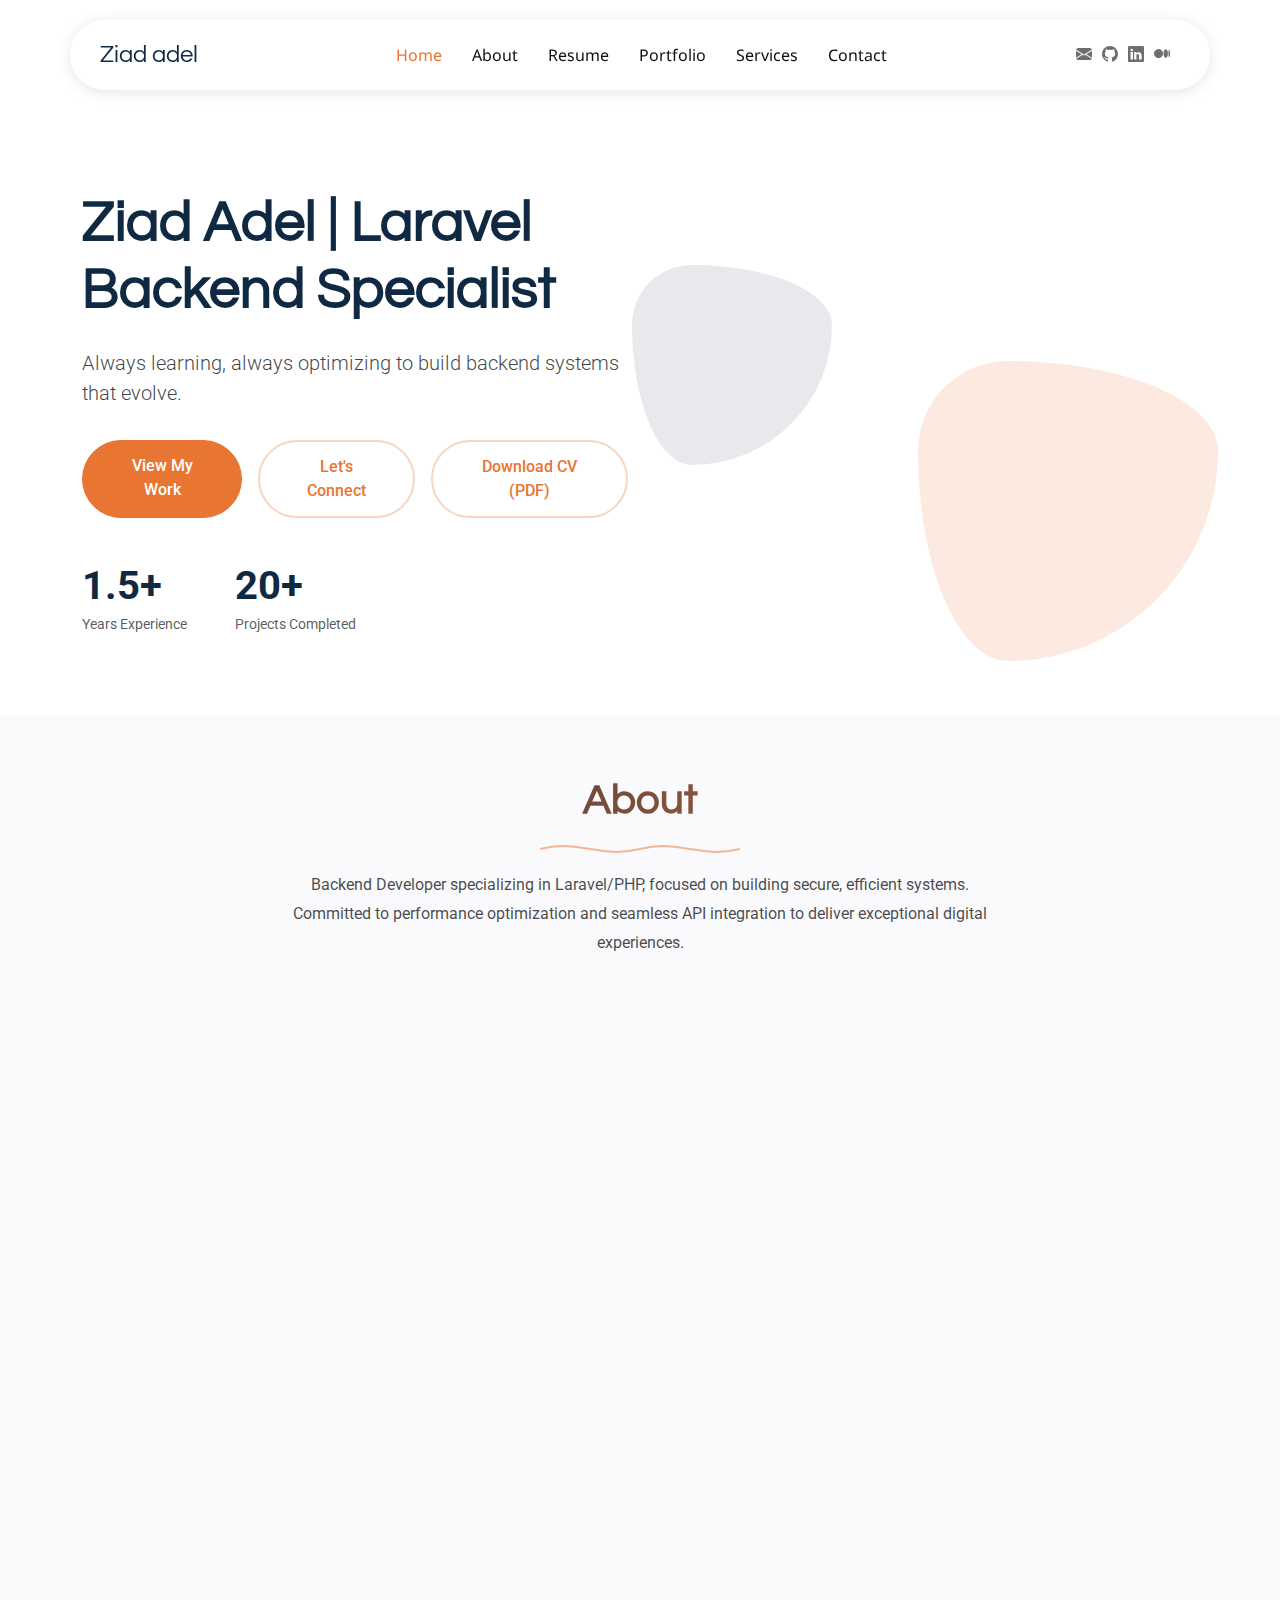
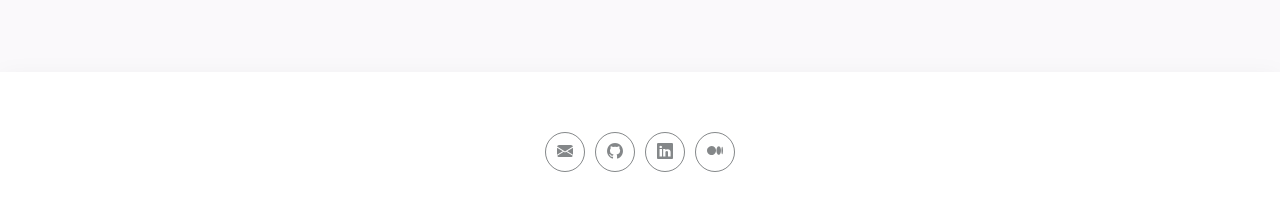
==== commit 4811dfef: "Add files via upload" ====
--- a/index.html
+++ b/index.html
@@ -4,115 +4,1196 @@
 <head>
   <meta charset="utf-8">
   <meta content="width=device-width, initial-scale=1.0" name="viewport">
-  <title>Ziad adel </title>
+  <title>Ziad-Adel-Backend-Dev</title>
   <meta name="description" content="">
   <meta name="keywords" content="">
+<!-- Required CSS -->
+<style>
+  .skill-card {
+    transition: transform 0.3s ease;
+    height: 100%;
+  }
+  
+  .skill-card:hover {
+    transform: translateY(-5px);
+  }
+  
+  .category-title {
+    color: #2c3e50;
+    border-left: 4px solid #3498db;
+    padding-left: 1rem;
+  }
+  
+  .progress-bar {
+    background-color: #3498db;
+    height: 8px;
+  }
+  
+  .skill-list li {
+    margin-bottom: 0.5rem;
+  }
+  </style>
 
   <!-- Favicons -->
-  <link href="assets/img/favicon.png" rel="icon">
+  <link rel="icon" href="data:image/svg+xml,<svg xmlns='http://www.w3.org/2000/svg' viewBox='0 0 100 100'><text y='.9em' font-size='90' class='fa-solid'>&#xf121;</text></svg>">
   <link href="assets/img/apple-touch-icon.png" rel="apple-touch-icon">
 
   <!-- Fonts -->
   <link href="https://fonts.googleapis.com" rel="preconnect">
   <link href="https://fonts.gstatic.com" rel="preconnect" crossorigin>
-  <link href="https://fonts.googleapis.com/css2?family=Roboto:ital,wght@0,100;0,300;0,400;0,500;0,700;0,900;1,100;1,300;1,400;1,500;1,700;1,900&family=Poppins:ital,wght@0,100;0,200;0,300;0,400;0,500;0,600;0,700;0,800;0,900;1,100;1,200;1,300;1,400;1,500;1,600;1,700;1,800;1,900&family=Raleway:ital,wght@0,100;0,200;0,300;0,400;0,500;0,600;0,700;0,800;0,900;1,100;1,200;1,300;1,400;1,500;1,600;1,700;1,800;1,900&display=swap" rel="stylesheet">
+  <link href="https://fonts.googleapis.com/css2?family=Roboto:ital,wght@0,100;0,300;0,400;0,500;0,700;0,900;1,100;1,300;1,400;1,500;1,700;1,900&family=Noto+Sans:ital,wght@0,100;0,200;0,300;0,400;0,500;0,600;0,700;0,800;0,900;1,100;1,200;1,300;1,400;1,500;1,600;1,700;1,800;1,900&family=Questrial:wght@400&display=swap" rel="stylesheet">
 
   <!-- Vendor CSS Files -->
   <link href="assets/vendor/bootstrap/css/bootstrap.min.css" rel="stylesheet">
   <link href="assets/vendor/bootstrap-icons/bootstrap-icons.css" rel="stylesheet">
   <link href="assets/vendor/aos/aos.css" rel="stylesheet">
+  <link href="assets/vendor/glightbox/css/glightbox.min.css" rel="stylesheet">
   <link href="assets/vendor/swiper/swiper-bundle.min.css" rel="stylesheet">
-  <link href="assets/vendor/glightbox/css/glightbox.min.css" rel="stylesheet">
 
   <!-- Main CSS File -->
   <link href="assets/css/main.css" rel="stylesheet">
 
-
 </head>
 
 <body class="index-page">
 
-  <header id="header" class="header d-flex align-items-center fixed-top">
-    <div class="container-fluid container-xl position-relative d-flex align-items-center justify-content-between">
-
-      <a href="index.html" class="logo d-flex align-items-center">
-        <!-- Uncomment the line below if you also wish to use an image logo -->
-        <!-- <img src="assets/img/logo.png" alt=""> -->
-        <h1 class="sitename">My Portfolio</h1>
+  <header id="header" class="header d-flex align-items-center sticky-top">
+    <div class="header-container container-fluid container-xl position-relative d-flex align-items-center justify-content-between">
+
+      <a href="index.html" class="logo d-flex align-items-center me-auto me-xl-0">
+        <h1 class="sitename">Ziad adel</h1>
       </a>
 
       <nav id="navmenu" class="navmenu">
         <ul>
-          <li><a href="index.html" class="active">Home</a></li>
-          <li><a href="about.html">About</a></li>
-          <li><a href="resume.html">Resume</a></li>
-          <li><a href="services.html">Services</a></li>
-          <li><a href="portfolio.html">Portfolio</a></li>
-
-          <li><a href="contact.html">Contact</a></li>
+          <li><a href="#hero" class="active">Home</a></li>
+          <li><a href="#about">About</a></li>
+          <li><a href="#resume">Resume</a></li>
+          <li><a href="#portfolio">Portfolio</a></li>
+          <li><a href="#services">Services</a></li>
+         
+          <li><a href="#contact">Contact</a></li>
         </ul>
         <i class="mobile-nav-toggle d-xl-none bi bi-list"></i>
       </nav>
 
+      <div class="header-social-links">
+        <a href="mailto:ziadadel00120@gmail.com" target="_blank" class="Gmail"> <i class="bi bi-envelope-fill"></i></a>
+              <a href="https://github.com/ziadadel001" target="_blank" class="github"><i class="bi bi-github"></i></a>
+        <a href="https://www.linkedin.com/in/ziad-adel-9380a6247/" target="_blank" class="linkedin"><i class="bi bi-linkedin"></i></a>
+        <a href="https://medium.com/@ziadadel00120" target="_blank" class="medium">
+          <i class="bi bi-medium"></i>
+        </a>
+      </div>
+
     </div>
   </header>
 
   <main class="main">
 
-    <section id="hero" class="hero section dark-background vh-75 d-flex align-items-center">
-
-      <img src="assets/img/hero-bg.jpg" alt="" data-aos="fade-in" class="img-fluid">
-      <div class="container text-center" data-aos="zoom-out" data-aos-delay="100">
-        <h2>Ziad Adel Gomaa</h2>
-        <p>I'm <span class="typed" data-typed-items="Back-end Developer, Software Engineer, Freelancer">Software Engineer</span><span class="typed-cursor typed-cursor--blink"></span></p>
-        <div class="social-links">
-          <a href="https://github.com/ziadadel001" target="_blank"><i class="bi bi-github"></i></a>
-          <a href="https://www.facebook.com/ziad.adel.988" target="_blank"><i class="bi bi-facebook"></i></a>
-          <a href="https://wa.me/201029916927" target="_blank"><i class="bi bi-whatsapp"></i></a>
-          <a href="https://www.linkedin.com/in/ziad-adel-9380a6247/" target="_blank"><i class="bi bi-linkedin"></i></a>
-        </div>
-      </div>
+    <!-- Hero Section -->
+    <section id="hero" class="hero section">
+
+      <div class="container" data-aos="fade-up" data-aos-delay="100">
+
+        <div class="row align-items-center content">
+          <div class="col-lg-6" data-aos="fade-up" data-aos-delay="200">
+            <h2>Ziad Adel | Laravel Backend Specialist </h2>
+            <p class="lead">Always learning, always optimizing to build backend systems that evolve.</p>
+            <div class="cta-buttons" data-aos="fade-up" data-aos-delay="300">
+              <a href="#portfolio" class="btn btn-primary">View My Work</a>
+              <a href="#contact" class="btn btn-outline">Let's Connect</a>
+              <a href="assets/Ziad-Adel-Gomaa-BackendCV.pdf" target="_blank" class="btn btn-outline" download="Ziad-Adel-Backend-Dev-CV.pdf">
+                <i class="fas fa-download"></i> Download CV (PDF)
+              </a>            </div>
+            <div class="hero-stats" data-aos="fade-up" data-aos-delay="400">
+              <div class="stat-item">
+                <span class="stat-number">1.5+</span>
+                <span class="stat-label">Years Experience</span>
+              </div>
+              <div class="stat-item">
+                <span class="stat-number">20+</span>
+                <span class="stat-label">Projects Completed</span>
+              </div>
+      
+            </div>
+          </div>
+          <div class="col-lg-6">
+            <div class="hero-image">
+              
+              <div class="shape-1"></div>
+              <div class="shape-2"></div>
+            </div>
+          </div>
+        </div>
+
+      </div>
+
+    </section><!-- /Hero Section -->
+
+    <!-- About Section -->
+    <section id="about" class="about section light-background">
+
+      <!-- Section Title -->
+      <div class="container section-title" data-aos="fade-up">
+        <h2>About</h2>
+        <div class="title-shape">
+          <svg viewBox="0 0 200 20" xmlns="http://www.w3.org/2000/svg">
+            <path d="M 0,10 C 40,0 60,20 100,10 C 140,0 160,20 200,10" fill="none" stroke="currentColor" stroke-width="2"></path>
+          </svg>
+        </div>
+        <p>Backend Developer specializing in Laravel/PHP, focused on building secure, efficient systems. Committed to performance optimization and seamless API integration to deliver exceptional digital experiences.</p>
+      </div><!-- End Section Title -->
+
+      <div class="container" data-aos="fade-up" data-aos-delay="100">
+
+        <div class="row align-items-center">
+          <div class="col-lg-6 position-relative" data-aos="fade-right" data-aos-delay="200">
+            <div class="about-image">
+              <img src="assets/img/me.jpg" alt="Profile Image" 
+              class="img-fluid rounded-4" 
+              style="max-width: 450px; height: auto;">            </div>
+          </div>
+
+          <div class="col-lg-6" data-aos="fade-left" data-aos-delay="300">
+            <div class="about-content">
+              <span class="subtitle">About Me</span>
+
+              <h2>Back-end Developer</h2>
+
+              <p class="lead mb-4">Junior Backend Developer with a strong foundation in PHP, Laravel, and MySQL. Passionate about 
+                building scalable and secure systems while continuously learning and improving my skills. Seeking an 
+                opportunity to contribute to impactful projects and grow as a developer.</p>
+
+
+              <div class="personal-info">
+                <div class="row g-4">
+                  <div class="col-6">
+                    <div class="info-item">
+                      <span class="label">Name</span>
+                      <span class="value">Ziad Adel Gomaa</span>
+                    </div>
+                  </div>
+
+                  <div class="col-6">
+                    <div class="info-item">
+                      <span class="label">Phone</span>
+                      <span class="value">+2010299169</span>
+                    </div>
+                  </div>
+
+                  <div class="col-6">
+                    <div class="info-item">
+                      <span class="label">Age</span>
+                      <span class="value">23 Years</span>
+                    </div>
+                  </div>
+
+                  <div class="col-6">
+                    <div class="info-item">
+                      <span class="label">Email</span>
+                      <span class="value">ziadadel00120@gmail.com
+                      </span>
+                    </div>
+                  </div>
+
+                  <div class="col-6">
+                    <div class="info-item">
+                      <span class="label">Degree</span>
+                      <span class="value">Bachelor's degree in Computer Science</span>
+                    </div>
+                  </div>
+
+                  <div class="col-6">
+                    <div class="info-item">
+                      <span class="label">Freelance</span>
+                      <span class="value">Available</span>
+                    </div>
+                  </div>
+
+                  <div class="col-6">
+                    <div class="info-item">
+                      <span class="label">City</span>
+                      <span class="value">Cairo,Egypt</span>
+                    </div>
+                </div>
+              </div>
+
+             
+            </div>
+          </div>
+        </div>
+
+      </div>
+
+    </section><!-- /About Section -->
+
+
+
+
+<!-- Skills Section -->
+<section id="skills" class="skills-section py-5 bg-light">
+        <!-- Section Title -->
+        <div class="container section-title" data-aos="fade-up">
+          <h2>Skills & Technologies</h2>
+          <div class="title-shape">
+            <svg viewBox="0 0 200 20" xmlns="http://www.w3.org/2000/svg">
+              <path d="M 0,10 C 40,0 60,20 100,10 C 140,0 160,20 200,10" fill="none" stroke="currentColor" stroke-width="2"></path>
+            </svg>
+          </div>
+        </div><!-- End Section Title -->
+  
+  <div class="container">
+  
+    <!-- Programming Languages -->
+    <div class="skill-category mb-5" data-aos="fade-up">
+      <h3 class="category-title mb-4">Programming Languages</h3>
+      <div class="row g-4">
+        <div class="col-md-6 col-lg-4">
+          <div class="skill-card bg-white p-4 rounded shadow-sm">
+            <div class="d-flex justify-content-between align-items-center mb-3">
+              <h4 class="mb-0">PHP</h4>
+              <span class="badge bg-primary">Advanced</span>
+            </div>
+            <p class="text-muted mb-0">Object-oriented programming & complex system development</p>
+          </div>
+        </div>
+        <div class="col-md-6 col-lg-4">
+          <div class="skill-card bg-white p-4 rounded shadow-sm">
+            <div class="d-flex justify-content-between align-items-center mb-3">
+              <h4 class="mb-0">Forntend fundamentals</h4>
+              <span class="badge bg-secondary">Advanced</span>
+            </div>
+            <p class="text-muted mb-0"> HTML, CSS, Bootstrap
+            </p>
+          </div>
+        </div>
+        <div class="col-md-6 col-lg-4">
+          <div class="skill-card bg-white p-4 rounded shadow-sm">
+            <div class="d-flex justify-content-between align-items-center mb-3">
+              <h4 class="mb-0">JavaScript</h4>
+              <span class="badge bg-secondary">Intermediate</span>
+            </div>
+            <p class="text-muted mb-0">Core language fundamentals & Ajax jQuery</p>
+          </div>
+        </div>
+      
+      </div>
+    </div>
+
+<!-- Frameworks & Database Row -->
+<div class="row g-4">
     
-    </section>
+  <!-- Frameworks -->
+  <div class="col-md-6" data-aos="fade-up">
+    <div class="skill-category">
+      <h3 class="category-title mb-4">Frameworks</h3>
+      <div class="skill-card bg-white p-4 rounded shadow-sm">
+        <h4 class="mb-3">Laravel</h4>
+        <div class="progress mb-3">
+          <div class="progress-bar" role="progressbar" style="width: 85%"></div>
+        </div>
+        <ul class="skill-list list-unstyled mb-0">
+          <li><i class="fas fa-check text-primary me-2"></i>REST API Development</li>
+          <li><i class="fas fa-check text-primary me-2"></i>Eloquent ORM</li>
+          <li><i class="fas fa-check text-primary me-2"></i>Livewire Integration</li>
+          <li><i class="fas fa-check text-primary me-2"></i>Filament Integration</li>
+        </ul>
+      </div>
+    </div>
+  </div>
+
+  <!-- Database Management Systems -->
+  <div class="col-md-6" data-aos="fade-up" data-aos-delay="100">
+    <div class="skill-category">
+      <h3 class="category-title mb-4">Database Management Systems</h3>
+      <div class="skill-card bg-white p-4 rounded shadow-sm">
+        <h4 class="mb-3">Relational Databases</h4>
+        <div class="progress mb-3">
+          <div class="progress-bar bg-success" role="progressbar" style="width: 90%"></div>
+        </div>
+        <ul class="skill-list list-unstyled mb-0">
+          <li><i class="fas fa-database text-success me-2"></i>MySQL</li>
+          <li><i class="fas fa-database text-success me-2"></i>SQLite</li>
+          <li><i class="fas fa-wrench text-success me-2"></i>Query Optimization</li>
+          <li><i class="fas fa-shield-alt text-success me-2"></i>Database Security</li>
+        </ul>
+      </div>
+    </div>
+  </div>
+
+</div>
+<br>
+    <!-- APIs & Integrations -->
+    <div class="skill-category mb-5" data-aos="fade-up">
+      <h3 class="category-title mb-4">APIs & Integrations</h3>
+      <div class="row g-4">
+        <div class="col-md-6 col-lg-4">
+          <div class="skill-card bg-white p-4 rounded shadow-sm">
+            <h4 class="mb-3">Payment Gateways</h4>
+            <div class="d-flex flex-wrap gap-2">
+              <span class="badge bg-success">PayPal</span>
+              <span class="badge bg-success">Stripe</span>
+              <span class="badge bg-success">Paymob</span>
+            </div>
+          </div>
+        </div>
+
+
+        <div class="col-md-6 col-lg-4">
+          <div class="skill-card bg-white p-4 rounded shadow-sm">
+            <h4 class="mb-3">Testing & Debugging</h4>
+            <div class="d-flex flex-wrap gap-2 align-items-center">
+              <span class="badge bg-warning text-dark p-2">PHPUnit</span>
+              <span class="badge bg-warning text-dark p-2">Postman</span>
+              <span class="badge bg-warning text-dark p-2">Xdebug</span>
+              <span class="badge bg-warning text-dark p-2">Browser DevTools</span>
+            </div>
+          </div>
+        </div>
+
+
+        <div class="col-md-6 col-lg-4">
+          <div class="skill-card bg-white p-4 rounded shadow-sm">
+            <h4 class="mb-3">OAuth-based social logins</h4>
+            <div class="d-flex flex-wrap gap-2">
+              <span class="badge bg-success">Google</span>
+              <span class="badge bg-success">Meta</span>
+              <span class="badge bg-success">GitHub</span>
+              <span class="badge bg-success">LinkedIn</span>
+            </div>
+          </div>
+        </div>
+      </div>
+    </div>
+
+  </div>
+</section>
+
+
+    <!-- Resume Section -->
+    <section id="resume" class="resume section">
+
+      <!-- Section Title -->
+      <div class="container section-title" data-aos="fade-up">
+        <h2>Resume</h2>
+        <div class="title-shape">
+          <svg viewBox="0 0 200 20" xmlns="http://www.w3.org/2000/svg">
+            <path d="M 0,10 C 40,0 60,20 100,10 C 140,0 160,20 200,10" fill="none" stroke="currentColor" stroke-width="2"></path>
+          </svg>
+        </div>
+      </div><!-- End Section Title -->
+
+      <div class="container" data-aos="fade-up" data-aos-delay="100">
+
+        <div class="row">
+          <div class="col-12">
+            <div class="resume-wrapper">
+              <div class="resume-block" data-aos="fade-up">
+                <h2>Work Experience</h2>
+                <p class="lead">Crafting robust backend solutions with a focus on scalability and security.</p>
+            
+                <div class="timeline">
+                    <!-- Fikra Experience -->
+                    <div class="timeline-item" data-aos="fade-up" data-aos-delay="200">
+                        <div class="timeline-left">
+                            <h4 class="company">Fikra</h4>
+                            <span class="period">Jul-2024 - Apr-2024</span>
+                        </div>
+                        <div class="timeline-dot"></div>
+                        <div class="timeline-right">
+                            <h3 class="position">Backend Developer</h3>
+                            <p class="description">
+                                Key contributor in developing and maintaining enterprise-level web applications using modern backend technologies.
+                            </p>
+                            <ul>
+                                <li>Developed RESTful APIs and Blade websites</li>
+                                <li>Integrate with Third party APIs</li>
+                                <li>Optimized MySQL queries reducing average response time </li>
+                            </ul>
+                        </div>
+                    </div>
+            
+                    <!-- Freelance Experience -->
+                    <div class="timeline-item" data-aos="fade-up" data-aos-delay="250">
+                        <div class="timeline-left">
+                            <h4 class="company">Freelance</h4>
+                            <span class="period">2021 - 2025</span>
+                        </div>
+                        <div class="timeline-dot"></div>
+                        <div class="timeline-right">
+                            <h3 class="position">Backend Developer</h3>
+                            <p class="description">
+                                Delivered customized solutions for diverse client needs across multiple industries.
+                            </p>
+                            <ul>
+                                <li>Built 5+ CRUD applications using Laravel framework</li>
+                                <li>Integrated third-party APIs including Google Maps and SMS gateways</li>
+                                <li>Created database schemas for complex inventory management systems</li>
+                            </ul>
+                        </div>
+                    </div>
+            
+            
+                </div>
+            </div>
+
+              <div class="resume-block" data-aos="fade-up" data-aos-delay="100">
+                <h2>My Education</h2>
+                <p class="lead">Combining academic excellence with practical software development skills.</p>
+
+                <div class="timeline">
+                  <div class="timeline-item" data-aos="fade-up" data-aos-delay="200">
+                    <div class="timeline-left">
+                      <h4 class="company">Mansoura University</h4>
+                      <span class="period">2020-2024</span>
+                    </div>
+                    <div class="timeline-dot"></div>
+                    <div class="timeline-right">
+                      <h3 class="position">Bachelor's Degree in Computer Science</h3>
+                      <p class="description">Degree: Overall Good, Graduation Project Excellent</p>
+                    </div>
+                  </div>
+
+                </div>
+              </div>
+
+              <div class="resume-block" data-aos="fade-up" data-aos-delay="100">
+                <h2>Courses & Certifications</h2>
+                <p class="lead">Enhancing technical expertise through specialized training programs</p>
+            
+                <div class="timeline">
+                    <!-- Backend Development Course -->
+                    <div class="timeline-item" data-aos="fade-up" data-aos-delay="200">
+                        <div class="timeline-left">
+                            <h4 class="company">CCIC, Mansoura University</h4>
+                            <span class="period"></span>
+                        </div>
+                        <div class="timeline-dot bg-success"></div>
+                        <div class="timeline-right">
+                            <h3 class="position">Backend Development Professional Program</h3>
+                            <p class="description">
+                                Comprehensive training in PHP, MySQL, and Laravel framework
+                            </p>
+                           
+                        </div>
+                    </div>
+            
+                    <!-- LinkedIn Learning Courses -->
+                    <div class="timeline-item" data-aos="fade-up" data-aos-delay="250">
+                        <div class="timeline-left">
+                            <h4 class="company">LinkedIn Learning</h4>
+                            <span class="period"></span>
+                        </div>
+                        <div class="timeline-dot bg-warning"></div>
+                        <div class="timeline-right">
+                            <h3 class="position">Advanced Programming Courses</h3>
+                            <ul class="course-list">
+                                <li><i class="fab fa-php text-primary"></i> PHP: OOP Mastery</li>
+                                <li><i class="fab fa-laravel text-danger"></i> Advanced Laravel Techniques</li>
+                                <li><i class="fas fa-database text-info"></i> T-SQL Query Optimization</li>
+                            </ul>
+                           
+                        </div>
+                    </div>
+            
+                    <!-- MaharaTech Course -->
+                    <div class="timeline-item" data-aos="fade-up" data-aos-delay="300">
+                        <div class="timeline-left">
+                            <h4 class="company">MaharaTech</h4>
+                            <span class="period"></span>
+                        </div>
+                        <div class="timeline-dot bg-danger"></div>
+                        <div class="timeline-right">
+                            <h3 class="position">SQL Server Professional</h3>
+                            <p class="description">
+                                Advanced Transact-SQL programming and database management
+                            </p>
+                          
+                        </div>
+                    </div>
+                </div>
+            </div>
+            
+          
+            </div>
+          </div>
+        </div>
+
+      </div>
+
+    </section><!-- /Resume Section -->
+
+
+
+
+
+
+
+
+
+
+
+<!-- Portfolio Section -->
+<section id="portfolio" class="portfolio section">
+  <!-- Section Title -->
+  <div class="container section-title" data-aos="fade-up">
+    <h2>Technical Portfolio</h2>
+    <div class="title-shape">
+      <svg viewBox="0 0 200 20" xmlns="http://www.w3.org/2000/svg">
+        <path d="M 0,10 C 40,0 60,20 100,10 C 140,0 160,20 200,10" fill="none" stroke="currentColor" stroke-width="2"></path>
+      </svg>
+    </div>
+    <p>Showcasing backend solutions that power modern web applications</p>
+  </div>
+
+  <div class="container" data-aos="fade-up" data-aos-delay="100">
+    <div class="isotope-layout" data-default-filter="*" data-layout="masonry" data-sort="original-order">
+
+      <!-- Filters -->
+      <div class="portfolio-filters-container" data-aos="fade-up" data-aos-delay="200">
+        <ul class="portfolio-filters isotope-filters">
+          <li data-filter="*" class="filter-active">All Projects</li>
+          <li data-filter=".filter-api">APIs</li>
+          <li data-filter=".filter-ecom">PHP Native</li>
+          <li data-filter=".filter-tool">Laravel Blade</li>
+        </ul>
+      </div>
+
+      <!-- Projects Container -->
+      <div class="row g-4 isotope-container" data-aos="fade-up" data-aos-delay="300">
+
+
+           
+        <div class="col-lg-6 col-md-6 portfolio-item isotope-item filter-ecom ">
+          <div class="github-style-card">
+            <div class="skill-header">
+              <div class="d-flex justify-content-between align-items-start">
+                <h3 class="skill-title">
+                  <i class="bi bi-file-code-fill me-2"></i>
+PHP DB Manager
+                </h3>
+              </div>
+              <p class="skill-description">This PHP script provides classes for database connectivity and common database operations such as insert, select, update, and delete. It utilizes PDO (PHP Data Objects) for secure database connections and prepared statements to prevent SQL injection attacks.</p>
+            </div>
+            <div class="skill-footer mt-3">
+              <a href="https://github.com/ziadadel001/DatabaseOperations" 
+                 class="github-link" 
+                 target="_blank">
+                <i class="bi bi-github"></i>
+                View
+              </a>
+            </div>
+          </div>
+        </div>
+    <!-- Api Card -->
+    <div class="col-lg-6 col-md-6 portfolio-item isotope-item filter-api ">
+      <div class="github-style-card">
+        <div class="skill-header">
+          <div class="d-flex justify-content-between align-items-start">
+            <h3 class="skill-title">
+              <i class="bi bi-file-code-fill me-2"></i>
+              Yaqout Store
+            </h3>
+          </div>
+          <p class="skill-description">Developing a Laravel-based eCommerce API with a scalable architecture for seamless integration ,Implementing core features like product management, cart operations, order placement,
+             Integrating advanced features such as promotions, discount coupons</p>
+        </div>
+        <div class="skill-footer mt-3">
+          <a href="https://yaqoutstore.shop/" 
+             class="github-link" 
+             target="_blank">
+            View
+          </a>
+        </div>
+      </div>
+    </div>
+
+    <div class="col-lg-6 col-md-6 portfolio-item isotope-item filter-tool ">
+      <div class="github-style-card">
+        <div class="skill-header">
+          <div class="d-flex justify-content-between align-items-start">
+            <h3 class="skill-title">
+              <i class="bi bi-braces me-2"></i>
+              Dashboard               </h3>
+          </div>
+          <p class="skill-description">filament base dashboard for e-commerce.
+          </p>
+        </div>
+      
+      </div>
+    </div>
+    <div class="col-lg-6 col-md-6 portfolio-item isotope-item filter-tool ">
+      <div class="github-style-card">
+        <div class="skill-header">
+          <div class="d-flex justify-content-between align-items-start">
+            <h3 class="skill-title">
+              <i class="bi bi-braces me-2"></i>
+              Cart-Service
+            </h3>
+          </div>
+          <p class="skill-description"> Cart Service provides a powerful and efficient cart management system within a Laravel 12 e-commerce API. It enables users to add, retrieve, update, and remove products from their cart while ensuring smooth handling for both guests and authenticated users.
+          </p>
+        </div>
+        <div class="skill-footer mt-3">
+          <a href="https://github.com/ziadadel001/Cart-Service" 
+             class="github-link" 
+             target="_blank">
+            <i class="bi bi-github"></i>
+            View 
+          </a>
+        </div>
+      </div>
+    </div>
+    <div class="col-lg-6 col-md-6 portfolio-item isotope-item filter-tool ">
+      <div class="github-style-card">
+        <div class="skill-header">
+          <div class="d-flex justify-content-between align-items-start">
+            <h3 class="skill-title">
+              <i class="bi bi-braces me-2"></i>
+              simple-chat-model
+                 </h3>
+          </div>
+          <p class="skill-description"> WebSocket-based communication
+
+
+          </p>
+        </div>
+        <div class="skill-footer mt-3">
+          <a href="https://github.com/ziadadel001/simple-chat-model" 
+             class="github-link" 
+             target="_blank">
+            <i class="bi bi-github"></i>
+            View 
+          </a>
+        </div>
+      </div>
+    </div>
+        <!-- Api Card -->
+        <div class="col-lg-6 col-md-6 portfolio-item isotope-item filter-api ">
+          <div class="github-style-card">
+            <div class="skill-header">
+              <div class="d-flex justify-content-between align-items-start">
+                <h3 class="skill-title">
+                  <i class="bi bi-file-code-fill me-2"></i>
+                  Article Hub
+                </h3>
+              </div>
+              <p class="skill-description">The API supports creating, reading, updating, and deleting articles, along with user registration and login functionalities using JWT authentication</p>
+            </div>
+            <div class="skill-footer mt-3">
+              <a href="https://github.com/ziadadel001/ArticleHub" 
+                 class="github-link" 
+                 target="_blank">
+                <i class="bi bi-github"></i>
+                View
+              </a>
+            </div>
+          </div>
+        </div>
     
+        <!-- Laravel Card -->
+  
+        <div class="col-lg-6 col-md-6 portfolio-item isotope-item filter-tool ">
+          <div class="github-style-card">
+            <div class="skill-header">
+              <div class="d-flex justify-content-between align-items-start">
+                <h3 class="skill-title">
+                  <i class="bi bi-braces me-2"></i>
+                  Roles_premissions
+                </h3>
+              </div>
+              <p class="skill-description"> Using authorization with the Spatie package to define roles and permissions for articles and users.
+              </p>
+            </div>
+            <div class="skill-footer mt-3">
+              <a href="https://github.com/ziadadel001/Roles_premissions" 
+                 class="github-link" 
+                 target="_blank">
+                <i class="bi bi-github"></i>
+                View 
+              </a>
+            </div>
+          </div>
+        </div>
+        <div class="col-lg-6 col-md-6 portfolio-item isotope-item filter-tool ">
+          <div class="github-style-card">
+            <div class="skill-header">
+              <div class="d-flex justify-content-between align-items-start">
+                <h3 class="skill-title">
+                  <i class="bi bi-braces me-2"></i>
+                  novena
+                </h3>
+              </div>
+              <p class="skill-description">A website for a hospital equipped with an appointment booking feature</p>
+            </div>
+            <div class="skill-footer mt-3">
+              <a href="https://github.com/ziadadel001/novena" 
+                 class="github-link" 
+                 target="_blank">
+                <i class="bi bi-github"></i>
+                View 
+              </a>
+            </div>
+          </div>
+        </div>
+        <div class="col-lg-6 col-md-6 portfolio-item isotope-item filter-tool ">
+          <div class="github-style-card">
+            <div class="skill-header">
+              <div class="d-flex justify-content-between align-items-start">
+                <h3 class="skill-title">
+                  <i class="bi bi-braces me-2"></i>
+                  e-commerce
+                </h3>
+              </div>
+              <p class="skill-description">A modern e-commerce web application built with Laravel, offering a complete online shopping experience. Key features include product browsing, cart management</p>
+            </div>
+            <div class="skill-footer mt-3">
+              <a href="https://github.com/ziadadel001/E-commerce" 
+                 class="github-link" 
+                 target="_blank">
+                <i class="bi bi-github"></i>
+                View 
+              </a>
+            </div>
+          </div>
+        </div>
+        <div class="col-lg-6 col-md-6 portfolio-item isotope-item filter-tool ">
+          <div class="github-style-card">
+            <div class="skill-header">
+              <div class="d-flex justify-content-between align-items-start">
+                <h3 class="skill-title">
+                  <i class="bi bi-braces me-2"></i>
+                SocialAuth-Integration              </h3>
+              </div>
+              <p class="skill-description">demonstrates how to integrate social media authentication . It leverages Laravel Socialite to provide seamless OAuth authentication.</p>
+            </div>
+            <div class="skill-footer mt-3">
+              <a href="https://github.com/ziadadel001/SocialAuth-Integration" 
+                 class="github-link" 
+                 target="_blank">
+                <i class="bi bi-github"></i>
+                View 
+              </a>
+            </div>
+          </div>
+        </div>
+        <div class="col-lg-6 col-md-6 portfolio-item isotope-item filter-tool ">
+          <div class="github-style-card">
+            <div class="skill-header">
+              <div class="d-flex justify-content-between align-items-start">
+                <h3 class="skill-title">
+                  <i class="bi bi-braces me-2"></i>
+                  Academy               </h3>
+              </div>
+              <p class="skill-description">website for booking driving lessons with a dedicated dashboard for tracking trainers and trainees, class ratings.</p>
+            </div>
+            <div class="skill-footer mt-3">
+              <a href="https://yasminacademy.online/" 
+                 class="github-link" 
+                 target="_blank">
+                View 
+              </a>
+            </div>
+          </div>
+        </div>
+        <div class="col-lg-6 col-md-6 portfolio-item isotope-item filter-tool ">
+          <div class="github-style-card">
+            <div class="skill-header">
+              <div class="d-flex justify-content-between align-items-start">
+                <h3 class="skill-title">
+                  <i class="bi bi-braces me-2"></i>
+                  Task Management                 </h3>
+              </div>
+              <p class="skill-description">Helps users manage tasks efficiently with Laravel and Breeze for authentication.</p>
+            </div>
+            <div class="skill-footer mt-3">
+              <a href="https://github.com/ziadadel001/Task_Management" 
+                 class="github-link" 
+                 target="_blank">
+                <i class="bi bi-github"></i>
+                View 
+              </a>
+            </div>
+          </div>
+        </div>
+        <div class="col-lg-6 col-md-6 portfolio-item isotope-item filter-tool ">
+          <div class="github-style-card">
+            <div class="skill-header">
+              <div class="d-flex justify-content-between align-items-start">
+                <h3 class="skill-title">
+                  <i class="bi bi-braces me-2"></i>
+                  Medical system              </h3>
+              </div>
+              <p class="skill-description">clinic system manages patient records, diagnoses, and appointments, with added chat and monthly reports to improve efficiency.
+              </p>
+            </div>
+          
+          </div>
+        </div>
+        <div class="col-lg-6 col-md-6 portfolio-item isotope-item filter-tool ">
+          <div class="github-style-card">
+            <div class="skill-header">
+              <div class="d-flex justify-content-between align-items-start">
+                <h3 class="skill-title">
+                  <i class="bi bi-braces me-2"></i>
+                  Vega                 </h3>
+              </div>
+              <p class="skill-description">Discover an educational platform where you can book courses, engage in interactive learning, and reserve mentors for personalized guidance.</p>
+            </div>
+            <div class="skill-footer mt-3">
+              <a href="https://github.com/ziadadel001/Vega" 
+                 class="github-link" 
+                 target="_blank">
+                <i class="bi bi-github"></i>
+                View 
+              </a>
+            </div>
+          </div>
+        </div>
+        <div class="col-lg-6 col-md-6 portfolio-item isotope-item filter-tool ">
+          <div class="github-style-card">
+            <div class="skill-header">
+              <div class="d-flex justify-content-between align-items-start">
+                <h3 class="skill-title">
+                  <i class="bi bi-braces me-2"></i>
+                  psychological              </h3>
+              </div>
+              <p class="skill-description"> psychological consultant , custom dashboard for managing orders, and a user interface for viewing courses and reading books.
+              </p>
+            </div>
+          
+          </div>
+        </div>
+        <div class="col-lg-6 col-md-6 portfolio-item isotope-item filter-tool ">
+          <div class="github-style-card">
+            <div class="skill-header">
+              <div class="d-flex justify-content-between align-items-start">
+                <h3 class="skill-title">
+                  <i class="bi bi-braces me-2"></i>
+                  Blog             </h3>
+              </div>
+              <p class="skill-description">simple blog
+              </p>
+            </div>
+            <div class="skill-footer mt-3">
+              <a href="https://github.com/ziadadel001/blog" 
+                 class="github-link" 
+                 target="_blank">
+                <i class="bi bi-github"></i>
+                View 
+              </a>
+            </div>
+          </div>
+        </div>
+
+
+
+        <!-- PHP NATIVE Card -->
+    
+
+        <div class="col-lg-6 col-md-6 portfolio-item isotope-item filter-ecom ">
+          <div class="github-style-card">
+            <div class="skill-header">
+              <div class="d-flex justify-content-between align-items-start">
+                <h3 class="skill-title">
+                  <i class="bi bi-file-code-fill me-2"></i>
+                  shopping-cart                </h3>
+              </div>
+              <p class="skill-description">Manages an e-commerce cart for adding, updating, and removing items without a database.</p>
+            </div>
+            <div class="skill-footer mt-3">
+              <a href="https://github.com/ziadadel001/shopping-cart-" 
+                 class="github-link" 
+                 target="_blank">
+                <i class="bi bi-github"></i>
+                View
+              </a>
+            </div>
+          </div>
+        </div>
+
+        <div class="col-lg-6 col-md-6 portfolio-item isotope-item filter-ecom ">
+          <div class="github-style-card">
+            <div class="skill-header">
+              <div class="d-flex justify-content-between align-items-start">
+                <h3 class="skill-title">
+                  <i class="bi bi-file-code-fill me-2"></i>
+                  User authentication system               </h3>
+              </div>
+              <p class="skill-description">simple authentication system designed for user authentication based on their username and password only.</p>
+            </div>
+            <div class="skill-footer mt-3">
+              <a href="https://github.com/ziadadel001/user-authentication-system" 
+                 class="github-link" 
+                 target="_blank">
+                <i class="bi bi-github"></i>
+                View
+              </a>
+            </div>
+          </div>
+        </div>
+
+
+
+
+
+
+   
+      </div>
+    </div>
+  </div>
+</section>
+
+<!-- Styles -->
+<style>
+.github-style-card {
+  background: #ffffff;
+  border: 1px solid #e1e4e8;
+  border-radius: 6px;
+  padding: 20px;
+  height: 100%;
+  transition: all 0.3s ease;
+}
+
+.github-style-card:hover {
+  box-shadow: 0 3px 12px rgba(0,0,0,0.1);
+  transform: translateY(-5px);
+}
+
+.skill-title {
+  color: #24292e;
+  font-size: 1.25rem;
+  margin-bottom: 0.5rem;
+}
+
+.skill-description {
+  color: #586069;
+  font-size: 0.9rem;
+  margin-bottom: 0;
+}
+
+.skill-badge {
+  background: #eef7ff;
+  color: #0366d6;
+  padding: 4px 12px;
+  border-radius: 12px;
+  font-size: 0.8rem;
+  font-weight: 500;
+  border: 1px solid #c8e1ff;
+}
+
+.github-link {
+  color: #0366d6 !important;
+  text-decoration: none;
+  display: inline-flex;
+  align-items: center;
+  gap: 8px;
+  transition: all 0.3s ease;
+}
+
+.github-link:hover {
+  color: #005cc5 !important;
+  text-decoration: underline;
+}
+
+.bi-file-code-fill { color: #6f42c1; }
+.bi-braces { color: #e34c26; }
+.bi-database { color: #00758f; }
+.bi-shield-lock { color: #28a745; }
+</style>
+<!-- Style Additions -->
+<style>
+.tech-stack .badge {
+  font-size: 0.75rem;
+  margin: 2px;
+}
+
+.portfolio-card {
+  border: 1px solid #eee;
+  transition: transform 0.3s;
+}
+
+.portfolio-card:hover {
+  transform: translateY(-5px);
+}
+
+.details-link {
+  background: rgba(255,255,255,0.9);
+  padding: 10px;
+  border-radius: 50%;
+  margin: 0 5px;
+}
+</style>
+
+<!-- Services Section -->
+<section id="services" class="services section">
+
+  <!-- Section Title -->
+  <div class="container section-title" data-aos="fade-up">
+    <h2>Services</h2>
+    <div class="title-shape">
+      <svg viewBox="0 0 200 20" xmlns="http://www.w3.org/2000/svg">
+        <path d="M 0,10 C 40,0 60,20 100,10 C 140,0 160,20 200,10" fill="none" stroke="currentColor" stroke-width="2"></path>
+      </svg>
+    </div>
+    <p>Building digital solutions that drive business growth and technical excellence</p>
+  </div><!-- End Section Title -->
+
+  <div class="container" data-aos="fade-up" data-aos-delay="100">
+
+    <div class="row align-items-center">
+      <div class="col-lg-4 mb-5 mb-lg-0">
+        <h2 class="fw-bold mb-4 servies-title">Backend Development Expertise</h2>
+        <p class="mb-4">Specializing in creating robust server-side solutions that power modern web applications.</p>
+      </div>
+      <div class="col-lg-8">
+        <div class="row g-4">
+
+          <div class="col-md-6" data-aos="fade-up" data-aos-delay="200">
+            <div class="service-item">
+              <i class="bi bi-code-slash"></i>
+              <h3>API Development</h3>
+              <p>Design and implement RESTful APIs with Laravel for seamless system integration and data exchange.</p>
+            </div>
+          </div><!-- End Service Item -->
+
+          <div class="col-md-6" data-aos="fade-up" data-aos-delay="300">
+            <div class="service-item">
+              <i class="bi bi-database"></i>
+              <h3>Database Architecture</h3>
+              <p>Optimize MySQL/SQLite performance with efficient schema design and query optimization strategies.</p>
+            </div>
+          </div><!-- End Service Item -->
+
+          <div class="col-md-6" data-aos="fade-up" data-aos-delay="400">
+            <div class="service-item">
+              <i class="bi bi-shield-lock"></i>
+              <h3>Security & Performance</h3>
+              <p>Implement JWT authentication, rate limiting, and caching mechanisms for secure, high-performance systems.</p>
+            </div>
+          </div><!-- End Service Item -->
+
+          <div class="col-md-6" data-aos="fade-up" data-aos-delay="500">
+            <div class="service-item">
+              <i class="bi bi-layout-text-window"></i>
+              <h3>Blade Templating</h3>
+              <p>Develop dynamic, reusable UI components using Laravel Blade templating engine.</p>
+            </div>
+          </div><!-- End Service Item -->
+
+        </div>
+      </div>
+    </div>
+
+  </div>
+
+</section><!-- /Services Section -->
+
+    <!-- Contact Section -->
+    <section id="contact" class="contact section light-background">
+
+      <div class="container" data-aos="fade-up" data-aos-delay="100">
+
+        <div class="row g-5">
+          <div class="col-lg-6">
+            <div class="content" data-aos="fade-up" data-aos-delay="200">
+              <div class="section-category mb-3">Contact</div>
+              <h2 class="display-5 mb-4">Let's Build Something Great Together</h2>
+              <p class="lead mb-4">As a backend specialist, I'm ready to help you create secure, scalable solutions. Whether you need API development, system optimization, or technical consultation - let's discuss your project.</p>
+
+              <div class="contact-info mt-5">
+                <div class="info-item d-flex mb-3">
+                  <i class="bi bi-envelope-at me-3"></i>
+                  <span>ziadadel00120@gmail.com</span>
+                </div>
+
+                <div class="info-item d-flex mb-3">
+                  <i class="bi bi-telephone me-3"></i>
+                  <span>+201029916927
+                  </span>
+                </div>
+
+                <div class="info-item d-flex mb-4">
+                  <i class="bi bi-geo-alt me-3"></i>
+                  <span>Mansoura / Cairo / Alexandra</span>
+                </div>
+
+
+              </div>
+            </div>
+          </div>
+
+          <div class="col-lg-6">
+            <div class="contact-form card" data-aos="fade-up" data-aos-delay="300">
+              <div class="card-body p-4 p-lg-5">
+
+                <form action="https://formspree.io/f/xzzdreqj" method="post" class="">
+                  <div class="row gy-4">
+
+                    <div class="col-12">
+                      <input type="text" name="name" class="form-control" placeholder="Your Name" required="">
+                    </div>
+
+                    <div class="col-12 ">
+                      <input type="email" class="form-control" name="email" placeholder="Your Email" required="">
+                    </div>
+
+                    <div class="col-12">
+                      <input type="text" class="form-control" name="subject" placeholder="Subject" required="">
+                    </div>
+
+                    <div class="col-12">
+                      <textarea class="form-control" name="message" rows="6" placeholder="Message" required=""></textarea>
+                    </div>
+
+
+                      <button type="submit" class="btn btn-submit w-100">Submit Message</button>
+                    </div>
+
+                  </div>
+                </form>
+
+              </div>
+            </div>
+          </div>
+
+        </div>
+
+      </div>
+
+    </section><!-- /Contact Section -->
+
   </main>
 
-  <footer id="footer" class="footer dark-background">
+  <footer id="footer" class="footer">
+
     <div class="container">
-      <h3 class="sitename">Personal</h3>
-      <p>Always happy to stay connected, feel free to reach out</p>
+      <div class="copyright text-center ">
+      </div>
       <div class="social-links d-flex justify-content-center">
-        <a href="https://github.com/ziadadel001" target="_blank"><i class="bi bi-github"></i></a>
-        <a href="https://www.facebook.com/ziad.adel.988" target="_blank"><i class="bi bi-facebook"></i></a>
-       
-        <a href="https://www.linkedin.com/in/ziad-adel-9380a6247/" target="_blank"><i class="bi bi-linkedin"></i></a>
-        <a href="mailto:Ziadadel00120@gmail.com" target="_blank"><i class="bi bi-envelope"></i></a>
-
-        <a href="https://wa.me/201029916927"  target="_blank"><i class="bi bi-whatsapp"></i></a>
-        <a href="tel:+201029916927" target="_blank" ><i class="bi bi-telephone"></i></a>
-
-      </div>
-      
-    </div>
+        <a href="mailto:ziadadel00120@gmail.com" target="_blank" class="Gmail"> <i class="bi bi-envelope-fill"></i></a>
+        <a href="https://github.com/ziadadel001" target="_blank" class="github"><i class="bi bi-github"></i></a>
+  <a href="https://www.linkedin.com/in/ziad-adel-9380a6247/" target="_blank" class="linkedin"><i class="bi bi-linkedin"></i></a>
+  <a href="https://medium.com/@ziadadel00120" target="_blank" class="medium">
+    <i class="bi bi-medium"></i>
+  </a>
+      </div>
+    </div>
+
   </footer>
 
   <!-- Scroll Top -->
   <a href="#" id="scroll-top" class="scroll-top d-flex align-items-center justify-content-center"><i class="bi bi-arrow-up-short"></i></a>
 
-  <!-- Preloader -->
-  <div id="preloader"></div>
-
   <!-- Vendor JS Files -->
   <script src="assets/vendor/bootstrap/js/bootstrap.bundle.min.js"></script>
-  <script src="assets/vendor/php-email-form/validate.js"></script>
   <script src="assets/vendor/aos/aos.js"></script>
-  <script src="assets/vendor/typed.js/typed.umd.js"></script>
-  <script src="assets/vendor/purecounter/purecounter_vanilla.js"></script>
   <script src="assets/vendor/waypoints/noframework.waypoints.js"></script>
-  <script src="assets/vendor/swiper/swiper-bundle.min.js"></script>
   <script src="assets/vendor/glightbox/js/glightbox.min.js"></script>
   <script src="assets/vendor/imagesloaded/imagesloaded.pkgd.min.js"></script>
   <script src="assets/vendor/isotope-layout/isotope.pkgd.min.js"></script>
+  <script src="assets/vendor/swiper/swiper-bundle.min.js"></script>
 
   <!-- Main JS File -->
   <script src="assets/js/main.js"></script>
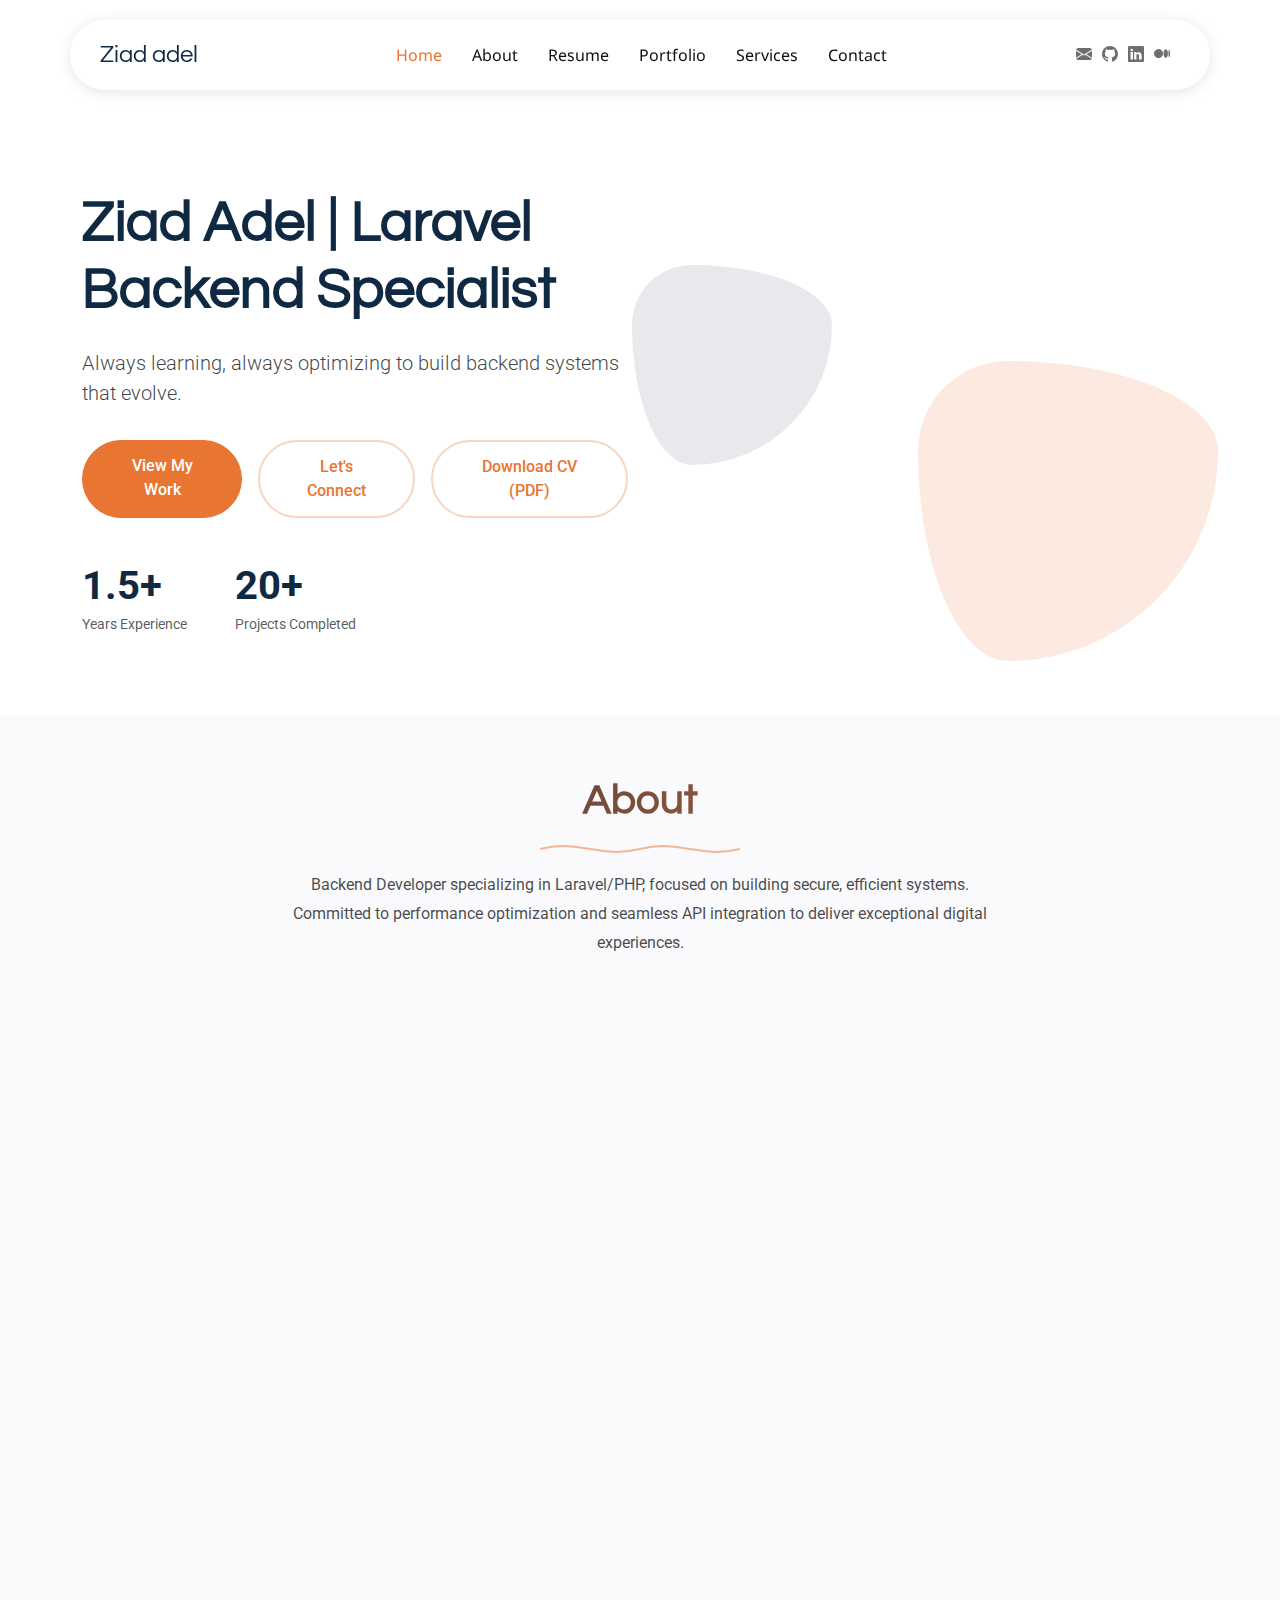
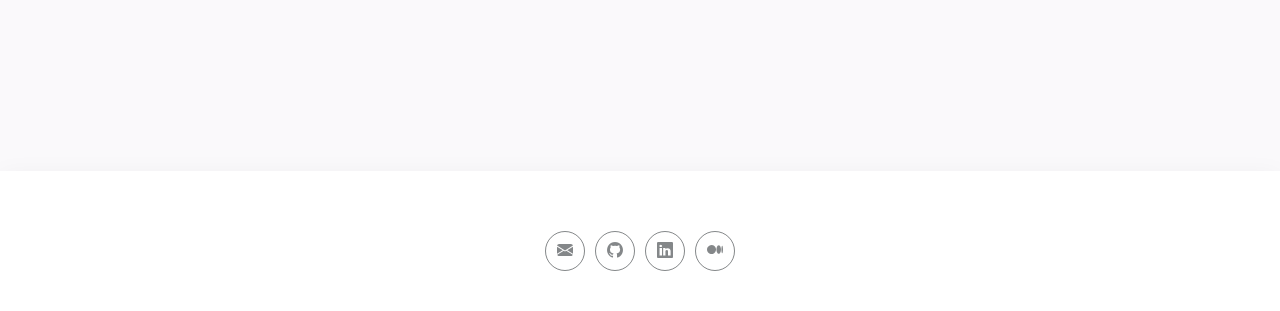
==== commit 67b91f47: "Update index.html" ====
--- a/index.html
+++ b/index.html
@@ -418,7 +418,7 @@
                     <div class="timeline-item" data-aos="fade-up" data-aos-delay="250">
                         <div class="timeline-left">
                             <h4 class="company">Freelance</h4>
-                            <span class="period">2021 - 2025</span>
+                            <span class="period">2023 - 2025</span>
                         </div>
                         <div class="timeline-dot"></div>
                         <div class="timeline-right">
@@ -564,6 +564,30 @@
       <div class="row g-4 isotope-container" data-aos="fade-up" data-aos-delay="300">
 
 
+               <div class="col-lg-6 col-md-6 portfolio-item isotope-item filter-ecom ">
+          <div class="github-style-card">
+            <div class="skill-header">
+              <div class="d-flex justify-content-between align-items-start">
+                <h3 class="skill-title">
+                  <i class="bi bi-file-code-fill me-2"></i>
+multi vendor e-commerce 
+                </h3>
+              </div>
+              <p class="skill-description">A multi-vendor system built with Laravel, using Spatie, Sanctum for authentication, and Breeze for the admin dashboard, enabling vendors to manage products and orders securely.</p>
+            </div>
+            <div class="skill-footer mt-3">
+              <a href="https://github.com/ziadadel001/Api_project" 
+                 class="github-link" 
+                 target="_blank">
+                <i class="bi bi-github"></i>
+                View
+              </a>
+            </div>
+          </div>
+        </div>
+    <!-- Api Card -->
+
+
            
         <div class="col-lg-6 col-md-6 portfolio-item isotope-item filter-ecom ">
           <div class="github-style-card">
@@ -587,6 +611,9 @@
           </div>
         </div>
     <!-- Api Card -->
+
+
+        
     <div class="col-lg-6 col-md-6 portfolio-item isotope-item filter-api ">
       <div class="github-style-card">
         <div class="skill-header">
@@ -1200,4 +1227,4 @@
 
 </body>
 
-</html>+</html>
